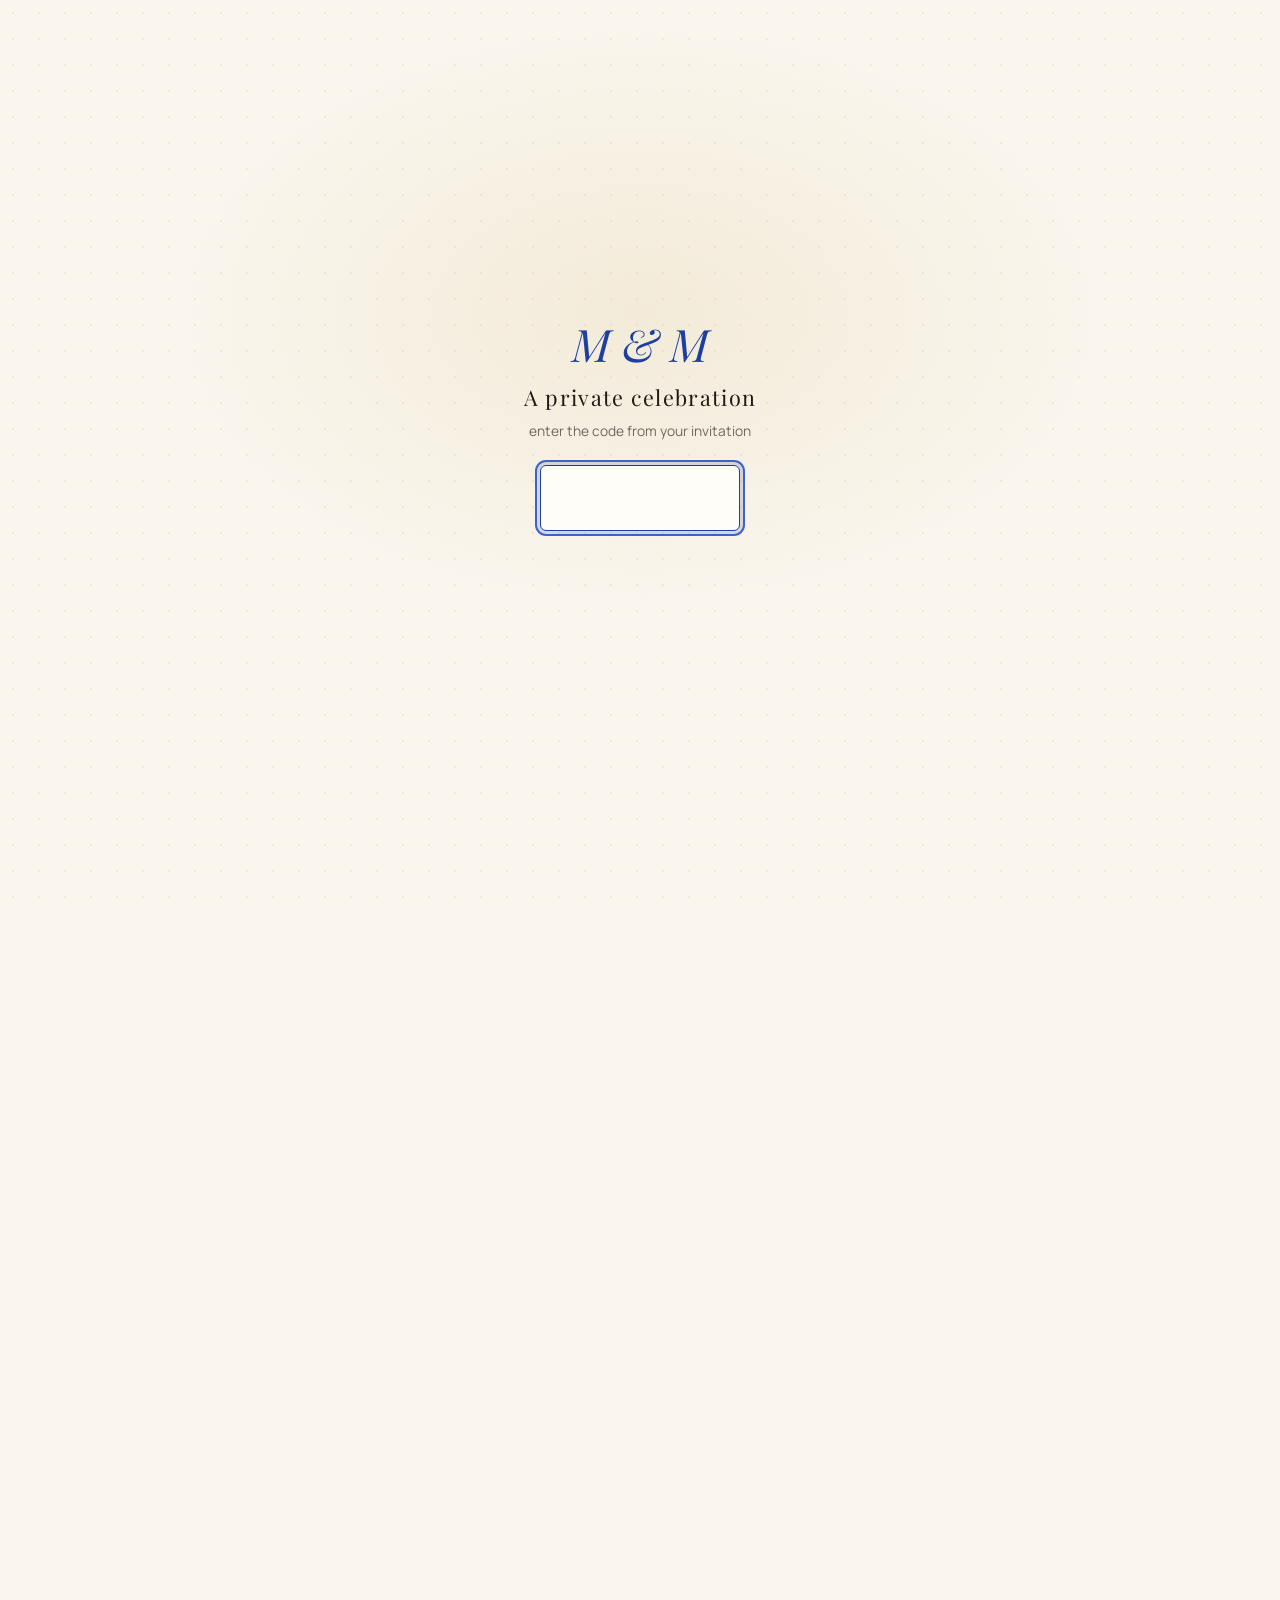
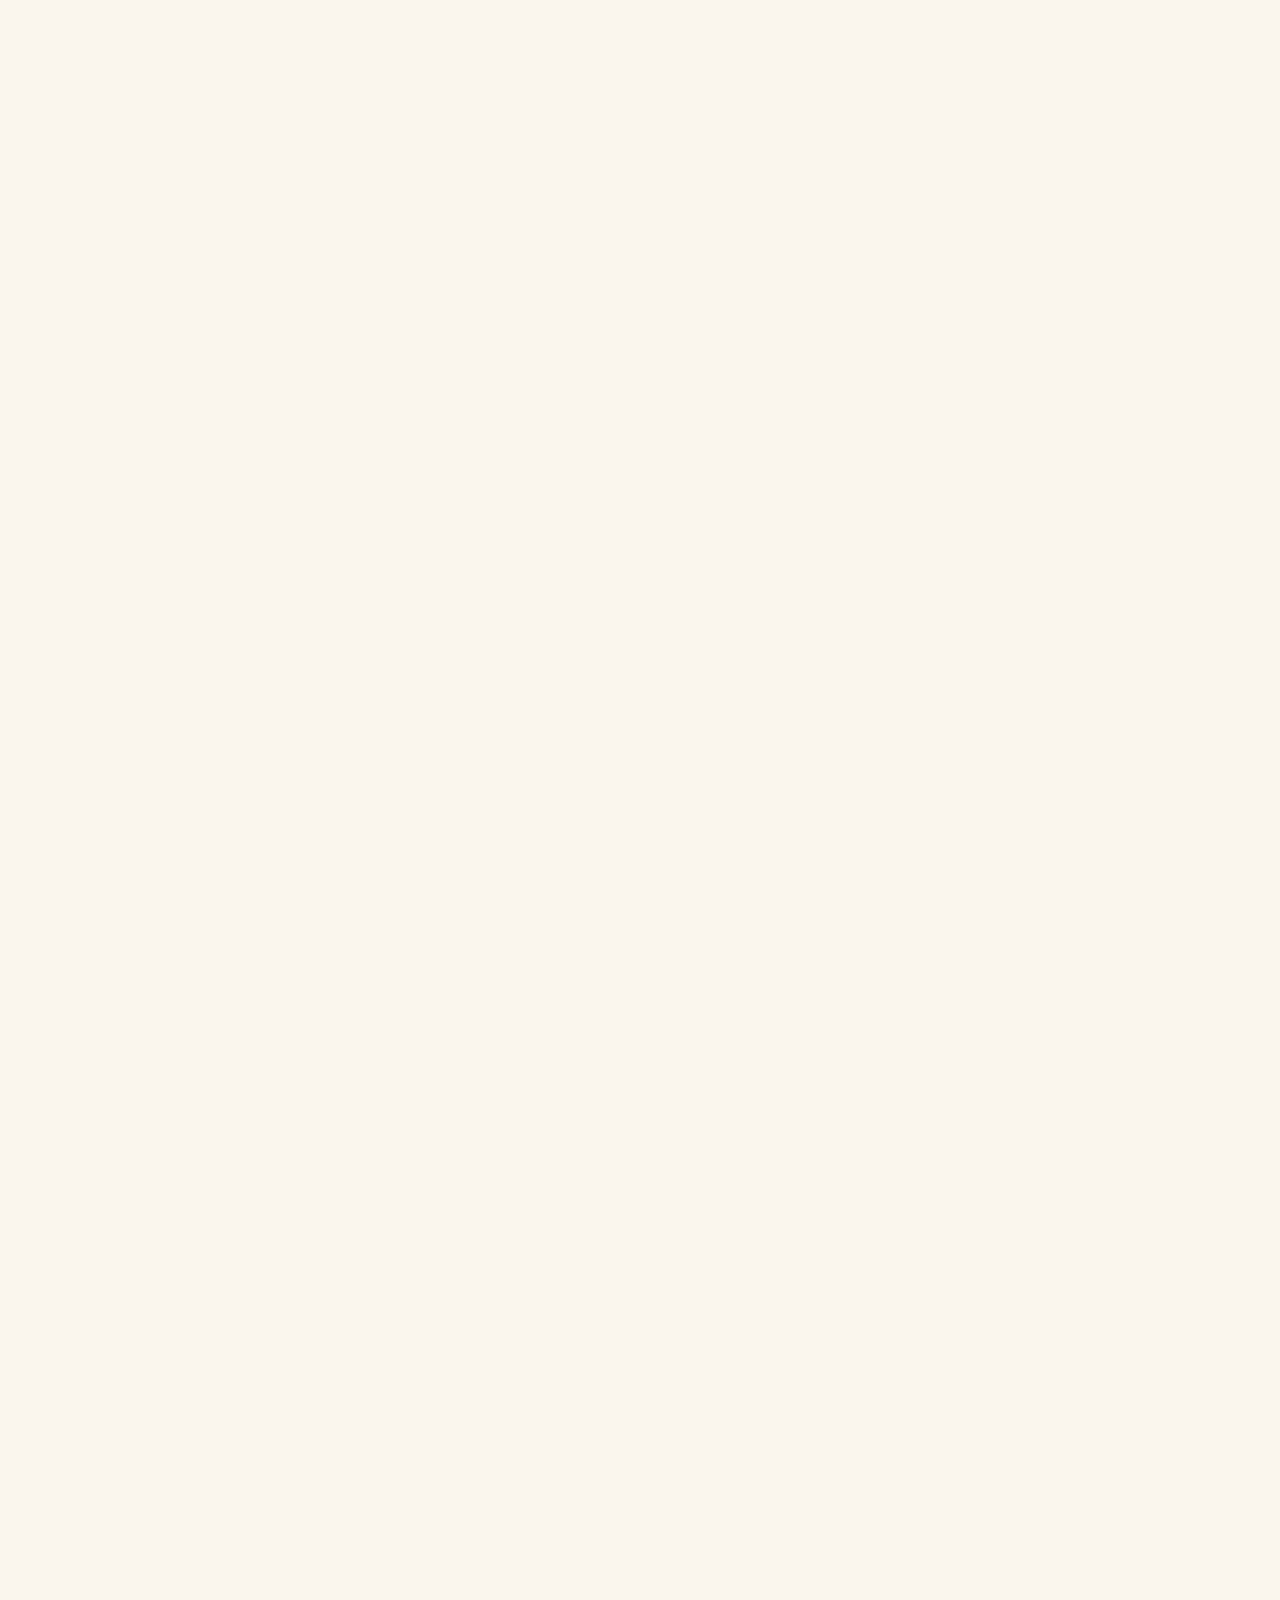
==== index.html @ b0aeeb45 "Invitation card: "no boxed gifts" with a link that opens the gifts question in the Q&A Co-Authored-B" ====
<!DOCTYPE html>
<html lang="en">
<head>
  <meta charset="utf-8">
  <meta name="robots" content="noindex, nofollow">
  <meta name="viewport" content="width=device-width, initial-scale=1, viewport-fit=cover">
  <meta name="theme-color" content="#faf6ee">
  <title>Maheshika &amp; Moksha · Kalutara, December 2026</title>
  <meta name="description" content="Maheshika and Moksha are getting married in Sri Lanka on Monday 21st December 2026. Poruwa ceremony and reception at Anantara Kalutara Resort.">
  <meta property="og:type" content="website">
  <meta property="og:title" content="Maheshika &amp; Moksha · Kalutara, December 2026">
  <meta property="og:description" content="Poruwa ceremony &amp; reception · Monday 21st December 2026 · Anantara Kalutara Resort, Sri Lanka">
  <meta property="og:image" content="https://maheshika-moksha.pages.dev/images/hero.jpg">
  <meta name="twitter:card" content="summary_large_image">
  <link rel="icon" href="data:image/svg+xml,%3Csvg xmlns='http://www.w3.org/2000/svg' viewBox='0 0 64 64'%3E%3Ccircle cx='32' cy='32' r='30' fill='%231c3fa0'/%3E%3Cpath d='M32 14l6 14 14 4-14 4-6 14-6-14-14-4 14-4z' fill='%23d4b978'/%3E%3C/svg%3E">
  <link rel="preconnect" href="https://fonts.googleapis.com">
  <link rel="preconnect" href="https://fonts.gstatic.com" crossorigin>
  <link href="https://fonts.googleapis.com/css2?family=Playfair+Display:ital,wght@0,400;0,500;0,600;1,400;1,500&family=Manrope:wght@300;400;500;600&display=swap" rel="stylesheet">
  <link rel="stylesheet" href="css/styles.css">
  <!-- Before first paint: if this device has not entered the code yet, hold the page (and the hero intro)
       behind the PIN gate that main.js builds. A personal link (?g=guestid) is its own key and skips it.
       Cleared by main.js, or if main.js fails to load. -->
  <script>try{if(!/[?&]g=/.test(location.search)&&!/^(\d{4}|g:.+)$/.test(localStorage.getItem("mnm-key")||""))document.documentElement.classList.add("gated")}catch(e){}</script>
  <script src="js/config.js" defer></script>
  <script src="js/api.js" defer></script>
  <script src="js/main.js" defer onerror="document.documentElement.classList.remove('gated')"></script>
  <script src="js/guest.js" defer></script>
</head>
<body>

  <!-- Shared artwork: the wildflower spray, swans and wreath of the invitation (v19, recoloured), oil lamp, coconut palm, flourish, icons -->
  <svg width="0" height="0" style="position:absolute" aria-hidden="true">
    <defs>
      <g id="bspray">
<defs>
<path id="s_lf" d="M0 0C1.9-3.7 2.1-8.5 .2-12.3C-1.8-8.6-2-3.8 0 0Z"/>
<g id="f1"><ellipse cx="0" cy="-4.6" rx="2.4" ry="4.9" fill="#1c3fa0"/><ellipse cx=".2" cy="-4.3" rx="2.2" ry="4.6" fill="#1c3fa0" transform="rotate(74)"/><ellipse cx="-.1" cy="-4.7" rx="2.3" ry="4.8" fill="#1c3fa0" transform="rotate(147)"/><ellipse cx=".1" cy="-4.2" rx="2.1" ry="4.5" fill="#1c3fa0" transform="rotate(218)"/><ellipse cx="0" cy="-4.5" rx="2.3" ry="4.7" fill="#1c3fa0" transform="rotate(291)"/><circle r="1.6" fill="#816421"/></g>
<g id="f2"><ellipse cx="0" cy="-4.1" rx="1.9" ry="4.3" fill="#8fa5e0"/><ellipse cx=".1" cy="-3.9" rx="1.8" ry="4.1" fill="#8fa5e0" transform="rotate(62)"/><ellipse cx="-.2" cy="-4.2" rx="2" ry="4.4" fill="#8fa5e0" transform="rotate(119)"/><ellipse cx="0" cy="-3.8" rx="1.7" ry="4" fill="#8fa5e0" transform="rotate(183)"/><ellipse cx=".2" cy="-4" rx="1.9" ry="4.2" fill="#8fa5e0" transform="rotate(242)"/><ellipse cx="-.1" cy="-4.1" rx="1.8" ry="4.3" fill="#8fa5e0" transform="rotate(300)"/><circle r="1.4" fill="#816421"/></g>
<g id="f3"><ellipse cx="0" cy="-3.5" rx="1.7" ry="3.7" fill="#d4b978"/><ellipse cx=".1" cy="-3.3" rx="1.6" ry="3.6" fill="#d4b978" transform="rotate(71)"/><ellipse cx="-.1" cy="-3.6" rx="1.7" ry="3.8" fill="#d4b978" transform="rotate(146)"/><ellipse cx="0" cy="-3.4" rx="1.6" ry="3.5" fill="#d4b978" transform="rotate(214)"/><ellipse cx=".1" cy="-3.5" rx="1.7" ry="3.7" fill="#d4b978" transform="rotate(287)"/><circle r="1.2" fill="#816421"/></g>
<g id="s_bd"><ellipse cx="-.9" cy="-3.1" rx="1.7" ry="3.5" fill="#8fa5e0" transform="rotate(-15)"/><ellipse cx=".9" cy="-2.9" rx="1.5" ry="3.3" fill="#1c3fa0" transform="rotate(13)"/></g>
<g id="s_bb"><path d="M0 3.4L0-2.2M.2 2L-3-.6M.2 2.4L2.9-1.2M.3 2.8L-1.6 2.4M.4 3L2.3 2.7" stroke="#816421" stroke-width=".4" fill="none" opacity=".6"/><circle cx="0" cy="-2.9" r="1.4" fill="#e5d8b8"/><circle cx="-3.3" cy="-1" r="1.1" fill="#e5d8b8"/><circle cx="3.2" cy="-1.6" r="1.2" fill="#e5d8b8"/><circle cx="-1.8" cy="2.3" r="1" fill="#e5d8b8"/><circle cx="2.5" cy="2.6" r="1.3" fill="#e5d8b8"/><circle cx=".5" cy=".7" r=".9" fill="#e5d8b8"/></g>
</defs>
<g stroke="#816421" fill="none" stroke-linecap="round">
<path d="M36 514C31 462 49 418 44 362C40 306 61 262 56 204C52 152 63 112 58 64" stroke-width="1.25"/>
<path d="M44 356C35 340 27 326 23 308" stroke-width=".95"/>
<path d="M47 320C39 308 31 294 28 282" stroke-width=".9"/>
<path d="M53 252C47 246 41 240 37 235" stroke-width=".9"/>
<path d="M56 198C69 184 77 168 82 152" stroke-width=".95"/>
<path d="M58 132C63 124 68 116 73 111" stroke-width=".6"/>
<path d="M60 116C56 113 52 111 49 109" stroke-width=".65"/>
<path d="M57 180C52 179 48 178 45 177" stroke-width=".55"/>
<path d="M44 512C61 470 89 438 93 400C97 362 83 332 95 292C103 264 99 228 107 198" stroke-width="1.15"/>
<path d="M95 292C104 278 112 269 117 263" stroke-width=".9"/>
<path d="M90 326C100 322 109 322 117 325" stroke-width=".9"/>
<path d="M89 372C81 370 73 369 66 372" stroke-width=".9"/>
<path d="M103 224C98 228 94 232 91 235" stroke-width=".6"/>
<path d="M40 508C92 498 141 490 179 471C201 460 214 447 222 431" stroke-width="1.2"/>
<path d="M141 490C152 494 163 498 172 501" stroke-width=".95"/>
<path d="M179 471C184 462 187 454 189 447" stroke-width=".65"/>
<path d="M158 480C160 472 161 464 162 457" stroke-width=".9"/>
<path d="M92 498C97 502 101 505 104 507" stroke-width=".9"/>
<path d="M190 465C196 462 202 458 206 453" stroke-width=".85"/>
<path d="M170 474C179 478 187 481 193 484" stroke-width=".9"/>
<path d="M38 510C50 498 64 488 74 472" stroke-width="1.2"/>
<path d="M48 512C72 502 98 496 119 482C133 472 141 460 146 446" stroke-width="1.1"/>
<path d="M119 482C124 490 128 496 131 500" stroke-width=".6"/>
<path d="M56 509C57 505 57 502 58 500" stroke-width=".8"/>
<path d="M32 512C41 472 31 440 38 402C43 374 34 354 40 334" stroke-width="1"/>
<path d="M33 430C39 427 45 424 49 422" stroke-width=".85"/>
<path d="M58 62L58 45M58 62L51 47M58 62L65 46M58 62L46 51M58 62L70 50M58 62L44 57M58 62L72 56" stroke-width=".5" opacity=".85"/>
<path d="M206 452L206 437M206 452L213 439M206 452L199 439M206 452L217 444M206 452L193 443M206 452L219 451" stroke-width=".5" opacity=".85"/>
</g>
<use href="#s_lf" fill="#b8963f" transform="translate(40 470) rotate(38)"/>
<use href="#s_lf" fill="#9a8452" opacity=".9" transform="translate(46 432) rotate(-34) scale(.9)"/>
<use href="#s_lf" fill="#d4b978" transform="translate(45 384) rotate(30)"/>
<use href="#s_lf" fill="#9a8452" transform="translate(53 296) rotate(-28) scale(.8)"/>
<use href="#s_lf" fill="#b8963f" opacity=".9" transform="translate(60 172) rotate(24) scale(.65)"/>
<use href="#s_lf" fill="#d4b978" transform="translate(90 420) rotate(-46)"/>
<use href="#s_lf" fill="#b8963f" transform="translate(92 312) rotate(32) scale(.8)"/>
<use href="#s_lf" fill="#9a8452" opacity=".85" transform="translate(103 246) rotate(-24) scale(.7)"/>
<use href="#s_lf" fill="#b8963f" transform="translate(104 490) rotate(-60)"/>
<use href="#s_lf" fill="#9a8452" transform="translate(150 484) rotate(-76) scale(.9)"/>
<use href="#s_lf" fill="#d4b978" opacity=".9" transform="translate(166 478) rotate(58) scale(.85)"/>
<use href="#s_lf" fill="#b8963f" transform="translate(66 484) rotate(-55) scale(.85)"/>
<use href="#s_lf" fill="#d4b978" transform="translate(128 470) rotate(28) scale(.85)"/>
<use href="#s_lf" fill="#9a8452" transform="translate(35 460) rotate(-40) scale(.85)"/>
<g fill="#142d78"><circle cx="174" cy="502" r="2.3"/><circle cx="180" cy="497" r="2"/><circle cx="176" cy="508" r="1.8"/><circle cx="148" cy="440" r="2.4"/><circle cx="154" cy="444" r="2"/><circle cx="150" cy="448" r="1.8"/><circle cx="51" cy="421" r="2.2"/><circle cx="56" cy="426" r="1.9"/></g>
<g fill="#816421"><circle cx="58" cy="45" r=".8"/><circle cx="51" cy="47" r=".7"/><circle cx="65" cy="46" r=".8"/><circle cx="46" cy="51" r=".7"/><circle cx="70" cy="50" r=".8"/><circle cx="44" cy="57" r=".7"/><circle cx="72" cy="56" r=".8"/><circle cx="206" cy="437" r=".8"/><circle cx="213" cy="439" r=".7"/><circle cx="199" cy="439" r=".7"/><circle cx="217" cy="444" r=".8"/><circle cx="193" cy="443" r=".7"/><circle cx="219" cy="451" r=".8"/></g>
<use href="#f2" transform="translate(22.5 305) rotate(12)"/>
<use href="#f3" transform="translate(28 279) rotate(-24)"/>
<use href="#f2" transform="translate(36.5 233) rotate(48) scale(.8)"/>
<use href="#f3" transform="translate(82 149) rotate(15) scale(.9)"/>
<use href="#f1" transform="translate(108 195) rotate(22)"/>
<use href="#f2" transform="translate(118 260) rotate(-31)"/>
<use href="#f3" transform="translate(119 325) rotate(41) scale(.85)"/>
<use href="#f3" transform="translate(64 372) rotate(-9)"/>
<use href="#f1" transform="translate(221 429) rotate(-36) scale(.95)"/>
<use href="#f2" transform="translate(162 454) rotate(16)"/>
<use href="#f1" transform="translate(196 486) rotate(64) scale(.9)"/>
<use href="#f1" transform="translate(108 510) rotate(31) scale(.85)"/>
<use href="#f2" transform="translate(58 497) rotate(44) scale(.95)"/>
<use href="#s_bd" transform="translate(48 107) rotate(-18)"/>
<use href="#s_bb" transform="translate(74 109) rotate(14) scale(.75)"/>
<use href="#s_bb" transform="translate(43 176) rotate(-22) scale(.7)"/>
<use href="#s_bb" transform="translate(90 237) rotate(-12) scale(.8)"/>
<use href="#s_bb" transform="translate(40 330) rotate(9)"/>
<use href="#s_bb" transform="translate(189 445) rotate(24) scale(.95)"/>
<use href="#s_bb" transform="translate(132 502) rotate(-19) scale(.9)"/>
<g transform="translate(86 452)">
<g fill="#fbf7ee" stroke="#d4b978" stroke-width=".5">
<ellipse cx="0" cy="-14.2" rx="5.4" ry="8.9"/>
<ellipse cx=".3" cy="-13.6" rx="5.1" ry="8.5" transform="rotate(41)"/>
<ellipse cx="-.2" cy="-14.5" rx="5.6" ry="9.1" transform="rotate(79)"/>
<ellipse cx=".1" cy="-13.9" rx="5.2" ry="8.7" transform="rotate(122)"/>
<ellipse cx="0" cy="-14.4" rx="5.5" ry="9" transform="rotate(160)"/>
<ellipse cx="-.3" cy="-13.7" rx="5" ry="8.4" transform="rotate(199)"/>
<ellipse cx=".2" cy="-14.1" rx="5.3" ry="8.8" transform="rotate(243)"/>
<ellipse cx="0" cy="-14.6" rx="5.5" ry="9.2" transform="rotate(281)"/>
<ellipse cx="-.1" cy="-13.8" rx="5.2" ry="8.6" transform="rotate(322)"/>
</g>
<circle r="6.4" fill="#d4b978"/>
<g fill="#816421"><circle cx="8.4" cy="1.6" r=".85"/><circle cx="5.5" cy="6.6" r=".8"/><circle cx="-.3" cy="8.6" r=".85"/><circle cx="-5.6" cy="6.5" r=".8"/><circle cx="-8.5" cy="1.2" r=".85"/><circle cx="-7.1" cy="-4.7" r=".8"/><circle cx="-2.8" cy="-8.1" r=".85"/><circle cx="3.1" cy="-8" r=".8"/><circle cx="7" cy="-4.9" r=".85"/></g>
</g>
      </g>
      <!-- the brass oil lamp lit at the poruwa -->
      <symbol id="lamp" viewBox="-26 -30 52 44">
        <path d="M-22 0Q0 16 22 0Q0-7-22 0Z" fill="#b8963f"/>
        <path d="M-22 0Q0 5 22 0" fill="none" stroke="#8f6f25" stroke-width="1"/>
        <path class="flame" d="M0-3C7-11 5-20 0-27C-5-20-7-11 0-3Z" fill="#e9a13b"/>
        <path class="flame flame-inner" d="M0-5C3.5-10 3-16 0-20C-3-16-3.5-10 0-5Z" fill="#f7c35b"/>
      </symbol>
      <!-- a coconut palm, drawn in outline for the shoreline under the hero -->
      <symbol id="palm" viewBox="0 0 120 160">
        <g fill="none" stroke="currentColor" stroke-width="2.2" stroke-linecap="round">
          <path d="M62 160C64 122 58 92 64 52"/>
          <path d="M64 52C40 32 22 36 8 48M64 52C50 24 30 20 14 26M64 52C70 18 92 12 112 22M64 52C90 30 106 40 116 56M64 52C76 30 94 32 108 44M64 52C46 30 34 30 24 36"/>
        </g>
        <g fill="currentColor"><circle cx="60" cy="56" r="3.2"/><circle cx="67" cy="58" r="3.2"/><circle cx="63" cy="62" r="3"/></g>
      </symbol>
      <!-- jasmine for the hero strings: an open flower and a closed bud -->
      <symbol id="jasmine" viewBox="-7 -7 14 14">
        <g fill="#fffdf8" stroke="#c9b27a" stroke-width=".45">
          <ellipse cx="0" cy="-3.6" rx="2.1" ry="3.4"/><ellipse cx="0" cy="-3.6" rx="2.1" ry="3.4" transform="rotate(72)"/><ellipse cx="0" cy="-3.6" rx="2.1" ry="3.4" transform="rotate(144)"/><ellipse cx="0" cy="-3.6" rx="2.1" ry="3.4" transform="rotate(216)"/><ellipse cx="0" cy="-3.6" rx="2.1" ry="3.4" transform="rotate(288)"/>
        </g>
        <circle r="1.1" fill="#e9c96a"/>
      </symbol>
      <symbol id="bud" viewBox="-4 -1 8 14">
        <path d="M0 0C2.6 2 3.2 6 0 12C-3.2 6-2.6 2 0 0Z" fill="#fffdf8" stroke="#c9b27a" stroke-width=".5"/>
        <path d="M0 1.5V10.5" stroke="#d8c58f" stroke-width=".5"/>
      </symbol>
      <!-- araliya (frangipani) in blush, with a gold heart -->
      <symbol id="araliya" viewBox="-8 -8 16 16">
        <g fill="#f5cfc6" stroke="#dfa497" stroke-width=".4">
          <ellipse cx="0" cy="-3.5" rx="2.7" ry="3.9"/><ellipse cx="0" cy="-3.5" rx="2.7" ry="3.9" transform="rotate(72)"/><ellipse cx="0" cy="-3.5" rx="2.7" ry="3.9" transform="rotate(144)"/><ellipse cx="0" cy="-3.5" rx="2.7" ry="3.9" transform="rotate(216)"/><ellipse cx="0" cy="-3.5" rx="2.7" ry="3.9" transform="rotate(288)"/>
        </g>
        <circle r="2" fill="#f6c453"/>
      </symbol>
      <!-- floral flourish: lotus at the centre, vines and leaves either side -->
      <symbol id="flourish" viewBox="-130 -26 260 52">
        <g fill="none" stroke="currentColor" stroke-width="1.1" stroke-linecap="round" stroke-linejoin="round">
          <path d="M-18 8C-42 8-58-8-84-2C-98 1-108 9-122 4"/><path d="M18 8C42 8 58-8 84-2C98 1 108 9 122 4"/>
          <path d="M-50 2C-56-9-66-10-70-4C-64 0-57 2-50 2Z"/><path d="M50 2C56-9 66-10 70-4C64 0 57 2 50 2Z"/>
          <path d="M-92-2C-95-12-104-14-108-9C-103-4-97-2-92-2Z"/><path d="M92-2C95-12 104-14 108-9C103-4 97-2 92-2Z"/>
          <path d="M-32 7C-36 15-45 15-47 8"/><path d="M32 7C36 15 45 15 47 8"/>
          <path d="M-70-3C-74 4-80 6-86 3"/><path d="M70-3C74 4 80 6 86 3"/>
        </g>
        <g fill="currentColor">
          <path d="M0-16C4.5-9 6.5-2 0 9C-6.5-2-4.5-9 0-16Z"/>
          <path d="M0 9C-8 3-14-4-12-13C-6-9-2-2 0 9Z" opacity=".6"/><path d="M0 9C8 3 14-4 12-13C6-9 2-2 0 9Z" opacity=".6"/>
          <path d="M0 9C-14 5-21-1-23-8C-14-6-6-2 0 9Z" opacity=".35"/><path d="M0 9C14 5 21-1 23-8C14-6 6-2 0 9Z" opacity=".35"/>
          <circle cx="-122" cy="4" r="1.6"/><circle cx="122" cy="4" r="1.6"/><circle cx="-47" cy="8" r="1.2"/><circle cx="47" cy="8" r="1.2"/>
        </g>
      </symbol>
      <symbol id="ic-camera" viewBox="0 0 24 24"><g fill="none" stroke="currentColor" stroke-width="1.5" stroke-linecap="round" stroke-linejoin="round"><path d="M4 8.5A1.5 1.5 0 0 1 5.5 7h2l1.2-2h6.6L16.5 7h2A1.5 1.5 0 0 1 20 8.5V18a1.5 1.5 0 0 1-1.5 1.5h-13A1.5 1.5 0 0 1 4 18Z"/><circle cx="12" cy="13" r="3.4"/></g></symbol>
      <symbol id="ic-chat" viewBox="0 0 24 24"><path d="M5 18.5 4 20.5l3.4-1.1A8.5 8.5 0 1 0 5 18.5Z" fill="none" stroke="currentColor" stroke-width="1.5" stroke-linejoin="round"/></symbol>
      <symbol id="ic-arrow" viewBox="0 0 24 24"><path d="M5 12h14m-6-6 6 6-6 6" fill="none" stroke="currentColor" stroke-width="1.5" stroke-linecap="round" stroke-linejoin="round"/></symbol>
      <symbol id="ic-bed" viewBox="0 0 24 24"><g fill="none" stroke="currentColor" stroke-width="1.5" stroke-linecap="round"><path d="M3 18V8M3 14h18v4M3 14V10.5A1.5 1.5 0 0 1 4.5 9H11v5M21 14v-2.5A2.5 2.5 0 0 0 18.5 9H11"/><circle cx="7" cy="11.5" r="1.2"/></g></symbol>
      <symbol id="ic-car" viewBox="0 0 24 24"><g fill="none" stroke="currentColor" stroke-width="1.5" stroke-linecap="round" stroke-linejoin="round"><path d="M4 13l1.6-4.5A2 2 0 0 1 7.5 7h9a2 2 0 0 1 1.9 1.5L20 13M4 13h16v4.5H4ZM6 17.5V19M18 17.5V19"/><circle cx="7.5" cy="15.2" r=".9"/><circle cx="16.5" cy="15.2" r=".9"/></g></symbol>
      <symbol id="ic-table" viewBox="0 0 24 24"><g fill="none" stroke="currentColor" stroke-width="1.5" stroke-linecap="round"><ellipse cx="12" cy="8" rx="8" ry="3"/><path d="M12 11v9M8 20h8M6 10.5V15M18 10.5V15"/></g></symbol>
    </defs>
  </svg>

  <!-- ================= SEALED INVITATION COVER =================
       A sealed cover greets every visitor by name ("Dear …" via
       ?g=guestid); tapping the wax seal opens it onto the page, where
       the invitation section carries the card. Shown once per visit
       (and always on personalized links), after the PIN gate. ========================= -->
  <div id="card-overlay" class="card-overlay hidden">

    <!-- Wildflower sprays framing the backdrop corners -->
    <svg class="ovl-spray bl" viewBox="0 0 300 520" aria-hidden="true"><use href="#bspray"/></svg>
    <svg class="ovl-spray tr" viewBox="0 0 300 520" aria-hidden="true"><use href="#bspray"/></svg>

    <button class="skip-link" type="button">Skip</button>

    <div class="env-scene">

      <!-- The cover: white card in the reference style — wildflower
           spray climbing the left side, invitation text beside it,
           small gold wax seal to open -->
      <div class="cover" role="button" tabindex="0" aria-label="Open the invitation">
        <svg class="cov-spray" viewBox="0 0 300 520" aria-hidden="true"><use href="#bspray"/></svg>
        <div class="cov-text">
          <img class="cov-swans" src="images/swans-gold.png" alt="" width="900" height="500">
          <h2 class="cov-hello" id="cov-hello">Dear family &amp; friends</h2>
          <p class="cov-name">Maheshika</p>
          <p class="cov-and">and</p>
          <p class="cov-name">Moksha</p>
          <p class="cov-eyebrow">Together with their families</p>
          <p class="cov-line">joyfully invite you to their wedding</p>
          <button class="wax-seal" type="button" aria-label="Break the seal and open">M<span class="amp">&amp;</span>M</button>
        </div>
      </div>

      <!-- Cute flowers that drift down once the seal is opened -->
      <div class="flowers" aria-hidden="true">
        <span class="flower" style="left: 10%; --delay: 0.4s; --dur: 6.5s; width: 14px; height: 14px; color: #8fa5e0;"><svg viewBox="0 0 24 24"><g fill="currentColor"><ellipse cx="12" cy="5.5" rx="3" ry="4.5"/><ellipse cx="12" cy="5.5" rx="3" ry="4.5" transform="rotate(72 12 12)"/><ellipse cx="12" cy="5.5" rx="3" ry="4.5" transform="rotate(144 12 12)"/><ellipse cx="12" cy="5.5" rx="3" ry="4.5" transform="rotate(216 12 12)"/><ellipse cx="12" cy="5.5" rx="3" ry="4.5" transform="rotate(288 12 12)"/><circle cx="12" cy="12" r="2.4" fill="#816421"/></g></svg></span>
        <span class="flower" style="left: 20%; --delay: 1.2s; --dur: 7s; width: 15px; height: 15px; color: #d4b978;"><svg viewBox="0 0 24 24"><g fill="currentColor"><ellipse cx="12" cy="5.5" rx="3" ry="4.5"/><ellipse cx="12" cy="5.5" rx="3" ry="4.5" transform="rotate(72 12 12)"/><ellipse cx="12" cy="5.5" rx="3" ry="4.5" transform="rotate(144 12 12)"/><ellipse cx="12" cy="5.5" rx="3" ry="4.5" transform="rotate(216 12 12)"/><ellipse cx="12" cy="5.5" rx="3" ry="4.5" transform="rotate(288 12 12)"/><circle cx="12" cy="12" r="2.4" fill="#816421"/></g></svg></span>
        <span class="flower" style="left: 31%; --delay: 0.2s; --dur: 6s; width: 13px; height: 13px; color: #1c3fa0;"><svg viewBox="0 0 24 24"><g fill="currentColor"><ellipse cx="12" cy="5.5" rx="3" ry="4.5"/><ellipse cx="12" cy="5.5" rx="3" ry="4.5" transform="rotate(72 12 12)"/><ellipse cx="12" cy="5.5" rx="3" ry="4.5" transform="rotate(144 12 12)"/><ellipse cx="12" cy="5.5" rx="3" ry="4.5" transform="rotate(216 12 12)"/><ellipse cx="12" cy="5.5" rx="3" ry="4.5" transform="rotate(288 12 12)"/><circle cx="12" cy="12" r="2.4" fill="#b8963f"/></g></svg></span>
        <span class="flower" style="left: 42%; --delay: 1.6s; --dur: 7.5s; width: 17px; height: 17px; color: #8fa5e0;"><svg viewBox="0 0 24 24"><g fill="currentColor"><ellipse cx="12" cy="5.5" rx="3" ry="4.5"/><ellipse cx="12" cy="5.5" rx="3" ry="4.5" transform="rotate(72 12 12)"/><ellipse cx="12" cy="5.5" rx="3" ry="4.5" transform="rotate(144 12 12)"/><ellipse cx="12" cy="5.5" rx="3" ry="4.5" transform="rotate(216 12 12)"/><ellipse cx="12" cy="5.5" rx="3" ry="4.5" transform="rotate(288 12 12)"/><circle cx="12" cy="12" r="2.4" fill="#816421"/></g></svg></span>
        <span class="flower" style="left: 56%; --delay: 0.9s; --dur: 6.2s; width: 14px; height: 14px; color: #d4b978;"><svg viewBox="0 0 24 24"><g fill="currentColor"><ellipse cx="12" cy="5.5" rx="3" ry="4.5"/><ellipse cx="12" cy="5.5" rx="3" ry="4.5" transform="rotate(72 12 12)"/><ellipse cx="12" cy="5.5" rx="3" ry="4.5" transform="rotate(144 12 12)"/><ellipse cx="12" cy="5.5" rx="3" ry="4.5" transform="rotate(216 12 12)"/><ellipse cx="12" cy="5.5" rx="3" ry="4.5" transform="rotate(288 12 12)"/><circle cx="12" cy="12" r="2.4" fill="#816421"/></g></svg></span>
        <span class="flower" style="left: 67%; --delay: 0.1s; --dur: 7.2s; width: 16px; height: 16px; color: #1c3fa0;"><svg viewBox="0 0 24 24"><g fill="currentColor"><ellipse cx="12" cy="5.5" rx="3" ry="4.5"/><ellipse cx="12" cy="5.5" rx="3" ry="4.5" transform="rotate(72 12 12)"/><ellipse cx="12" cy="5.5" rx="3" ry="4.5" transform="rotate(144 12 12)"/><ellipse cx="12" cy="5.5" rx="3" ry="4.5" transform="rotate(216 12 12)"/><ellipse cx="12" cy="5.5" rx="3" ry="4.5" transform="rotate(288 12 12)"/><circle cx="12" cy="12" r="2.4" fill="#b8963f"/></g></svg></span>
        <span class="flower" style="left: 78%; --delay: 1.4s; --dur: 6.8s; width: 15px; height: 15px; color: #8fa5e0;"><svg viewBox="0 0 24 24"><g fill="currentColor"><ellipse cx="12" cy="5.5" rx="3" ry="4.5"/><ellipse cx="12" cy="5.5" rx="3" ry="4.5" transform="rotate(72 12 12)"/><ellipse cx="12" cy="5.5" rx="3" ry="4.5" transform="rotate(144 12 12)"/><ellipse cx="12" cy="5.5" rx="3" ry="4.5" transform="rotate(216 12 12)"/><ellipse cx="12" cy="5.5" rx="3" ry="4.5" transform="rotate(288 12 12)"/><circle cx="12" cy="12" r="2.4" fill="#816421"/></g></svg></span>
        <span class="flower" style="left: 88%; --delay: 0.6s; --dur: 6.4s; width: 13px; height: 13px; color: #d4b978;"><svg viewBox="0 0 24 24"><g fill="currentColor"><ellipse cx="12" cy="5.5" rx="3" ry="4.5"/><ellipse cx="12" cy="5.5" rx="3" ry="4.5" transform="rotate(72 12 12)"/><ellipse cx="12" cy="5.5" rx="3" ry="4.5" transform="rotate(144 12 12)"/><ellipse cx="12" cy="5.5" rx="3" ry="4.5" transform="rotate(216 12 12)"/><ellipse cx="12" cy="5.5" rx="3" ry="4.5" transform="rotate(288 12 12)"/><circle cx="12" cy="12" r="2.4" fill="#816421"/></g></svg></span>
        <span class="flower" style="left: 97%; --delay: 1.1s; --dur: 7.6s; width: 16px; height: 16px; color: #1c3fa0;"><svg viewBox="0 0 24 24"><g fill="currentColor"><ellipse cx="12" cy="5.5" rx="3" ry="4.5"/><ellipse cx="12" cy="5.5" rx="3" ry="4.5" transform="rotate(72 12 12)"/><ellipse cx="12" cy="5.5" rx="3" ry="4.5" transform="rotate(144 12 12)"/><ellipse cx="12" cy="5.5" rx="3" ry="4.5" transform="rotate(216 12 12)"/><ellipse cx="12" cy="5.5" rx="3" ry="4.5" transform="rotate(288 12 12)"/><circle cx="12" cy="12" r="2.4" fill="#b8963f"/></g></svg></span>
        <span class="flower" style="left: 5%;  --delay: 0s;    --dur: 8s;   width: 16px; height: 16px; color: #d4b978;"><svg viewBox="0 0 24 24"><g fill="currentColor"><ellipse cx="12" cy="5.5" rx="3" ry="4.5"/><ellipse cx="12" cy="5.5" rx="3" ry="4.5" transform="rotate(72 12 12)"/><ellipse cx="12" cy="5.5" rx="3" ry="4.5" transform="rotate(144 12 12)"/><ellipse cx="12" cy="5.5" rx="3" ry="4.5" transform="rotate(216 12 12)"/><ellipse cx="12" cy="5.5" rx="3" ry="4.5" transform="rotate(288 12 12)"/><circle cx="12" cy="12" r="2.4" fill="#816421"/></g></svg></span>
        <span class="flower" style="left: 15%; --delay: 1.6s;  --dur: 9.5s; width: 16px; height: 16px; color: #b8963f;"><svg viewBox="0 0 24 24"><g fill="currentColor"><ellipse cx="12" cy="5.5" rx="3" ry="4.5"/><ellipse cx="12" cy="5.5" rx="3" ry="4.5" transform="rotate(72 12 12)"/><ellipse cx="12" cy="5.5" rx="3" ry="4.5" transform="rotate(144 12 12)"/><ellipse cx="12" cy="5.5" rx="3" ry="4.5" transform="rotate(216 12 12)"/><ellipse cx="12" cy="5.5" rx="3" ry="4.5" transform="rotate(288 12 12)"/><circle cx="12" cy="12" r="2.4" fill="#816421"/></g></svg></span>
        <span class="flower" style="left: 26%; --delay: 0.7s;  --dur: 8.6s; width: 18px; height: 18px; color: #1c3fa0;"><svg viewBox="0 0 24 24"><g fill="currentColor"><ellipse cx="12" cy="5.5" rx="3" ry="4.5"/><ellipse cx="12" cy="5.5" rx="3" ry="4.5" transform="rotate(72 12 12)"/><ellipse cx="12" cy="5.5" rx="3" ry="4.5" transform="rotate(144 12 12)"/><ellipse cx="12" cy="5.5" rx="3" ry="4.5" transform="rotate(216 12 12)"/><ellipse cx="12" cy="5.5" rx="3" ry="4.5" transform="rotate(288 12 12)"/><circle cx="12" cy="12" r="2.4" fill="#816421"/></g></svg></span>
        <span class="flower" style="left: 37%; --delay: 2.8s;  --dur: 10s;  width: 18px; height: 18px; color: #8fa5e0;"><svg viewBox="0 0 24 24"><g fill="currentColor"><ellipse cx="12" cy="5.5" rx="3" ry="4.5"/><ellipse cx="12" cy="5.5" rx="3" ry="4.5" transform="rotate(72 12 12)"/><ellipse cx="12" cy="5.5" rx="3" ry="4.5" transform="rotate(144 12 12)"/><ellipse cx="12" cy="5.5" rx="3" ry="4.5" transform="rotate(216 12 12)"/><ellipse cx="12" cy="5.5" rx="3" ry="4.5" transform="rotate(288 12 12)"/><circle cx="12" cy="12" r="2.4" fill="#b8963f"/></g></svg></span>
        <span class="flower" style="left: 50%; --delay: 1.1s;  --dur: 7.6s; width: 15px; height: 15px; color: #b8963f;"><svg viewBox="0 0 24 24"><g fill="currentColor"><ellipse cx="12" cy="5.5" rx="3" ry="4.5"/><ellipse cx="12" cy="5.5" rx="3" ry="4.5" transform="rotate(72 12 12)"/><ellipse cx="12" cy="5.5" rx="3" ry="4.5" transform="rotate(144 12 12)"/><ellipse cx="12" cy="5.5" rx="3" ry="4.5" transform="rotate(216 12 12)"/><ellipse cx="12" cy="5.5" rx="3" ry="4.5" transform="rotate(288 12 12)"/><circle cx="12" cy="12" r="2.4" fill="#816421"/></g></svg></span>
        <span class="flower" style="left: 62%; --delay: 2.2s;  --dur: 9s;   width: 15px; height: 15px; color: #1c3fa0;"><svg viewBox="0 0 24 24"><g fill="currentColor"><ellipse cx="12" cy="5.5" rx="3" ry="4.5"/><ellipse cx="12" cy="5.5" rx="3" ry="4.5" transform="rotate(72 12 12)"/><ellipse cx="12" cy="5.5" rx="3" ry="4.5" transform="rotate(144 12 12)"/><ellipse cx="12" cy="5.5" rx="3" ry="4.5" transform="rotate(216 12 12)"/><ellipse cx="12" cy="5.5" rx="3" ry="4.5" transform="rotate(288 12 12)"/><circle cx="12" cy="12" r="2.4" fill="#816421"/></g></svg></span>
        <span class="flower" style="left: 73%; --delay: 0.3s;  --dur: 8.2s; width: 17px; height: 17px; color: #d4b978;"><svg viewBox="0 0 24 24"><g fill="currentColor"><ellipse cx="12" cy="5.5" rx="3" ry="4.5"/><ellipse cx="12" cy="5.5" rx="3" ry="4.5" transform="rotate(72 12 12)"/><ellipse cx="12" cy="5.5" rx="3" ry="4.5" transform="rotate(144 12 12)"/><ellipse cx="12" cy="5.5" rx="3" ry="4.5" transform="rotate(216 12 12)"/><ellipse cx="12" cy="5.5" rx="3" ry="4.5" transform="rotate(288 12 12)"/><circle cx="12" cy="12" r="2.4" fill="#816421"/></g></svg></span>
        <span class="flower" style="left: 84%; --delay: 1.9s;  --dur: 9.8s; width: 17px; height: 17px; color: #8fa5e0;"><svg viewBox="0 0 24 24"><g fill="currentColor"><ellipse cx="12" cy="5.5" rx="3" ry="4.5"/><ellipse cx="12" cy="5.5" rx="3" ry="4.5" transform="rotate(72 12 12)"/><ellipse cx="12" cy="5.5" rx="3" ry="4.5" transform="rotate(144 12 12)"/><ellipse cx="12" cy="5.5" rx="3" ry="4.5" transform="rotate(216 12 12)"/><ellipse cx="12" cy="5.5" rx="3" ry="4.5" transform="rotate(288 12 12)"/><circle cx="12" cy="12" r="2.4" fill="#b8963f"/></g></svg></span>
        <span class="flower" style="left: 93%; --delay: 3.4s;  --dur: 8.8s; width: 20px; height: 20px; color: #1c3fa0;"><svg viewBox="0 0 24 24"><g fill="currentColor"><ellipse cx="12" cy="5.5" rx="3" ry="4.5"/><ellipse cx="12" cy="5.5" rx="3" ry="4.5" transform="rotate(72 12 12)"/><ellipse cx="12" cy="5.5" rx="3" ry="4.5" transform="rotate(144 12 12)"/><ellipse cx="12" cy="5.5" rx="3" ry="4.5" transform="rotate(216 12 12)"/><ellipse cx="12" cy="5.5" rx="3" ry="4.5" transform="rotate(288 12 12)"/><circle cx="12" cy="12" r="2.4" fill="#816421"/></g></svg></span>
      </div>

      <p class="tap-hint">Tap the seal to open your invitation</p>
    </div>

  </div>

  <div class="progress" id="progress" aria-hidden="true"></div>

  <!-- ============================================================ NAV -->
  <header class="nav" id="nav">
    <a class="brand" href="#home" aria-label="Back to top">
      <span class="brand-mark">M<i>&amp;</i>M</span>
    </a>
    <nav class="links" id="links" aria-label="Sections">
      <a href="#invitation">Invitation</a>
      <a href="#story">Our Story</a>
      <a href="#celebrations">Celebrations</a>
      <a href="#rsvp" class="nav-rsvp">RSVP</a>
      <a href="#seating">Seating</a>
      <a href="#rituals">Traditions</a>
      <a href="#travel">Travel</a>
      <a href="guide.html">Guest Guide</a>
      <a href="faq.html">Q&amp;A</a>
      <a href="#gallery">Gallery</a>
      <a href="photos.html">Photos</a>
    </nav>
    <button class="burger" id="burger" aria-label="Open menu" aria-expanded="false" aria-controls="links">
      <span></span><span></span>
    </button>
  </header>

  <nav class="pills" aria-label="Quick actions">
    <a class="pill pill-rsvp" href="#rsvp"><svg class="ic" aria-hidden="true"><use href="#ic-chat"/></svg><span>RSVP</span></a>
    <a class="pill" href="photos.html"><svg class="ic" aria-hidden="true"><use href="#ic-camera"/></svg><span>Add photos</span></a>
    <a class="pill in-btn" href="https://maheshika-moksha-in.pages.dev" target="_blank" rel="noopener" aria-label="Open the Indian wedding website">
      <span class="in-flag" aria-hidden="true">🇮🇳</span><span class="in-text">Indian Wedding</span><span class="in-short">India</span>
    </a>
  </nav>

  <main>

  <!-- ============================================================ HERO -->
  <section class="hero" id="home">
    <svg class="strands strands-l" id="strands-l" aria-hidden="true"></svg>
    <svg class="strands strands-r" id="strands-r" aria-hidden="true"></svg>
    <canvas class="petals" id="petals" aria-hidden="true"></canvas>

    <figure class="hero-photo">
      <div class="img-reveal tilt" data-parallax="0.04">
        <img src="images/hero.jpg" alt="Maheshika and Moksha in cream traditional dress at the stupa" width="1122" height="1402" fetchpriority="high">
      </div>
    </figure>

    <div class="hero-inner">
      <p class="eyebrow rise"><span class="in-flag" aria-hidden="true">🇱🇰</span> Sri Lanka <span class="sep">·</span> December 2026</p>
      <p class="hero-greet rise" id="hero-greet" hidden>Dear <b></b>,</p>
      <h1 class="names rise">
        <span class="line">Maheshika</span>
        <span class="line amp-line"><span class="amp">&amp;</span></span>
        <span class="line">Moksha</span>
      </h1>
      <p class="hero-lead rise">are getting married, and we would love to have you there.</p>

      <div class="hero-dates rise" role="group" aria-label="When and where">
        <a href="#celebrations"><b>21<sup>st</sup></b>December 2026 · Monday</a>
        <a href="#travel"><b>4 PM</b>onwards · Anantara Kalutara Resort, Kalutara</a>
      </div>

      <div class="countdown rise" id="countdown" role="timer" aria-label="Countdown to the wedding">
        <div><b data-cd="d">00</b><span>days</span></div>
        <div><b data-cd="h">00</b><span>hours</span></div>
        <div><b data-cd="m">00</b><span>minutes</span></div>
        <div><b data-cd="s">00</b><span>seconds</span></div>
      </div>
      <p class="cd-label rise">until we welcome you on Monday 21st December</p>

      <div class="hero-cta rise">
        <a class="btn btn-ghost" href="#celebrations"><span>The celebrations</span><svg class="ic" aria-hidden="true"><use href="#ic-arrow"/></svg></a>
        <a class="btn btn-primary" href="#rsvp"><span>RSVP</span><svg class="ic" aria-hidden="true"><use href="#ic-arrow"/></svg></a>
        <a class="btn btn-ghost" href="assets/wedding.ics" download="Maheshika-Moksha-Wedding.ics"><span>Add to calendar</span></a>
      </div>
    </div>

    <!-- the shoreline under the hero: Sri Lanka in gold (Maheshika's island picture, images/island-gold.png) between coconut palms, over a line of surf -->
    <!-- the box is 2000 x 320 and the CSS height is 16vw, so up to 2000px wide the whole box is on screen and the
         island is never cropped; narrower screens keep the height and crop the palms at the sides instead -->
    <svg class="skyline" data-parallax="-0.12" viewBox="0 0 2000 320" preserveAspectRatio="xMidYMax slice" aria-hidden="true">
      <g opacity=".3">
        <use href="#palm" x="30" y="160" width="120" height="160"/>
        <use href="#palm" x="150" y="200" width="90" height="120"/>
        <image href="images/island-gold.png" x="710" y="8" width="580" height="298"/>
        <use href="#palm" x="1790" y="190" width="100" height="130"/>
        <use href="#palm" x="1860" y="150" width="125" height="170"/>
        <path d="M0 306q30-8 60 0t60 0 60 0 60 0 60 0 60 0 60 0 60 0 60 0 60 0 60 0 60 0 60 0 60 0 60 0 60 0 60 0 60 0 60 0 60 0 60 0 60 0 60 0 60 0 60 0 60 0 60 0 60 0 60 0 60 0 60 0 60 0 60 0 60 0" fill="none" stroke="currentColor" stroke-width="1.2"/>
        <path d="M-30 314q30-8 60 0t60 0 60 0 60 0 60 0 60 0 60 0 60 0 60 0 60 0 60 0 60 0 60 0 60 0 60 0 60 0 60 0 60 0 60 0 60 0 60 0 60 0 60 0 60 0 60 0 60 0 60 0 60 0 60 0 60 0 60 0 60 0 60 0 60 0" fill="none" stroke="currentColor" stroke-width=".8"/>
      </g>
    </svg>
  </section>

  <!-- ============================================================ INVITATION -->
  <section class="section invitation" id="invitation">
    <div class="wrap narrow">
      <h2 class="center reveal inv-title" data-split>The Invitation</h2>
      <p class="inv-sub reveal">Poruwa ceremony &amp; reception</p>
      <svg class="flourish reveal" aria-hidden="true"><use href="#flourish"/></svg>

      <div class="card reveal">
        <svg class="inv-lamp" aria-hidden="true"><use href="#lamp"/></svg>
        <p class="inv-hosts">Mrs. Geethgaya Walpola <em>&amp;</em> Mr. Mahi Jayanatha Walpola</p>
        <p class="inv-with">together with</p>
        <p class="inv-hosts">Mrs. Yetukuri Nagalakshmi <em>&amp;</em> Mr. Bodaka Sreenivasulu</p>
        <p class="inv-line">warmly request the presence of</p>
        <p class="inv-guest" id="inv-guest">Our Family &amp; Friends</p>
        <p class="inv-line">to witness the marriage of their loving children</p>
        <p class="inv-name">Maheshika Hansamalee Walpola</p>
        <p class="inv-with">and</p>
        <p class="inv-name">Moksha Prashanth Bodaka</p>
        <div class="inv-when">
          <p><strong>Monday, December 21st 2026</strong><br>4.00 PM onwards · Poruwa ceremony at 5.25 PM<br><a href="https://www.google.com/maps?q=Anantara+Kalutara+Resort,+Kalutara,+Sri+Lanka" target="_blank" rel="noopener">Anantara Kalutara Resort</a></p>
        </div>
        <p class="inv-rsvp"><a href="#rsvp">RSVP</a> by October 15th 2026</p>
        <p class="inv-gift">Your presence, your love, and your blessings are the greatest gifts of all.<br>We kindly request no boxed gifts. <a href="faq.html#gifts">More in the Q&amp;A</a></p>
      </div>
    </div>
  </section>

  <!-- ============================================================ THE COUPLE -->
  <section class="section couple" id="couple">
    <div class="wrap">
      <p class="eyebrow center reveal">The Couple</p>
      <h2 class="center reveal" data-split>Two countries, one journey</h2>

      <div class="couple-layout">
        <figure class="couple-photo reveal">
          <div class="img-reveal"><img src="images/couple.jpg" alt="Maheshika and Moksha under a tree by the lake" width="1034" height="1521" loading="lazy"></div>
        </figure>
        <p class="couple-home reveal">Today, they live in <strong>Germany</strong>. A long way from both countries, and exactly where the two of them found each other.</p>
      </div>
    </div>
  </section>

  <!-- ============================================================ OUR STORY -->
  <section class="section story" id="story">
    <div class="wrap narrow">
      <p class="eyebrow center reveal">Our Story</p>
      <h2 class="center reveal" data-split>From two countries to one city, and to each other</h2>

      <div class="story-cols">
        <div class="story-col reveal">
          <span class="story-num">I</span>
          <h3>Two roads</h3>
          <p>Maheshika set out from Colombo and Moksha from Tirupati, and both roads ended in the same city in Chemnitz, Germany. Different master's degrees, different lecture halls, different circles of friends. On paper there was no reason for their paths to cross.</p>
        </div>
        <div class="story-col reveal">
          <span class="story-num">II</span>
          <h3>A friendship</h3>
          <p>Destiny had other ideas, and it chose the most ordinary place of all: a part-time job. Shifts turned into conversations, conversations into a friendship, and the friendship into the steadiest thing in a life far from home. In a country where neither of them had family, the friends each of them made became family to them both, and these two became each other's.</p>
        </div>
        <div class="story-col reveal">
          <span class="story-num">III</span>
          <h3>A new beginning</h3>
          <p>Somewhere along the way, without any single dramatic moment, the friendship grew into something more. Two strangers in a foreign city are now two families in two countries, celebrating with two weddings: one in Tirupati and one on a poruwa in Kalutara. This is the first page of the next chapter, and we are so glad you are reading it with us.</p>
        </div>
      </div>
    </div>
  </section>

  <!-- ============================================================ CINEMATIC BAND -->
  <section class="band" aria-label="Photograph of the couple">
    <div class="band-img"><img src="images/band.jpg" alt="Maheshika and Moksha watching the sunset" width="1448" height="1086" loading="lazy"></div>
  </section>

  <!-- ============================================================ THE DAY -->
  <section class="section celebrations" id="celebrations">
    <div class="wrap">
      <p class="eyebrow center on-dark reveal">Programme</p>
      <h2 class="center on-dark reveal" data-split>Monday 21st December 2026</h2>
      <p class="center lede reveal">A traditional poruwa ceremony, and an evening of tea time, dinner and dancing. Here is how the day unfolds.</p>

      <div class="tl2">
        <div class="tl2-spine" aria-hidden="true"><span></span></div>
        <div class="tl2-event reveal">
          <div class="tl2-icon" aria-hidden="true"><svg viewBox="0 0 40 40"><g fill="none" stroke="currentColor" stroke-width="1.6" stroke-linecap="round" stroke-linejoin="round"><path d="M9 15h18v7a8 8 0 0 1-16 0v-7z"/><path d="M27 17h3a3.5 3.5 0 0 1 0 7h-3"/><path d="M8 32h22"/><path d="M15 10c0-2 2-2 2-4M20 10c0-2 2-2 2-4"/></g></svg></div>
          <div class="tl2-body">
            <p class="time">4:00 PM</p>
            <h3>Tea &amp; refreshments</h3>
            <p>The tea table opens with tea and light snacks, and a little time to settle in while the bride and groom are away for their photographs.</p>
          </div>
        </div>
        <div class="tl2-event reveal">
          <div class="tl2-icon" aria-hidden="true"><svg viewBox="0 0 40 40"><g fill="none" stroke="currentColor" stroke-width="1.6" stroke-linecap="round" stroke-linejoin="round"><path d="M12 26v-8a8 8 0 0 1 16 0v8l3 3H9z"/><path d="M17 31a3 3 0 0 0 6 0"/><path d="M20 8V5"/></g></svg></div>
          <div class="tl2-body">
            <p class="time">5:00 PM</p>
            <h3>Arrival of the bride and groom</h3>
            <p>The bride and groom arrive to the beat of the drummers, and the ceremony begins.</p>
          </div>
        </div>
        <div class="tl2-event reveal">
          <div class="tl2-icon" aria-hidden="true"><svg viewBox="0 0 40 40"><g fill="none" stroke="currentColor" stroke-width="1.6" stroke-linecap="round"><circle cx="15" cy="24" r="8"/><circle cx="25" cy="24" r="8"/><path d="M20 9 l-2.5 4 h5 z M20 13 v3"/></g></svg></div>
          <div class="tl2-body">
            <p class="time">5:25 PM</p>
            <h3>Poruwa ceremony</h3>
            <p>The traditional Sinhala ceremony on the poruwa: the breaking of the coconut, the Jayamangala Gatha sung in blessing, the exchange of rings, and the small rituals that join two families.</p>
          </div>
        </div>
        <div class="tl2-event reveal">
          <div class="tl2-icon" aria-hidden="true"><svg viewBox="0 0 40 40"><g fill="none" stroke="currentColor" stroke-width="1.6" stroke-linecap="round" stroke-linejoin="round"><path d="M10 30l2-7 14-14 5 5-14 14z"/><path d="M24 11l5 5"/><path d="M8 34h24"/></g></svg></div>
          <div class="tl2-body">
            <p class="time">6:15 PM</p>
            <h3>Signing of the marriage register</h3>
            <p>The marriage is registered and witnessed.</p>
          </div>
        </div>
        <div class="tl2-event reveal">
          <div class="tl2-icon" aria-hidden="true"><svg viewBox="0 0 40 40"><g fill="none" stroke="currentColor" stroke-width="1.6" stroke-linecap="round"><ellipse cx="20" cy="14" rx="11" ry="4.5"/><path d="M9 14 v12 c0 2.5 5 4.5 11 4.5 s11 -2 11 -4.5 v-12"/><path d="M13 17 l6 10 M27 17 l-6 10"/></g></svg></div>
          <div class="tl2-body">
            <p class="time">to follow</p>
            <h3>Procession to the hall</h3>
            <p>Traditional drummers and Kandyan dancers lead the newlyweds and their guests into the hall.</p>
          </div>
        </div>
        <div class="tl2-event reveal">
          <div class="tl2-icon" aria-hidden="true"><svg viewBox="0 0 40 40"><g fill="none" stroke="currentColor" stroke-width="1.6" stroke-linecap="round"><path d="M20 12 C18 9 18 7 20 4 C22 7 22 9 20 12 Z" fill="currentColor" stroke="none" opacity="0.85"/><path d="M12 18 h16 l-2.5 5 h-11 z"/><path d="M17 23 h6 v3 h-6 z M14 30 h12 M16 33 h8"/></g></svg></div>
          <div class="tl2-body">
            <p class="time">to follow</p>
            <h3>Lighting of the traditional oil lamp</h3>
            <p>The couple light the oil lamp together with their closest family, a wish for light and prosperity in the years ahead.</p>
          </div>
        </div>
        <div class="tl2-event reveal">
          <div class="tl2-icon" aria-hidden="true"><svg viewBox="0 0 40 40"><g fill="none" stroke="currentColor" stroke-width="1.6" stroke-linecap="round"><path d="M12 20 h16 v6 c0 2 -16 2 -16 0 z M14 26.5 v6 c0 2 12 2 12 0 v-6" transform="translate(0 -1)"/><path d="M20 12 v5 M20 12 C19 10.5 19 9.5 20 8 C21 9.5 21 10.5 20 12 Z"/></g></svg></div>
          <div class="tl2-body">
            <p class="time">to follow</p>
            <h3>Cutting of the wedding cake</h3>
            <p>The newlyweds cut the cake, and a few memories are shared on the screen.</p>
          </div>
        </div>
        <div class="tl2-event reveal">
          <div class="tl2-icon" aria-hidden="true"><svg viewBox="0 0 40 40"><g fill="none" stroke="currentColor" stroke-width="1.6" stroke-linecap="round" stroke-linejoin="round"><rect x="16" y="8" width="8" height="14" rx="4"/><path d="M12 18a8 8 0 0 0 16 0M20 26v6M15 32h10"/></g></svg></div>
          <div class="tl2-body">
            <p class="time">to follow</p>
            <h3>Speeches and vote of thanks</h3>
            <p>Family and friends say a few words, and the couple thank everyone who made the day.</p>
          </div>
        </div>
        <div class="tl2-event reveal">
          <div class="tl2-icon" aria-hidden="true"><svg viewBox="0 0 40 40"><g fill="none" stroke="currentColor" stroke-width="1.6" stroke-linecap="round"><circle cx="20" cy="22" r="9"/><circle cx="20" cy="22" r="4.5" opacity="0.6"/><path d="M6 13 v8 M4 13 v4 c0 2 4 2 4 0 v-4 M34 12 c-2 0 -3 3 -3 6 v9 M34 12 v15"/></g></svg></div>
          <div class="tl2-body">
            <p class="time">to follow</p>
            <h3>Wedding dinner and group photograph</h3>
            <p>Dinner is served. Before the evening moves on, everyone gathers for a group photograph with the couple.</p>
          </div>
        </div>
        <div class="tl2-event reveal">
          <div class="tl2-icon" aria-hidden="true"><svg viewBox="0 0 40 40"><g fill="none" stroke="currentColor" stroke-width="1.6" stroke-linecap="round"><path d="M15 28 V10 l14 -3 v18"/><circle cx="12" cy="28" r="3.5"/><circle cx="26" cy="25" r="3.5"/></g></svg></div>
          <div class="tl2-body">
            <p class="time">to follow</p>
            <h3>Dance floor</h3>
            <p>The floor is open. Dance with us until the last song.</p>
          </div>
        </div>
        <div class="tl2-event reveal">
          <div class="tl2-icon" aria-hidden="true"><svg viewBox="0 0 40 40"><g fill="none" stroke="currentColor" stroke-width="1.6" stroke-linecap="round" stroke-linejoin="round"><path d="M24 7a12 12 0 1 0 9 19 10 10 0 0 1-9-19z"/><path d="M29 8l1 2 2 1-2 1-1 2-1-2-2-1 2-1z"/></g></svg></div>
          <div class="tl2-body">
            <p class="time">around 11 PM</p>
            <h3>Going away</h3>
            <p>The newlyweds take their leave. Thank you for celebrating with us.</p>
          </div>
        </div>
      </div>

      <div class="day-panel reveal">
        <div>
          <h4>What to wear</h4>
          <p>Sri Lankan elegant. A saree, an osariya (Kandyan), a dress or a suit, or simply whatever you feel lovely in. Please note that the poruwa ceremony is held outdoors for about an hour, while the rest of the evening is inside the air-conditioned hall.</p>
        </div>
        <div>
          <h4>Where</h4>
          <p><strong>Anantara Kalutara Resort</strong><br>St. Sebastian's Road, Katukurunda, Kalutara, Sri Lanka</p>
          <div class="scene-actions">
            <a class="btn btn-primary" href="https://www.google.com/maps/search/?api=1&amp;query=Anantara+Kalutara+Resort+Kalutara+Sri+Lanka" target="_blank" rel="noopener"><span>Open in Google Maps</span><svg class="ic" aria-hidden="true"><use href="#ic-arrow"/></svg></a>
            <a class="btn btn-ghost on-dark" href="assets/wedding.ics" download="Maheshika-Moksha-Wedding.ics"><span>Add to calendar</span></a>
          </div>
        </div>
      </div>
    </div>
  </section>

  <!-- ============================================================ RSVP -->
  <section class="section rsvp" id="rsvp">
    <div class="wrap narrow">
      <p class="eyebrow center reveal">RSVP</p>
      <h2 class="center reveal" data-split>Will you join us?</h2>

      <div class="card form-card reveal">
        <p class="rsvp-kicker">Kindly let us know by</p>
        <h3 class="rsvp-date">30<sup>th</sup> October 2026</h3>
        <p class="rsvp-text">One reply per family or couple is plenty. It takes a minute, and it helps us plan your seat.</p>

        <form id="rsvp-form" class="form" novalidate>
          <div class="field">
            <label for="rsvp-name">Your name</label>
            <input type="text" id="rsvp-name" name="name" placeholder="As it appears on your invitation" autocomplete="name" maxlength="80">
          </div>
          <div class="field">
            <span class="label" id="rsvp-attending-label">Will you be there?</span>
            <div class="choice" role="radiogroup" aria-labelledby="rsvp-attending-label">
              <label><input type="radio" name="attending" value="yes">Joyfully accept</label>
              <label><input type="radio" name="attending" value="no">Regretfully decline</label>
            </div>
          </div>
          <div class="field">
            <label for="rsvp-guests">Number of guests <span class="opt">(including you)</span></label>
            <select id="rsvp-guests" name="guests">
              <option value="1">1</option><option value="2">2</option><option value="3">3</option><option value="4">4</option><option value="5">5</option><option value="6">6</option><option value="7">7</option><option value="8">8</option><option value="9">9</option><option value="10">10</option>
            </select>
          </div>
          <div class="field">
            <label for="rsvp-message">A note for us <span class="opt">(optional)</span></label>
            <textarea id="rsvp-message" name="message" placeholder="Your well wishes, a song you would love to dance to, or anything else you would like to tell us" maxlength="600"></textarea>
          </div>
          <div class="form-actions">
            <button type="submit" class="btn btn-primary btn-big"><span>Send RSVP</span><svg class="ic" aria-hidden="true"><use href="#ic-arrow"/></svg></button>
          </div>
          <p id="rsvp-status" class="form-status" aria-live="polite"></p>
        </form>
      </div>
    </div>
  </section>

  <!-- ============================================================ SEAT FINDER -->
  <section class="section seating" id="seating">
    <div class="wrap narrow">
      <p class="eyebrow center reveal">Seating</p>
      <h2 class="center reveal" data-split>Find your seat</h2>
      <p class="center lede reveal">Type your name as it appears on your invitation and we will show you your table for the evening. Tables are assigned closer to the day.</p>

      <div class="card form-card reveal">
        <form id="seat-form" class="seat-form" novalidate>
          <div class="field">
            <label for="seat-name">Your name</label>
            <input type="text" id="seat-name" name="name" placeholder="e.g. Hansi" autocomplete="name" maxlength="80">
          </div>
          <button type="submit" class="btn btn-primary"><svg class="ic" aria-hidden="true"><use href="#ic-table"/></svg><span>Find my table</span></button>
        </form>
        <p id="seat-status" class="form-status" aria-live="polite"></p>
        <div id="seat-result" class="seat-result" hidden aria-live="polite">
          <p class="seat-guest"></p>
          <p class="seat-word">You are seated at table</p>
          <p class="seat-num"></p>
          <p class="seat-note"></p>
        </div>
      </div>
    </div>
  </section>

  <!-- ============================================================ TRADITIONS -->
  <section class="section rituals" id="rituals">
    <div class="wrap">
      <p class="eyebrow center reveal">Traditions</p>
      <h2 class="center reveal" data-split>A short guide to a Sri Lankan poruwa wedding</h2>
      <p class="center lede reveal">For friends joining us from India, Germany and further afield, here is what happens on the poruwa, in a few lines each.</p>

      <ol class="ritual-list">
        <li class="ritual reveal"><span class="ritual-n">01</span><div><h4>Magul bera</h4><p>Traditional drummers announce the start. The couple walk in to the beat of the magul bera, with dancers leading the way.</p></div></li>
        <li class="ritual reveal"><span class="ritual-n">02</span><div><h4>The poruwa</h4><p>A decorated wooden platform, roofed with flowers and gokkola. The bride and groom step up onto it, each with the right foot first.</p></div></li>
        <li class="ritual reveal"><span class="ritual-n">03</span><div><h4>Betel leaves</h4><p>The couple hand each other sheaves of betel leaves and let them fall on the poruwa: a greeting to the elders and to those who came before.</p></div></li>
        <li class="ritual reveal"><span class="ritual-n">04</span><div><h4>Tying the little fingers</h4><p>The bride's maternal uncle ties the couple's little fingers together with a gold thread and pours water over them. Like the water, what is joined here cannot be taken back.</p></div></li>
        <li class="ritual reveal"><span class="ritual-n">05</span><div><h4>The gifts</h4><p>The groom places a gold necklace on the bride, and gives a length of white cloth to her mother, a thank-you for raising his bride.</p></div></li>
        <li class="ritual reveal"><span class="ritual-n">06</span><div><h4>Kiribath</h4><p>The couple feed each other milk rice, the dish every Sri Lankan beginning is marked with.</p></div></li>
        <li class="ritual reveal"><span class="ritual-n">07</span><div><h4>Jayamangala Gatha</h4><p>Young girls in white sing the verses of blessing while the couple stand on the poruwa.</p></div></li>
        <li class="ritual reveal"><span class="ritual-n">08</span><div><h4>The lamp and the coconut</h4><p>The couple light the brass oil lamp together and step down from the poruwa. As they do, a coconut is split, to keep bad luck away from the marriage.</p></div></li>
      </ol>
    </div>
  </section>

  <!-- ============================================================ TRAVEL & STAY -->
  <section class="section travel" id="travel">
    <div class="wrap">
      <p class="eyebrow center reveal">Travel</p>
      <h2 class="center reveal" data-split>Getting to Kalutara</h2>
      <p class="center lede reveal">Anantara Kalutara Resort sits where the Kalu Ganga river meets the Indian Ocean, about 42 km south of Colombo.</p>

      <!-- only what every guest needs on the day: the way there. Hotels, flights, the visa, money, SIMs,
           getting around and the island itself live on guide.html (decided 9 Oct 2026: no hotels here) -->
      <div class="travel-block travel-wide reveal">
        <h3><svg class="ic" aria-hidden="true"><use href="#ic-car"/></svg>Getting there</h3>
        <ul class="plain">
          <li><strong>By road.</strong> Under an hour from Colombo on the Southern Expressway (exit at Dodangoda), or the slower coastal Galle Road. From the airport allow 1.5 to 2 hours. Parking is available at the resort.</li>
          <li><strong>Taxis.</strong> PickMe and Uber run throughout the area, and the resort can arrange a transfer if you ask when booking.</li>
          <li><strong>By train.</strong> The coastal line from Colombo stops at Kalutara South, a short tuk-tuk ride from the resort.</li>
        </ul>
        <a class="btn btn-primary btn-big" href="https://www.google.com/maps/search/?api=1&query=Anantara+Kalutara+Resort" target="_blank" rel="noopener"><span>Open in Google Maps</span><svg class="ic" aria-hidden="true"><use href="#ic-arrow"/></svg></a>
      </div>

      <!-- the guest guide (guide.html), for everyone flying in: the whole panel is the link -->
      <a class="tip tip-guide reveal" href="guide.html">
        <img class="tip-art" src="images/island-blue.png" alt="" width="720" height="370" loading="lazy">
        <div>
        <p class="eyebrow">Coming from abroad?</p>
        <h4>If you have a few days to spare</h4>
        <p>The visa and what to do before you fly, money and SIM cards, getting around, things to do near the venue and across the island, hotels from five star to boutique, and the numbers to save.</p>
        <span class="btn btn-primary btn-big"><span>Read the guest guide</span><svg class="ic" aria-hidden="true"><use href="#ic-arrow"/></svg></span>
        </div>
      </a>
    </div>
  </section>

  <!-- ============================================================ GALLERY -->
  <section class="section gallery" id="gallery">
    <div class="wrap">
      <p class="eyebrow center reveal">Moments</p>
      <h2 class="center reveal" data-split>A few of our favourites</h2>
      <p class="center lede reveal">A few of the moments we love, from the road that brought us here.</p>

      <div class="gal-grid">
        <div class="gal reveal"><img src="images/gallery-1.jpg" alt="A heart made of two hands against the Amsterdam skyline" loading="lazy"></div>
        <div class="gal reveal"><img src="images/gallery-2.jpg" alt="Maheshika and Moksha under a tree by the lake" loading="lazy"></div>
        <div class="gal reveal"><img src="images/gallery-3.jpg" alt="At the Leaning Tower of Pisa" loading="lazy"></div>
        <div class="gal reveal"><img src="images/gallery-4.jpg" alt="A night selfie under the fairy lights" loading="lazy"></div>
        <div class="gal reveal"><img src="images/gallery-5.jpg" alt="In cream traditional dress at the stupa" loading="lazy"></div>
        <div class="gal reveal"><img src="images/gallery-6.jpg" alt="In front of a turquoise house in Burano" loading="lazy"></div>
      </div>

      <div class="gal-cta reveal">
        <a class="btn btn-primary btn-big" href="photos.html"><svg class="ic" aria-hidden="true"><use href="#ic-camera"/></svg><span>Add your photos</span></a>
        <p class="small">Your pictures go into our album on their own page, so this one stays short.</p>
      </div>
    </div>
  </section>

  <!-- ============================================================ CLOSING -->
  <section class="section closing" id="closing">
    <div class="wrap narrow">
      <h2 class="center on-dark reveal" data-split>Your presence is our joy</h2>
      <p class="closing-text reveal">Two families, two countries, and one very long list of people we love. Thank you for the blessings, the phone calls, and the long journeys you are making for us. We cannot wait to see you in Kalutara.</p>

      <svg class="flourish reveal" aria-hidden="true"><use href="#flourish"/></svg>

      <p class="closing-names reveal">Maheshika <span class="amp">&amp;</span> Moksha</p>
      <p class="closing-with reveal">with Mrs. Geethgaya Walpola &amp; Mr. Mahi Jayanatha Walpola <br>and Mrs. Yetukuri Nagalakshmi &amp; Mr. Bodaka Sreenivasulu</p>

      <div class="contact reveal">
        <p class="contact-title">Questions? We are a message away.</p>
        <a href="https://wa.me/491722860593" target="_blank" rel="noopener"><span><strong>Maheshika (Hansi), the bride</strong><small>+49 172 2860593 · WhatsApp</small></span><svg class="ic" aria-hidden="true"><use href="#ic-arrow"/></svg></a>
        <a href="https://wa.me/4917676514369" target="_blank" rel="noopener"><span><strong>Moksha, the groom</strong><small>+49 176 76514369 · WhatsApp</small></span><svg class="ic" aria-hidden="true"><use href="#ic-arrow"/></svg></a>
        <a href="https://wa.me/94772752920" target="_blank" rel="noopener"><span><strong>Sonu, brother of the bride</strong><small>+94 77 275 2920 · WhatsApp</small></span><svg class="ic" aria-hidden="true"><use href="#ic-arrow"/></svg></a>
        <a href="https://wa.me/94776637034" target="_blank" rel="noopener"><span><strong>Geethgaya, mother of the bride</strong><small>+94 77 663 7034 · WhatsApp</small></span><svg class="ic" aria-hidden="true"><use href="#ic-arrow"/></svg></a>
      </div>

      <p class="foot reveal">21st December 2026 · Anantara Kalutara Resort<br><a href="https://maheshika-moksha-in.pages.dev" target="_blank" rel="noopener">Our Indian celebration</a></p>
    </div>
  </section>

  </main>

  <nav class="quick-bar" aria-label="Quick actions">
    <a href="#rsvp"><svg class="ic" aria-hidden="true"><use href="#ic-chat"/></svg><span>RSVP</span></a>
    <a href="photos.html"><svg class="ic" aria-hidden="true"><use href="#ic-camera"/></svg><span>Add photos</span></a>
    <a href="https://maheshika-moksha-in.pages.dev" target="_blank" rel="noopener"><span class="in-flag" aria-hidden="true">🇮🇳</span><span>India</span></a>
  </nav>

</body>
</html>
---- css/styles.css ----
/* ============================================================
   Maheshika & Moksha · Kalutara
   Design system (shared with the Tirupati site, v20 rebuild)
   · colour: ivory ground, royal blue, champagne gold
   · type: Playfair Display (clear, premium serif) + Manrope (text)
   · radius: 999 (pills) / 22 (cards) / 12 (small) / 6 (tiny)
   · shadow: three levels, always warm-tinted
   · motion: one easing, three durations (fast .25s, base .6s, slow 1s)
   ============================================================ */

:root {
  --ivory: #faf6ee;
  --cream: #f2ebdc;
  --paper: #fffdf8;

  --royal: #1c3fa0;
  --royal-deep: #142d78;
  --royal-ink: #0d1d4f;        /* deep blue sections */
  --royal-soft: #3f62c9;
  --royal-mist: #e7ecf9;

  --champagne: #d4b978;
  --gold: #b8963f;
  --gold-deep: #816421;         /* tracked labels pass 4.5:1 on cream */
  --gold-line: #e5d8b8;

  --ink: #1f1a14;
  --ink-soft: #4f463c;
  --ink-mute: #70675c;         /* small muted text passes 4.5:1 on cream */
  --error: #9b2b2b;

  --serif: "Playfair Display", "Iowan Old Style", Georgia, serif;
  --sans: "Manrope", "Helvetica Neue", Arial, sans-serif;

  --r-card: 22px; --r-sm: 12px; --r-xs: 6px;
  --sh-1: 0 6px 18px rgba(31,26,20,.05);
  --sh-2: 0 18px 44px rgba(31,26,20,.10);
  --sh-3: 0 34px 80px rgba(31,26,20,.16);
  --sh-deep: 0 30px 60px rgba(0,0,0,.3);   /* the one shadow used on the deep blue sections */
  --foil: rgba(212,185,120,.55);            /* champagne hairline where ivory meets deep blue */
  --ease: cubic-bezier(.2,.7,.2,1);
  --t-fast: .25s; --t-base: .6s; --t-slow: 1s;

  --nav-h: 72px;
  --gutter: clamp(1.1rem, 4vw, 2.5rem);
}

*, *::before, *::after { box-sizing: border-box; }
html { scroll-behavior: smooth; -webkit-text-size-adjust: 100%; }
body {
  margin: 0;
  font-family: var(--sans); font-weight: 400;
  font-size: 1.02rem; line-height: 1.7;
  color: var(--ink); background: var(--ivory);
  overflow-x: hidden;
  -webkit-font-smoothing: antialiased;
}
body.no-scroll { overflow: hidden; }
img { max-width: 100%; display: block; }
a { color: inherit; }
a:focus-visible, button:focus-visible, input:focus-visible, select:focus-visible, textarea:focus-visible, summary:focus-visible { outline: 2px solid var(--royal-soft); outline-offset: 3px; border-radius: var(--r-xs); }
/* on the deep blue sections a blue ring vanishes, so the ring turns champagne */
.band :is(a, button):focus-visible, .celebrations :is(a, button):focus-visible, .closing :is(a, button):focus-visible { outline-color: var(--champagne); }
h1, h2, h3, h4 { font-family: var(--serif); font-weight: 400; line-height: 1.1; margin: 0; letter-spacing: -.01em; }
h2 { font-size: clamp(2.1rem, 4.6vw, 3.4rem); color: var(--ink); margin-bottom: 1.2rem; font-weight: 300; text-wrap: balance; }
h2.on-dark { color: var(--ivory); }
h3 { font-size: 1.5rem; }
p { margin: 0 0 1rem; text-wrap: pretty; }
.center { text-align: center; }
.sep { margin: 0 .55em; opacity: .55; }
.wrap { width: min(1140px, 100% - 2 * var(--gutter)); margin: 0 auto; }
.wrap.narrow { width: min(860px, 100% - 2 * var(--gutter)); }
.section { padding: clamp(4rem, 7vw, 6rem) 0; position: relative; }
.lede { font-size: 1.12rem; color: var(--ink-soft); max-width: 620px; margin: 0 auto 3rem; font-weight: 300; text-wrap: balance; }
.small { font-size: .9rem; color: var(--ink-mute); }
.ic { width: 18px; height: 18px; flex: none; }
ul.plain { list-style: none; padding: 0; margin: 0 0 1rem; }
ul.plain li { padding: .7rem 0; border-bottom: 1px solid var(--gold-line); }
ul.plain li:last-child { border-bottom: 0; }

/* eyebrow: tracked caps in gold */
.eyebrow {
  font-family: var(--sans); font-weight: 600; font-size: .86rem; letter-spacing: .3em; text-transform: uppercase;
  color: var(--gold-deep); margin-bottom: 1.1rem;
  display: flex; align-items: center; gap: .1em; flex-wrap: wrap;
}
.eyebrow.center { justify-content: center; }
.eyebrow.on-dark { color: var(--champagne); }

/* deep blue blocks meet the ivory page on a champagne hairline, so the cut reads as foil rather than a hard edge */
.band { box-shadow: inset 0 1px 0 var(--foil); }
.celebrations { box-shadow: inset 0 -1px 0 var(--foil); }
.closing { box-shadow: inset 0 1px 0 var(--foil); }

/* buttons: one shape, two tones */
.btn {
  display: inline-flex; align-items: center; justify-content: center; gap: .6rem;
  min-height: 48px; padding: .8rem 1.5rem;
  font-family: var(--sans); font-weight: 600; font-size: .78rem; letter-spacing: .2em; text-transform: uppercase; text-decoration: none;
  border-radius: 999px; border: 1px solid transparent; cursor: pointer;
  position: relative; overflow: hidden; isolation: isolate;
  transition: transform var(--t-fast) var(--ease), box-shadow var(--t-fast) var(--ease), background var(--t-fast), border-color var(--t-fast), color var(--t-fast), opacity var(--t-fast);
}
.btn .ic { transition: transform var(--t-fast) var(--ease); }
.btn:hover { transform: translateY(-2px); }
.btn:hover .ic { transform: translateX(3px); }
.btn:active { transform: translateY(0); }
.btn[disabled] { opacity: .6; pointer-events: none; }
.btn-primary { background: var(--royal); color: #fff; box-shadow: 0 10px 26px rgba(28,63,160,.28); }
.btn-primary:hover { background: var(--royal-deep); box-shadow: 0 14px 32px rgba(28,63,160,.36); }
.btn-primary::after { content: ""; position: absolute; inset: 0; z-index: -1; background: linear-gradient(110deg, transparent 35%, rgba(255,255,255,.22) 50%, transparent 65%); transform: translateX(-130%); transition: transform var(--t-slow) var(--ease); }
.btn-primary:hover::after { transform: translateX(130%); }
.btn-ghost { border-color: var(--gold); color: var(--ink); background: transparent; }
.btn-ghost:hover { background: rgba(184,150,63,.08); border-color: var(--gold-deep); }
.btn-ghost.on-dark { border-color: rgba(212,185,120,.7); color: var(--ivory); }
.btn-ghost.on-dark:hover { background: rgba(255,255,255,.07); border-color: var(--champagne); }
.btn-big { min-height: 56px; padding: 1rem 2rem; font-size: .84rem; }

/* ============================================================ NAV */
.progress { position: fixed; top: 0; left: 0; height: 2px; width: 100%; z-index: 60; pointer-events: none;
  background: linear-gradient(90deg, var(--royal), var(--champagne)); transform-origin: left; transform: scaleX(0); }
.nav {
  position: fixed; inset: 0 0 auto 0; z-index: 50; height: var(--nav-h);
  display: flex; align-items: center; justify-content: space-between;
  padding: 0 var(--gutter);
  transition: background var(--t-base), box-shadow var(--t-base);
}
.nav.solid { background: rgba(250,246,238,.84); backdrop-filter: blur(16px) saturate(140%); -webkit-backdrop-filter: blur(16px) saturate(140%); box-shadow: 0 1px 0 rgba(184,150,63,.25); }
.brand { text-decoration: none; display: inline-flex; align-items: center; min-height: 44px; }
.brand-mark { font-family: var(--serif); font-size: 1.5rem; font-weight: 300; letter-spacing: .02em; color: var(--ink); transition: color var(--t-fast); }
.brand-mark i { font-style: normal; color: var(--gold-deep); margin: 0 .08em; }
.brand:hover .brand-mark { color: var(--royal); }
.links { display: flex; gap: clamp(.9rem, 2vw, 1.9rem); }
.links a {
  font-family: var(--sans); font-weight: 600; font-size: .7rem; letter-spacing: .2em; text-transform: uppercase;
  text-decoration: none; color: var(--ink-soft); padding: .5rem 0; position: relative; white-space: nowrap;
  transition: color var(--t-fast);
}
.links a::after { content: ""; position: absolute; left: 0; right: 0; bottom: .2rem; height: 1px; background: var(--royal); transform: scaleX(0); transform-origin: right; transition: transform var(--t-fast) var(--ease); }
.links a:hover::after, .links a.active::after { transform: scaleX(1); transform-origin: left; }
.links a:hover, .links a.active { color: var(--royal); }
/* the RSVP link is always blue, so it stands out from the section links (needs the
   .links prefix to outrank the ".links a" colour above) */
.links .nav-rsvp { color: var(--royal); }
.burger { display: none; width: 46px; height: 46px; border: 0; background: transparent; cursor: pointer; flex-direction: column; justify-content: center; gap: 6px; align-items: center; border-radius: 999px; }
.burger span { display: block; width: 24px; height: 1.5px; background: var(--ink); transition: transform var(--t-base) var(--ease); }
.burger[aria-expanded="true"] span:nth-child(1) { transform: translateY(3.75px) rotate(45deg); }
.burger[aria-expanded="true"] span:nth-child(2) { transform: translateY(-3.75px) rotate(-45deg); }

@media (max-width: 1200px) { /* eleven links since the Guest Guide tab (9 Oct 2026); the burger takes over earlier */
  .burger { display: flex; }
  .links {
    position: fixed; inset: var(--nav-h) 0 0 0;
    background: rgba(250,246,238,.97); backdrop-filter: blur(12px); -webkit-backdrop-filter: blur(12px);
    flex-direction: column; align-items: center; justify-content: center; gap: .2rem;
    transform: translateY(-6px); opacity: 0; pointer-events: none; visibility: hidden;
    transition: opacity var(--t-base) var(--ease), transform var(--t-base) var(--ease), visibility 0s linear var(--t-base);
  }
  .links.open { opacity: 1; transform: none; pointer-events: auto; visibility: visible; transition-delay: 0s; }
  .links a { color: var(--ink); font-family: var(--serif); font-size: 1.55rem; font-weight: 300; letter-spacing: 0; text-transform: none; padding: .4rem 1rem; }
  .links a::after { display: none; }
  .links a.active { color: var(--royal); }
  .links.open a { animation: menu-in var(--t-base) var(--ease) both; }
  .links.open a:nth-child(2) { animation-delay: .05s } .links.open a:nth-child(3) { animation-delay: .1s } .links.open a:nth-child(4) { animation-delay: .15s }
  .links.open a:nth-child(5) { animation-delay: .2s } .links.open a:nth-child(6) { animation-delay: .25s } .links.open a:nth-child(7) { animation-delay: .3s }
  .links.open a:nth-child(8) { animation-delay: .35s } .links.open a:nth-child(9) { animation-delay: .4s } .links.open a:nth-child(10) { animation-delay: .45s }
  @keyframes menu-in { from { opacity: 0; transform: translateY(10px); } to { opacity: 1; transform: none; } }
  /* no glass blur while the menu is open: a backdrop-filter on the header makes it the containing
     block for the fixed .links panel, which then collapses to the header's height and vanishes */
  .nav.menu-open { background: var(--ivory); backdrop-filter: none; -webkit-backdrop-filter: none; }
}

/* fixed quick actions, bottom right on desktop: RSVP · Add photos · Indian Wedding */
.pills {
  position: fixed; right: max(1rem, env(safe-area-inset-right)); bottom: max(1rem, env(safe-area-inset-bottom)); z-index: 45;
  display: flex; align-items: center; gap: .5rem;
  transition: transform var(--t-fast) var(--ease), opacity var(--t-fast);
}
.pill {
  display: inline-flex; align-items: center; gap: .55rem;
  padding: .7rem 1.05rem .7rem .85rem; min-height: 44px;
  background: var(--paper); color: var(--royal-ink);
  border: 1px solid rgba(184,150,63,.55); border-radius: 999px; text-decoration: none;
  font-family: var(--sans); font-weight: 600; font-size: .7rem; letter-spacing: .16em; text-transform: uppercase;
  box-shadow: 0 12px 30px rgba(13,29,79,.18);
  transition: transform var(--t-fast) var(--ease), box-shadow var(--t-fast), border-color var(--t-fast), background var(--t-fast);
}
.pill .ic { width: 18px; height: 18px; color: var(--royal); }
.pill:hover { transform: translateY(-2px); border-color: var(--gold); box-shadow: 0 16px 36px rgba(13,29,79,.26); }
.pill:focus-visible { outline-color: var(--royal); outline-offset: -5px; }
.pill.on { background: var(--royal-mist); }
.pill-rsvp { background: var(--royal); color: #fff; border-color: var(--royal); }
.pill-rsvp .ic { color: #fff; }
.pill-rsvp:hover { background: var(--royal-deep); border-color: var(--royal-deep); }
.in-btn { background: var(--royal-ink); color: var(--ivory); border-color: rgba(212,185,120,.7); box-shadow: 0 12px 30px rgba(13,29,79,.32); }
.in-btn:hover { border-color: var(--champagne); box-shadow: 0 16px 36px rgba(13,29,79,.4); }
.in-btn:focus-visible { outline-color: var(--ivory); }
/* the cluster steps aside while the contact cards are on screen (the closing has its own link) */
.pills.hide { opacity: 0; transform: translateY(8px); pointer-events: none; }
.in-flag { font-size: 1.1rem; line-height: 1; }
.in-short { display: none; }

/* ============================================================ HERO */
.hero {
  position: relative; min-height: 100svh;
  padding: calc(var(--nav-h) + 5.5rem) 0 max(15rem, 16.5vw); /* the bottom clears the shoreline art, which grows with the width */
  display: grid; grid-template-columns: 1.05fr .95fr; align-items: center; gap: clamp(2rem, 6vw, 6rem);
  width: min(1180px, 100% - 2 * var(--gutter)); margin: 0 auto;
  background-image: radial-gradient(rgba(184,150,63,.15) 1px, transparent 1.4px); background-size: 26px 26px;
}
.hero::before { content: ""; position: absolute; inset: 0; pointer-events: none; background: linear-gradient(180deg, transparent 55%, var(--ivory) 92%); }
.hero-inner { position: relative; z-index: 2; order: 1; }
.hero-photo { position: relative; z-index: 2; order: 2; margin: 0; justify-self: center; width: min(100%, 440px); }
.hero-photo::before { content: ""; position: absolute; inset: -18px 18px 18px -18px; background: var(--royal-mist); border-radius: var(--r-card); z-index: 0; transform: translateY(var(--py, 0px)); }
.hero-photo::after { content: ""; position: absolute; inset: 18px -18px -18px 18px; border: 1px solid var(--champagne); border-radius: var(--r-card); z-index: 3; pointer-events: none; transform: translateY(var(--py, 0px)); }
/* jasmine strings hanging from the top corners of the hero: three on wide screens, one short one on phones */
.strands { position: absolute; top: calc(var(--nav-h) - 8px); width: 150px; height: min(60vh, 560px); z-index: 3; pointer-events: none; }
.strands-l { left: calc(50% - 50vw); }
.strands-r { right: calc(50% - 50vw); transform: scaleX(-1); }
.strands .swing { transform-box: fill-box; transform-origin: 50% 0; animation: sway 6.5s ease-in-out infinite alternate; }
@keyframes sway { from { transform: rotate(-2deg); } to { transform: rotate(2deg); } }
@media (max-width: 1440px) {
  .strands { width: 80px; height: min(34vh, 300px); top: calc(var(--nav-h) - 4px); }
  .strands-l { left: 0; } .strands-r { right: 0; }
}
.petals { position: absolute; inset: 0; width: 100%; height: 100%; z-index: 1; pointer-events: none; }
.hero .eyebrow { margin-bottom: 1.4rem; }

/* a personal link (?g=guestid) greets the guest above the names */
.hero-greet { font-family: var(--serif); font-style: italic; font-weight: 300; font-size: clamp(1.2rem, 2vw, 1.5rem); color: var(--royal); margin: 0 0 .6rem; }

.names { font-family: var(--serif); font-weight: 300; font-size: clamp(3.2rem, 7.2vw, 6rem); line-height: .98; letter-spacing: -.02em; color: var(--ink); margin: 0; display: flex; flex-direction: column; }
.names .line { display: block; }
.names .amp-line { line-height: .8; margin: .06em 0; }
.names .amp { font-style: normal; font-weight: 400; color: var(--gold-deep); font-size: .62em; padding-left: .1em; }
/* one line on desktop; it wraps only where the column is too narrow */
.hero-lead { font-family: var(--serif); font-style: italic; font-weight: 300; font-size: clamp(1.05rem, 1.45vw, 1.25rem); color: var(--ink-soft); margin: .9rem 0 1.5rem; text-wrap: balance; font-variation-settings: "opsz" 30; }

.hero-dates { display: flex; gap: 1.6rem; flex-wrap: wrap; margin-bottom: 1.6rem; }
/* each fact is a quiet link down to the day: the numeral lifts and the label darkens on hover */
.hero-dates a { display: flex; align-items: baseline; gap: .5rem; font-size: .74rem; letter-spacing: .2em; text-transform: uppercase; color: var(--ink-mute); font-weight: 600; text-decoration: none; transition: color var(--t-fast); }
.hero-dates b { font-family: var(--serif); font-weight: 400; font-size: 1.7rem; letter-spacing: 0; color: var(--royal); line-height: 1; transition: transform var(--t-fast) var(--ease), color var(--t-fast); }
.hero-dates b sup, .rsvp-date sup { font-size: .42em; vertical-align: .6em; margin-left: .05em; letter-spacing: .02em; font-style: italic; font-weight: 400; }
.hero-dates a:hover { color: var(--ink); }
.hero-dates a:hover b { transform: translateY(-2px); color: var(--royal-deep); }

.countdown { display: flex; gap: .55rem; margin: 0; }
.countdown > div { flex: 1; min-width: 0; text-align: center; background: var(--paper); border: 1px solid var(--gold-line); border-radius: var(--r-sm); padding: .75rem .2rem .55rem; box-shadow: var(--sh-1); transition: border-color var(--t-fast), box-shadow var(--t-fast); }
.countdown > div:hover { border-color: var(--champagne); box-shadow: var(--sh-2); }
.countdown b { display: block; font-family: var(--serif); font-weight: 300; font-size: clamp(1.6rem, 3vw, 2.3rem); color: var(--royal); line-height: 1; font-variant-numeric: tabular-nums; }
.countdown span { font-size: .7rem; letter-spacing: .2em; text-transform: uppercase; color: var(--ink-mute); font-weight: 600; }
.cd-label { font-size: .86rem; color: var(--ink-mute); margin: .6rem 0 1.5rem; }
.hero-cta { display: flex; flex-wrap: wrap; gap: .8rem; }

/* editorial photo: soft-rounded, gold hairline frame, curtain reveal, gentle pointer tilt */
.img-reveal { position: relative; overflow: hidden; border-radius: var(--r-card); box-shadow: var(--sh-3); z-index: 1; transform: translateY(var(--py, 0px)); will-change: transform; }
/* the photo settles from 1.08 to 1 over 1.6x the slow token; the same transition carries the pointer tilt on desktop */
.img-reveal img { width: 100%; height: 100%; object-fit: cover; aspect-ratio: 3 / 4; transform: scale(1.08); transition: transform calc(var(--t-slow) * 1.6) var(--ease); }
.img-reveal::before { content: ""; position: absolute; inset: 0; background: var(--ivory); z-index: 2; transform: translateY(0); transition: transform calc(var(--t-slow) * 1.3) var(--ease) var(--t-fast); }
.img-reveal.in::before { transform: translateY(-101%); visibility: hidden; transition: transform calc(var(--t-slow) * 1.3) var(--ease) var(--t-fast), visibility 0s linear calc(var(--t-slow) * 1.3 + var(--t-fast)); }
.img-reveal.in img { transform: scale(1); }

/* the shoreline under the hero: the island picture in gold between coconut palms, over a line of surf.
   The height follows the width (the SVG box is 2000 x 320, and 16vw is 320px at 2000px wide), so the
   island shows whole on every desktop; a fixed height sliced its top off on wide screens */
.skyline { position: absolute; left: 50%; bottom: 0; transform: translateX(-50%) translateY(var(--py, 0px)); width: 100vw; height: clamp(170px, 16vw, 420px); z-index: 1; pointer-events: none; color: var(--gold); will-change: transform; }

/* laptop viewports up to 940px tall: keep the countdown and buttons above the fold */
@media (min-width: 1101px) and (max-height: 940px) {
  .hero { padding-top: calc(var(--nav-h) + 4.6rem); padding-bottom: 10rem; }
  .names { font-size: clamp(3rem, 6vw, 5rem); }
  .hero-lead { margin: .7rem 0 1.1rem; }
  .hero-dates { margin-bottom: 1.1rem; }
  .cd-label { margin: .5rem 0 1rem; }
}
@media (max-width: 1100px) {
  .hero { grid-template-columns: 1fr; text-align: center; padding-top: calc(var(--nav-h) + 5.2rem); padding-bottom: 11rem; gap: 2.4rem; }
  .hero-photo { order: 1; width: min(76vw, 340px); }
  .hero-inner { order: 2; }
  .hero .eyebrow, .hero-dates, .hero-cta, .countdown { justify-content: center; }
  .hero-lead { margin-left: auto; margin-right: auto; }
  .names { align-items: center; }
}

/* ============================================================ INVITATION */
.invitation { background: linear-gradient(180deg, var(--ivory), var(--cream)); }
.inv-title { margin-bottom: .2rem; }
.inv-sub { text-align: center; color: var(--royal); font-size: 1.3rem; margin: 0; }
.flourish { display: block; width: min(280px, 72%); height: 56px; margin: 1rem auto 2.4rem; color: var(--gold); }
.closing .flourish { color: var(--champagne); margin: 1.4rem auto 1.6rem; }
.card {
  position: relative; background: var(--paper);
  border: 1px solid var(--gold-line); border-radius: var(--r-card);
  padding: clamp(2.2rem, 5vw, 4rem) clamp(1.3rem, 5vw, 3.6rem);
  text-align: center; box-shadow: var(--sh-3);
}
.card::before { content: ""; position: absolute; inset: 10px; border: 1px solid var(--gold-line); border-radius: calc(var(--r-card) - 8px); pointer-events: none; }
.inv-lamp { width: 46px; height: 40px; margin: 0 auto 1.2rem; display: block; }
.inv-hosts { font-family: var(--serif); font-size: clamp(1.15rem, 2.2vw, 1.45rem); color: var(--ink); margin-bottom: .2rem; line-height: 1.35; text-wrap: balance; }
.inv-hosts em, .inv-name em { font-style: normal; color: var(--gold-deep); }
.inv-gift a { color: var(--royal); text-decoration: underline; text-decoration-color: rgba(28,63,160,.35); text-underline-offset: .2em; }
.inv-with { font-family: var(--sans); letter-spacing: .3em; text-transform: uppercase; font-size: .72rem; font-weight: 600; color: var(--gold-deep); margin: .4rem 0 .6rem; }
.inv-line { color: var(--ink-soft); font-size: 1rem; line-height: 1.7; margin: 1rem 0 .6rem; }
.inv-guest { font-family: var(--serif); font-style: italic; font-weight: 300; font-size: clamp(1.7rem, 3.4vw, 2.4rem); color: var(--royal-deep); margin: .2rem 0; line-height: 1.15; text-wrap: balance; }
.inv-name { font-family: var(--serif); font-style: italic; font-weight: 300; font-size: clamp(2rem, 4vw, 2.9rem); color: var(--royal); margin: .2rem 0; line-height: 1.12; text-wrap: balance; }
.inv-name em { font-size: .8em; }
.inv-when { margin-top: 2.2rem; padding-top: 1.8rem; border-top: 1px solid var(--gold-line); }
.inv-when p { font-size: 1rem; color: var(--ink-soft); line-height: 1.8; margin: 0; }
.inv-when strong { font-weight: 600; color: var(--ink); font-size: 1.05rem; }
.inv-when a { color: var(--royal); text-decoration: underline; text-decoration-color: rgba(28,63,160,.35); text-underline-offset: .2em; font-weight: 600; }
.inv-rsvp { margin: 1.4rem 0 0; font-family: var(--serif); font-style: italic; color: var(--ink-soft); font-size: 1.05rem; }
.inv-rsvp a { color: var(--royal); text-decoration: underline; text-decoration-color: rgba(28,63,160,.35); text-underline-offset: .2em; }
/* two lines, one sentence each, on anything wider than a phone */
.inv-gift { font-family: var(--serif); font-style: italic; font-size: .95rem; line-height: 1.75; color: var(--gold-deep); margin: 1.2rem auto 0; text-wrap: nowrap; }
@media (max-width: 760px) { .inv-gift { text-wrap: pretty; } }

/* ============================================================ COUPLE */
.couple { background: var(--cream); }
.couple-layout { display: grid; grid-template-columns: minmax(0, 420px) 1fr; gap: clamp(2rem, 6vw, 5rem); align-items: center; margin-top: 3rem; }
.couple-photo { margin: 0; position: relative; }
.couple-photo .img-reveal { border-radius: var(--r-card); box-shadow: var(--sh-3); }
.couple-photo .img-reveal img { aspect-ratio: 4 / 5; }
.couple-photo::after { content: ""; position: absolute; inset: 16px -16px -16px 16px; border: 1px solid rgba(212,185,120,.8); border-radius: var(--r-card); pointer-events: none; z-index: -1; }
.couple-home { font-family: var(--serif); font-weight: 300; font-size: clamp(1.5rem, 2.6vw, 2.1rem); line-height: 1.35; color: var(--ink); margin: 0; text-wrap: balance; }
.couple-home strong { font-weight: 400; color: var(--royal); }
@media (max-width: 760px) {
  .couple-layout { grid-template-columns: 1fr; gap: 2.2rem; }
  .couple-photo { width: min(100%, 360px); margin: 0 auto; }
  .couple-home { text-align: center; }
}

/* ============================================================ STORY */
.story { background: var(--ivory); }
.story-cols { display: grid; grid-template-columns: repeat(3, 1fr); gap: 2.4rem; margin-top: 3rem; }
.story-col { position: relative; padding-top: 1.2rem; border-top: 1px solid var(--gold-line); }
.story-num { font-family: var(--serif); font-style: italic; font-weight: 300; color: var(--gold-deep); font-size: 1.1rem; display: block; margin-bottom: .6rem; }
.story-col h3 { font-family: var(--serif); font-style: italic; font-weight: 300; font-size: 1.65rem; color: var(--royal); margin-bottom: .7rem; }
.story-col p { color: var(--ink-soft); font-size: 1rem; }
@media (max-width: 800px) { .story-cols { grid-template-columns: 1fr; gap: 2rem; } }

/* ============================================================ CINEMATIC BAND */
/* the photograph stays still behind the page while the blue block slides up over it.
   clip-path on the band makes it the containing block for the fixed image, so the photo shows only
   through this window and never covers other sections. Faces stay fully visible: no blur, only a soft
   blue vignette at the top and bottom edges. */
.band { position: relative; height: 92vh; min-height: 520px; overflow: hidden; clip-path: inset(0); background: var(--royal-ink); color: var(--ivory); }
.band-img { position: fixed; inset: 0; width: 100%; height: 100vh; height: 100svh; }
.band-img img { width: 100%; height: 100%; object-fit: cover; object-position: 50% 32%; }
.band::after { content: ""; position: absolute; inset: 0; pointer-events: none; background: linear-gradient(180deg, rgba(13,29,79,.55) 0%, rgba(13,29,79,0) 26%, rgba(13,29,79,0) 70%, rgba(13,29,79,.6) 100%); }
/* phones get the same pinned picture as the Indian site (v20.13): the photo covers the whole screen
   and the page slides up over it. v20.10 to v20.12 had a smaller drifting band here instead. */

/* ============================================================ THE DAY (deep blue) */
.celebrations { background: radial-gradient(1100px 600px at 15% 0%, rgba(63,98,201,.35), transparent 60%), radial-gradient(800px 500px at 100% 100%, rgba(212,185,120,.14), transparent 60%), var(--royal-ink); color: var(--ivory); overflow: hidden; }
.celebrations .lede { color: rgba(250,246,238,.78); }
/* the programme: the v19 zigzag timeline (dashed icon rings, italic times, a dotted spine that draws itself), on the deep blue */
.tl2 { position: relative; max-width: 780px; margin: 2rem auto 0; padding: 1rem 0 1.5rem; }
.tl2-spine { position: absolute; top: 0; bottom: 0; left: 50%; width: 2px; transform: translateX(-50%); }
.tl2-spine span { display: block; width: 100%; height: 100%; background-image: repeating-linear-gradient(180deg, var(--champagne) 0 4px, transparent 4px 12px); transform-origin: top; transform: scaleY(var(--spine, 0)); }
.tl2-event { position: relative; display: grid; grid-template-columns: 1fr 1fr; gap: clamp(1.4rem, 5vw, 3rem); align-items: center; padding: 1.6rem 0; }
/* champagne node where each event meets the spine */
.tl2-event::before { content: ""; position: absolute; left: 50%; top: 50%; width: 9px; height: 9px; border-radius: 50%; background: var(--champagne); transform: translate(-50%, -50%); }
/* dashed icon ring, hand-drawn feel */
.tl2-icon { justify-self: end; width: clamp(86px, 14vw, 116px); height: clamp(86px, 14vw, 116px); border: 1.5px dashed rgba(212,185,120,.7); border-radius: 50%; display: flex; align-items: center; justify-content: center; background: rgba(255,255,255,.05); color: var(--champagne); transition: background var(--t-fast), border-color var(--t-fast); }
.tl2-event:hover .tl2-icon { background: rgba(255,255,255,.09); border-color: var(--champagne); }
.tl2-icon svg { width: 56%; height: 56%; }
.tl2-body { text-align: left; }
.tl2-body .time { font-family: var(--serif); font-style: italic; font-size: 1.05rem; color: var(--champagne); margin: 0; }
.tl2-body h3 { font-family: var(--sans); font-weight: 600; text-transform: uppercase; letter-spacing: .22em; font-size: clamp(.9rem, 2.4vw, 1.05rem); color: var(--ivory); margin: .3rem 0 .4rem; }
.tl2-body p:not(.time) { color: rgba(250,246,238,.82); font-size: .95rem; max-width: 34ch; margin: 0; }
/* zigzag: odd events flip sides */
.tl2-event:nth-child(even) .tl2-icon { justify-self: end; }
.tl2-event:nth-child(odd) .tl2-icon { order: 2; justify-self: start; }
.tl2-event:nth-child(odd) .tl2-body { order: 1; text-align: right; justify-self: end; }
.tl2-event:nth-child(odd) .tl2-body p:not(.time) { margin-left: auto; }
@media (max-width: 620px) {
  .tl2-spine { left: 22px; }
  .tl2-event { grid-template-columns: auto 1fr; gap: 1.1rem; padding: 1.1rem 0 1.1rem 46px; }
  .tl2-event::before { left: 22px; }
  .tl2-event:nth-child(odd) .tl2-icon { order: 0; }
  .tl2-event:nth-child(odd) .tl2-body { order: 0; text-align: left; justify-self: start; }
  .tl2-event:nth-child(odd) .tl2-body p:not(.time) { margin-left: 0; }
  .tl2-icon { width: 72px; height: 72px; justify-self: start !important; }
}
/* the dress code and the map sit under the timeline */
.scene-actions { display: flex; flex-wrap: wrap; gap: .8rem; margin-top: 1.2rem; }
.day-panel { margin-top: 2.5rem; padding: clamp(1.8rem, 4vw, 2.8rem) clamp(1.2rem, 4vw, 3rem); border: 1px solid rgba(212,185,120,.6); border-radius: var(--r-card); background: linear-gradient(135deg, rgba(212,185,120,.14), rgba(255,255,255,.04)); display: grid; grid-template-columns: 1fr 1fr; gap: 2rem; }
.day-panel h4 { font-family: var(--sans); font-weight: 600; font-size: .72rem; letter-spacing: .3em; text-transform: uppercase; color: var(--champagne); margin-bottom: .6rem; }
.day-panel p { color: rgba(250,246,238,.85); margin-bottom: .6rem; }
.day-panel p:last-child { margin-bottom: 0; }
.day-panel .scene-actions { margin-top: .8rem; }
@media (max-width: 760px) { .day-panel { grid-template-columns: 1fr; } }

/* ============================================================ RSVP FORM + SEAT FINDER */
.rsvp { background: var(--ivory); }
.seating { background: var(--cream); }
.form-card { text-align: left; max-width: 640px; margin: 0 auto; }
.rsvp-kicker { font-family: var(--sans); font-weight: 600; font-size: .72rem; letter-spacing: .3em; text-transform: uppercase; color: var(--gold-deep); margin-bottom: .4rem; text-align: center; }
.rsvp-date { font-size: clamp(2rem, 4vw, 2.8rem); font-weight: 300; color: var(--royal); margin-bottom: .8rem; text-align: center; }
.rsvp-date sup { color: var(--gold-deep); }
.rsvp-text { color: var(--ink-soft); max-width: 460px; margin: 0 auto 2rem; text-wrap: balance; text-align: center; }
.form { display: grid; gap: 1.1rem; }
.field { display: grid; gap: .4rem; }
.field > label, .field > .label { font-family: var(--sans); font-weight: 600; font-size: .72rem; letter-spacing: .2em; text-transform: uppercase; color: var(--gold-deep); }
.field > label .opt, .field > .label .opt { text-transform: none; letter-spacing: .02em; color: var(--ink-mute); font-weight: 400; }
.field input[type="text"], .field select, .field textarea {
  width: 100%; min-height: 50px; padding: .7rem 1.1rem;
  border: 1px solid var(--gold-line); border-radius: var(--r-sm); background: var(--ivory);
  font-family: var(--sans); font-size: 1rem; color: var(--ink); line-height: 1.5;
  transition: border-color var(--t-fast), box-shadow var(--t-fast);
}
.field textarea { min-height: 120px; resize: vertical; }
.field select { appearance: none; -webkit-appearance: none; background-image: url("data:image/svg+xml,%3Csvg xmlns='http://www.w3.org/2000/svg' viewBox='0 0 24 24'%3E%3Cpath d='M6 9l6 6 6-6' fill='none' stroke='%23816421' stroke-width='1.6' stroke-linecap='round' stroke-linejoin='round'/%3E%3C/svg%3E"); background-repeat: no-repeat; background-position: right 1rem center; background-size: 18px; padding-right: 2.8rem; }
.field input:focus, .field select:focus, .field textarea:focus { outline: none; border-color: var(--royal-soft); box-shadow: 0 0 0 4px rgba(28,63,160,.12); }
.choice { display: grid; grid-template-columns: 1fr 1fr; gap: .7rem; }
.choice label { position: relative; display: flex; align-items: center; justify-content: center; gap: .6rem; min-height: 54px; padding: .7rem 1rem; border: 1px solid var(--gold-line); border-radius: var(--r-sm); background: var(--ivory); cursor: pointer; font-family: var(--serif); font-size: 1.1rem; color: var(--ink); text-align: center; transition: border-color var(--t-fast), background var(--t-fast), color var(--t-fast), box-shadow var(--t-fast); }
.choice input { position: absolute; opacity: 0; width: 1px; height: 1px; }
.choice label:hover { border-color: var(--gold); }
.choice label:has(input:checked) { background: var(--royal); border-color: var(--royal); color: #fff; box-shadow: 0 10px 26px rgba(28,63,160,.22); }
.choice label:has(input:focus-visible) { outline: 2px solid var(--royal-soft); outline-offset: 3px; }
.form-actions { display: flex; flex-wrap: wrap; gap: .8rem; align-items: center; justify-content: center; margin-top: .4rem; }
.form-status { min-height: 1.5em; margin: .6rem 0 0; font-size: .98rem; color: var(--ink-soft); text-align: center; }
.form-status.ok { color: var(--royal); font-family: var(--serif); font-size: 1.1rem; }
.form-status.error { color: var(--error); }
.form-status.busy { color: var(--ink-mute); }
.seat-form { display: flex; gap: .7rem; align-items: stretch; }
.seat-form .field { flex: 1; }
.seat-form .btn { align-self: end; }
.seat-result { margin-top: 1.6rem; padding-top: 1.6rem; border-top: 1px solid var(--gold-line); text-align: center; } /* guest.js un-hides it with a result */
.seat-guest { font-family: var(--serif); font-size: 1.35rem; color: var(--ink); margin-bottom: .2rem; }
.seat-word { font-size: .72rem; letter-spacing: .3em; text-transform: uppercase; color: var(--gold-deep); font-weight: 600; margin-bottom: .2rem; }
.seat-num { font-family: var(--serif); font-weight: 300; font-size: clamp(3rem, 7vw, 4.6rem); color: var(--royal); line-height: 1; margin-bottom: .6rem; }
.seat-note { color: var(--ink-soft); font-family: var(--serif); font-style: italic; margin: 0; }
@media (max-width: 560px) { .choice { grid-template-columns: 1fr; } .seat-form { flex-direction: column; } .seat-form .btn { align-self: stretch; } }

/* ============================================================ RITUALS */
.rituals { background: var(--ivory); }
.ritual-list { list-style: none; margin: 0; padding: 0; display: grid; grid-template-columns: 1fr 1fr; gap: 0 clamp(2rem, 5vw, 4.5rem); }
.ritual { display: grid; grid-template-columns: 44px 1fr; gap: 1rem; padding: 1.4rem 0; border-top: 1px solid var(--gold-line); transition: transform var(--t-fast) var(--ease), border-color var(--t-fast); }
.ritual:hover { transform: translateX(4px); border-color: var(--champagne); }
.ritual-n { font-family: var(--serif); font-style: italic; font-weight: 300; color: var(--gold-deep); font-size: 1.2rem; padding-top: .15rem; transition: color var(--t-fast); }
.ritual:hover .ritual-n { color: var(--royal); }
.ritual h4 { font-size: 1.25rem; color: var(--royal); margin-bottom: .35rem; }
.ritual p { font-size: .97rem; color: var(--ink-soft); margin: 0; }
@media (max-width: 760px) { .ritual-list { grid-template-columns: 1fr; } }

/* ============================================================ TRAVEL */
.travel { background: var(--cream); }
.travel-grid { display: grid; grid-template-columns: 1fr 1fr; gap: clamp(2rem, 5vw, 4rem); margin-top: 3rem; }
.travel-block h3 { font-size: 1.5rem; color: var(--royal); margin-bottom: 1rem; padding-bottom: .7rem; border-bottom: 1px solid var(--gold-line); display: flex; align-items: center; gap: .6rem; }
.travel-block h3 .ic { color: var(--gold); width: 22px; height: 22px; }
.travel-block li strong { font-weight: 600; color: var(--ink); }
/* Getting there alone, centred and wide (the hotels moved to the guest guide, 9 Oct 2026); the map button is the big blue one */
.travel-wide { max-width: 860px; margin: 3rem auto 0; }
.travel-wide ul.plain li { font-size: 1.02rem; }
.travel-wide .btn { margin-top: 1.4rem; }
@media (max-width: 560px) { .travel-wide .btn { width: 100%; } }
/* the whole guest-guide panel is the link */
a.tip-guide { text-decoration: none; color: inherit; transition: transform var(--t-fast) var(--ease), box-shadow var(--t-fast); }
a.tip-guide:hover { transform: translateY(-2px); box-shadow: var(--sh-2); }
a.tip-guide:hover .btn { background: var(--royal-deep); }
ul.hotels { list-style: none; padding: 0; margin: 0 0 1rem; }
ul.hotels li + li { margin-top: .6rem; }
ul.hotels a, .contact a {
  display: flex; align-items: center; justify-content: space-between; gap: 1rem; text-decoration: none;
  background: var(--paper); border: 1px solid var(--gold-line); border-radius: var(--r-sm); padding: .95rem 1.15rem; min-height: 56px;
  box-shadow: var(--sh-1);
  transition: border-color var(--t-fast), transform var(--t-fast) var(--ease), box-shadow var(--t-fast);
}
ul.hotels a:hover, .contact a:hover { border-color: var(--gold); transform: translateY(-2px); box-shadow: var(--sh-2); }
ul.hotels a .ic, .contact a .ic { color: var(--gold); transition: transform var(--t-fast) var(--ease); }
ul.hotels a:hover .ic, .contact a:hover .ic { transform: translateX(3px); }
ul.hotels span, .contact a span { display: flex; flex-direction: column; }
ul.hotels strong, .contact strong { font-weight: 600; color: var(--ink); }
ul.hotels small, .contact small { font-size: .82rem; color: var(--ink-mute); letter-spacing: .02em; }
/* small cards in a grid: the guest guide's Good to know, Things to do and People we know (guide.html) */
.info-grid { display: grid; grid-template-columns: repeat(3, 1fr); gap: 1rem; }
.info { background: var(--paper); border: 1px solid var(--gold-line); border-radius: var(--r-sm); padding: 1.3rem 1.4rem; box-shadow: var(--sh-1); transition: border-color var(--t-fast), transform var(--t-fast) var(--ease), box-shadow var(--t-fast); }
.info:hover { border-color: var(--gold); transform: translateY(-2px); box-shadow: var(--sh-2); }
.info h4 { font-size: 1.15rem; color: var(--ink); margin-bottom: .4rem; }
.info p { font-size: .95rem; color: var(--ink-soft); margin: 0; }
.info a { color: var(--royal); text-decoration: underline; text-decoration-color: rgba(28,63,160,.35); text-underline-offset: .2em; }
.tip .btn { margin-top: 1rem; }
.tip { display: grid; grid-template-columns: 250px 1fr; gap: 1.6rem; align-items: center; margin-top: 3rem; padding: 1.6rem 1.8rem; background: var(--royal-mist); border-radius: var(--r-card); }
.tip-art { width: 250px; height: auto; opacity: .95; }
.tip h4 { color: var(--royal-deep); font-size: 1.35rem; margin-bottom: .2rem; }
.tip p { margin: 0; color: var(--ink-soft); }
/* the guest-guide panel at the end of Travel & Stay, centred on the blue: the island art on top, then
   eyebrow, title, one sentence on what the guide holds, and the big button (after .tip, so it wins) */
.tip-guide { grid-template-columns: 1fr; justify-items: center; text-align: center; gap: 1.2rem; padding: 2.4rem 1.8rem 2.6rem; }
.tip-guide .tip-art { width: min(100%, 340px); margin: 0 auto; }
.tip-guide > div { max-width: 620px; }
.tip-guide .eyebrow { font-size: .74rem; margin-bottom: .5rem; justify-content: center; }
.tip-guide p { margin-bottom: .2rem; text-wrap: balance; }
@media (max-width: 560px) { .tip-guide { padding: 2rem 1.2rem 2.2rem; } .tip-guide .btn { width: 100%; } }
@media (max-width: 900px) { .info-grid { grid-template-columns: 1fr 1fr; } }
@media (max-width: 760px) { .travel-grid { grid-template-columns: 1fr; } .tip { grid-template-columns: 1fr; text-align: center; } .tip-art { width: min(100%, 320px); margin: 0 auto; } }
@media (max-width: 560px) { .info-grid { grid-template-columns: 1fr; } }

/* ============================================================ Q & A */
.faq { background: var(--ivory); }
.faq-list { max-width: 760px; margin: 0 auto; border-top: 1px solid var(--gold-line); }
.faq-list details { border-bottom: 1px solid var(--gold-line); }
.faq-list summary { list-style: none; cursor: pointer; display: flex; align-items: center; justify-content: space-between; gap: 1rem; padding: 1.15rem 0; font-family: var(--serif); font-size: 1.25rem; color: var(--ink); transition: color var(--t-fast); }
.faq-list summary::-webkit-details-marker { display: none; }
.faq-list summary::after { content: ""; flex: none; width: 12px; height: 12px; border-right: 1.5px solid var(--gold-deep); border-bottom: 1.5px solid var(--gold-deep); transform: rotate(45deg); margin-right: .3rem; transition: transform var(--t-fast) var(--ease); }
.faq-list details[open] summary::after { transform: rotate(-135deg); }
.faq-list summary:hover, .faq-list details[open] summary { color: var(--royal); }
.faq-list details p { color: var(--ink-soft); margin: 0 0 1.2rem; padding-right: 2rem; }
.faq-list details a { color: var(--royal); text-decoration: underline; text-decoration-color: rgba(28,63,160,.35); text-underline-offset: .2em; }

/* ============================================================ GALLERY */
.gallery { background: var(--cream); }
.gal-grid { display: grid; grid-template-columns: repeat(3, 1fr); gap: 1.2rem; }
/* every photo is a soft-cornered frame with an offset gold hairline */
.gal { aspect-ratio: 4 / 5; border-radius: var(--r-card); overflow: hidden; position: relative; box-shadow: 12px 12px 0 -1px var(--cream), 12px 12px 0 0 var(--gold-line); }
.gal img { width: 100%; height: 100%; object-fit: cover; transition: transform var(--t-slow) var(--ease); }
.gal:hover img { transform: scale(1.04); }
.gal-grid .gal:nth-child(3n+2) { transform: translateY(1.6rem); }
.gal-cta { text-align: center; margin-top: 2.6rem; }
.gal-cta .small { margin: .9rem 0 0; }
@media (max-width: 700px) { .gal-grid { grid-template-columns: repeat(2, 1fr); gap: .9rem; } .gal-grid .gal:nth-child(3n+2) { transform: none; } .gal-grid .gal:nth-child(even) { transform: translateY(1.2rem); } }

/* ============================================================ CLOSING */
.closing {
  background: radial-gradient(900px 520px at 50% 100%, rgba(212,185,120,.22), transparent 65%), radial-gradient(rgba(212,185,120,.12) 1px, transparent 1.4px), var(--royal-ink);
  background-size: auto, 26px 26px, auto;
  color: var(--ivory); text-align: center;
}
.closing-text { color: rgba(250,246,238,.82); font-size: 1.1rem; max-width: 600px; margin: 0 auto 1rem; font-weight: 300; }
.closing-names { font-family: var(--serif); font-style: italic; font-weight: 300; font-size: clamp(2.3rem, 5vw, 3.6rem); color: var(--ivory); margin: 0; line-height: 1.1; }
.closing-names .amp { color: var(--champagne); font-size: .75em; }
.closing-with { font-family: var(--serif); color: var(--champagne); font-size: .98rem; letter-spacing: .02em; line-height: 1.7; margin: 1rem 0 2.5rem; }
.contact { display: grid; gap: .8rem; max-width: 460px; margin: 0 auto 3rem; }
.contact-title { font-size: .7rem; letter-spacing: .3em; text-transform: uppercase; color: #b9c6ef; margin-bottom: .2rem; font-weight: 600; }
.contact a { background: rgba(255,255,255,.06); border-color: rgba(212,185,120,.35); box-shadow: none; text-align: left; }
.contact a:hover { background: rgba(255,255,255,.1); border-color: var(--champagne); box-shadow: none; }
.contact strong { color: var(--ivory); }
.contact small { color: #b9c6ef; }
.contact a .ic { color: var(--champagne); }
.foot { font-size: .72rem; letter-spacing: .2em; text-transform: uppercase; color: rgba(250,246,238,.55); line-height: 2.2; padding-bottom: 5rem; font-weight: 600; font-variant-numeric: lining-nums; }
.foot a { display: inline-block; padding: .75rem 0; margin: -.6rem 0; line-height: 1.4; color: var(--champagne); text-decoration: underline; text-decoration-color: rgba(212,185,120,.4); text-underline-offset: .22em; letter-spacing: .1em; text-transform: none; font-size: .9rem; font-family: var(--serif); font-weight: 400; transition: text-decoration-color var(--t-fast), color var(--t-fast); }
.foot a:hover { color: #fff; text-decoration-color: #fff; }

/* ============================================================ MOTION */
.rise { opacity: 0; transform: translateY(18px); animation: rise var(--t-slow) var(--ease) forwards; }
.hero-inner .rise:nth-child(1) { animation-delay: .15s } .hero-inner .rise:nth-child(2) { animation-delay: .3s } .hero-inner .rise:nth-child(3) { animation-delay: .45s }
.hero-inner .rise:nth-child(4) { animation-delay: .55s } .hero-inner .rise:nth-child(5) { animation-delay: .65s } .hero-inner .rise:nth-child(6) { animation-delay: .75s }
.hero-inner .rise:nth-child(7) { animation-delay: .85s } .hero-inner .rise:nth-child(8) { animation-delay: .95s } .hero-inner .rise:nth-child(9) { animation-delay: 1.05s }
@keyframes rise { to { opacity: 1; transform: none; } }
/* the names rise line by line */
.names.rise { opacity: 1; transform: none; animation: none; }
.names .line { clip-path: inset(0 0 -10% 0); } /* masks the rising line; the -10% leaves room for descenders */
.names .line-in { display: block; transform: translateY(110%); animation: line-up var(--t-slow) var(--ease) forwards; }
.names .line:nth-child(1) .line-in { animation-delay: .2s } .names .line:nth-child(2) .line-in { animation-delay: .32s } .names .line:nth-child(3) .line-in { animation-delay: .44s }
@keyframes line-up { to { transform: none; } }

/* .reveal is removed by main.js once the entrance has settled, so hover lifts and their own timings take over */
.reveal { opacity: 0; transform: translateY(22px); transition: opacity var(--t-slow) var(--ease), transform var(--t-slow) var(--ease); }
.reveal.in { opacity: 1; transform: none; }
.gal-grid .gal.reveal.in:nth-child(3n+2) { transform: translateY(1.6rem); }
@media (max-width: 700px) { .gal-grid .gal.reveal.in:nth-child(3n+2) { transform: none; } .gal-grid .gal.reveal.in:nth-child(even) { transform: translateY(1.2rem); } }

/* headings reveal word by word */
h2[data-split] .w { display: inline-block; overflow: hidden; vertical-align: bottom; padding-bottom: .24em; margin-bottom: -.24em; }
h2[data-split] .w > span { display: inline-block; transform: translateY(135%); transition: transform var(--t-slow) var(--ease); }
h2[data-split].in .w > span { transform: none; }
h2[data-split].reveal { opacity: 1; transform: none; }

/* ambient loop (lamp flicker) runs on its own slow, symmetric timing */
.flame { transform-box: fill-box; transform-origin: 50% 100%; animation: flicker 1.7s ease-in-out infinite; }
.flame-inner { animation-duration: 1.15s; animation-delay: -.4s; }
@keyframes flicker { 0%, 100% { transform: scale(1, 1); } 30% { transform: scale(.94, 1.12) skewX(3deg); } 60% { transform: scale(1.06, .94) skewX(-3deg); } }

@media (prefers-reduced-motion: reduce) {
  html { scroll-behavior: auto; }
  /* catch-all: nothing may animate or transition, hover lifts included */
  *, *::before, *::after { animation-duration: .01ms !important; animation-iteration-count: 1 !important; transition-duration: .01ms !important; transition-delay: 0s !important; }
  .btn:hover, .pill:hover, .ritual:hover, .info:hover, ul.hotels a:hover, .contact a:hover, .gal:hover img, .btn:hover .ic, ul.hotels a:hover .ic, .contact a:hover .ic, .hero-dates a:hover b { transform: none; }
  .shake { animation: none; }
  .rise, .reveal, .names .line-in, h2[data-split] .w > span { opacity: 1; transform: none; animation: none; transition: none; }
  .img-reveal::before { display: none; } .img-reveal img { transform: none; transition: none; }
  .strands .swing, .flame, .links.open a { animation: none; }
  .progress, .petals { display: none; }
  .tl2-spine span { transform: none; }
  .btn, .ritual, .info, ul.hotels a, .contact a, .gal img { transition: none; }
}

/* ============================================================ PIN GATE */
/* html.gated is set before first paint (inline in <head>) and cleared when the code is right:
   the page stays out of sight and the hero intro waits, so first-time guests see it after the gate opens.
   A personal link (?g=guestid) is its own key and never sees the gate. */
html.gated :is(main, .nav, .pills, .progress) { visibility: hidden; }
html.gated :is(.rise, .names .line-in) { animation-play-state: paused; }
html.gated .img-reveal::before { transform: none; visibility: visible; transition: none; }
html.gated .img-reveal img { transform: scale(1.08); transition: none; }
.pin-gate {
  position: fixed; inset: 0; z-index: 100; display: grid; place-items: center;
  background: radial-gradient(800px 500px at 50% 35%, rgba(212,185,120,.18), transparent 60%), radial-gradient(rgba(184,150,63,.15) 1px, transparent 1.4px), var(--ivory);
  background-size: auto, 26px 26px, auto;
  transition: opacity var(--t-base) var(--ease);
}
.pin-gate.open { opacity: 0; pointer-events: none; }
.pin-box { text-align: center; color: var(--ink); padding: 2rem; max-width: 360px; }
.pin-mono { font-family: var(--serif); font-style: italic; font-weight: 300; font-size: 2.8rem; color: var(--royal); line-height: 1; }
.pin-title { font-family: var(--serif); font-size: 1.35rem; letter-spacing: .06em; margin: .8rem 0 .2rem; font-weight: 300; }
.pin-sub { font-size: .86rem; color: var(--ink-mute); margin-bottom: 1.4rem; }
.pin-input { width: 200px; padding: .7rem; text-align: center; font-family: var(--serif); font-size: 1.9rem; letter-spacing: .5em; text-indent: .5em; background: var(--paper); color: var(--ink); border: 1px solid var(--gold); border-radius: var(--r-sm); outline: none; box-shadow: var(--sh-2); }
.pin-input:focus { border-color: var(--royal); box-shadow: 0 0 0 4px rgba(28,63,160,.16); }
.pin-err { min-height: 1.4em; font-size: .84rem; color: var(--royal); margin-top: .8rem; }
.pin-box.busy .pin-input { opacity: .55; pointer-events: none; } /* while the backend checks the code */
.pin-box.busy .pin-err { color: var(--ink-mute); }
.shake { animation: shake var(--t-base) var(--ease); }
@keyframes shake { 20%,60% { transform: translateX(-7px);} 40%,80% { transform: translateX(7px);} }

/* ============================================================ SEALED INVITATION (the opening)
   The v19 cover, recoloured to ivory, royal blue and champagne: wildflower sprays in the backdrop
   corners and up the cover's left side, the gold swans, the guest's name, a gold wax seal that
   opens it, and falling flowers. There is no second card behind it since v20; the page's
   invitation section carries the card. html.covered holds the hero intro while the overlay
   is up, the same way html.gated does. */
html.covered :is(.rise, .names .line-in) { animation-play-state: paused; }
html.covered .img-reveal::before { transform: none; visibility: visible; transition: none; }
html.covered .img-reveal img { transform: scale(1.08); transition: none; }
.card-overlay {
  position: fixed; inset: 0; z-index: 90; overflow: hidden;
  background: radial-gradient(ellipse at 10% 0%, rgba(184,150,63,.07), transparent 45%), radial-gradient(ellipse at 92% 100%, rgba(28,63,160,.06), transparent 45%), var(--ivory);
  opacity: 1; transition: opacity .7s ease;
}
.card-overlay.hidden { display: none; }
.card-overlay.leaving { opacity: 0; pointer-events: none; }
/* the cover and, under it with a fixed gap, the tap hint */
.env-scene { position: absolute; inset: 0; display: flex; flex-direction: column; align-items: center; justify-content: center; gap: 1.4rem; padding: 1rem 0; }
/* the wildflower sprays in the backdrop corners */
.ovl-spray { position: absolute; pointer-events: none; opacity: .5; }
.ovl-spray.bl { left: -2%; bottom: -2%; height: 92vh; width: auto; }
.ovl-spray.tr { right: -2%; top: -2%; height: 82vh; width: auto; transform: rotate(180deg); }
.skip-link { position: absolute; top: max(1.1rem, env(safe-area-inset-top)); right: 1.4rem; z-index: 30; background: none; border: 1px solid var(--gold-line); border-radius: 999px; color: var(--ink-soft); font-family: var(--sans); font-weight: 600; font-size: .7rem; letter-spacing: .22em; text-transform: uppercase; padding: .55rem 1rem; min-height: 40px; cursor: pointer; transition: border-color var(--t-fast), color var(--t-fast); }
.skip-link:hover { color: var(--royal); border-color: var(--gold); }
.tap-hint { position: relative; z-index: 3; margin: 0; padding: 0 1rem; text-align: center; color: var(--ink-soft); font-family: var(--sans); font-weight: 600; font-size: .72rem; letter-spacing: .34em; text-transform: uppercase; animation: hint 2.4s ease-in-out infinite; transition: opacity .4s; }
@keyframes hint { 0%, 100% { opacity: .55; } 50% { opacity: 1; } }
.opening .tap-hint { animation: none; opacity: 0; }

/* the cover: white card, wildflower spray climbing the left side, the text beside it, a small gold wax seal */
.cover {
  position: relative; z-index: 3; flex: none;
  width: min(94vw, 460px); aspect-ratio: 1 / 1.42; max-height: 78vh; border-radius: 8px; cursor: pointer;
  background-color: var(--paper);
  background-image:
    url("data:image/svg+xml,%3Csvg xmlns='http://www.w3.org/2000/svg' width='140' height='140'%3E%3Cfilter id='p'%3E%3CfeTurbulence type='fractalNoise' baseFrequency='0.85' numOctaves='2' stitchTiles='stitch'/%3E%3CfeColorMatrix values='0 0 0 0 0.45 0 0 0 0 0.33 0 0 0 0 0.2 0 0 0 0.035 0'/%3E%3C/filter%3E%3Crect width='140' height='140' filter='url(%23p)'/%3E%3C/svg%3E"),
    linear-gradient(170deg, #ffffff 0%, var(--ivory) 100%);
  box-shadow: 0 36px 70px -26px rgba(31,26,20,.5), 0 12px 28px -14px rgba(31,26,20,.25), inset 0 1.5px 0 rgba(255,255,255,.95), inset 0 -1.5px 2px rgba(129,100,33,.18);
  transform-origin: center top; /* the cover lifts open from the top edge */
  backface-visibility: hidden;
  transition: transform 1.15s cubic-bezier(.55,.06,.28,.99) .55s, opacity .3s ease 1.05s; /* the glow around the seal plays first */
}
.cover::before { content: ""; position: absolute; inset: 13px; border: 1px solid rgba(129,100,33,.16); border-radius: 4px; pointer-events: none; box-shadow: 0 1px 0 rgba(255,255,255,.85), inset 0 1px 0 rgba(129,100,33,.1), inset 0 -1px 0 rgba(255,255,255,.85); }
.opening .cover { transform: perspective(1400px) rotateX(112deg); opacity: 0; pointer-events: none; }
.cov-spray { position: absolute; left: -7%; bottom: -1%; height: 96%; width: auto; pointer-events: none; }
/* the text column starts right of the spray's reach, so no flower crosses a letter */
.cov-text { position: absolute; top: 50%; left: 33%; right: 4%; transform: translateY(-50%); display: flex; flex-direction: column; align-items: center; gap: .35rem; text-align: center; padding: 0; }
.cov-swans { width: 62%; max-width: 230px; height: auto; margin-bottom: .2rem; opacity: .95; }
.cov-hello { font-family: var(--serif); font-style: italic; font-weight: 500; font-size: clamp(1.6rem, 6vw, 2.1rem); line-height: 1.25; text-wrap: balance; letter-spacing: .02em; color: var(--royal); margin: 0 0 .5rem; width: 100%; }
.cov-hello.long { font-size: clamp(1.25rem, 4.6vw, 1.6rem); } /* long guest names step down so they never crowd the card */
.cov-eyebrow { font-family: var(--sans); font-weight: 600; font-size: .78rem; letter-spacing: .3em; text-transform: uppercase; color: var(--ink-soft); margin: .5rem 0 0; }
.cov-name { font-family: var(--sans); font-weight: 500; text-transform: uppercase; letter-spacing: .3em; font-size: clamp(1.25rem, 4.4vw, 1.6rem); color: var(--ink); margin: 0; }
.cov-and { font-family: var(--serif); font-style: italic; color: var(--royal); font-size: 1.35rem; margin: -.15rem 0; }
.cov-line { font-family: var(--serif); font-style: italic; font-size: 1.2rem; color: var(--ink-soft); margin: 0; }
/* the small gold wax seal. Relative, not static: its ::before ring and ::after glow size against the seal */
.wax-seal {
  position: relative; z-index: 5; flex: none; width: 74px; height: 74px; margin-top: .9rem;
  border-radius: 47% 53% 48% 52% / 51% 47% 53% 49%; border: 0; cursor: pointer;
  font-family: var(--serif); font-style: italic; font-size: 1.1rem; font-weight: 600; color: #fff9ea;
  text-shadow: 0 1px 1px rgba(90,64,20,.45);
  background: radial-gradient(circle at 34% 30%, #ecd39a, var(--gold) 58%, var(--gold-deep));
  box-shadow: inset 0 2px 5px rgba(255,244,214,.5), inset 0 -3px 6px rgba(90,64,20,.45), 0 5px 14px rgba(120,90,40,.3);
  animation: seal-pulse 2.4s ease-in-out infinite;
  transition: transform .3s, opacity .3s;
}
.wax-seal .amp { font-weight: 400; color: #f7e6bd; }
.wax-seal::before { content: ""; position: absolute; inset: 7px; border-radius: inherit; border: 1px solid rgba(255,246,224,.5); box-shadow: inset 0 1px 2px rgba(255,246,224,.5), inset 0 -1px 2px rgba(90,64,20,.5); pointer-events: none; }
/* gold meets blue: a glow that completes around the seal on opening */
.wax-seal::after { content: ""; position: absolute; inset: -16px; border-radius: 50%; background: conic-gradient(from 250deg, rgba(212,185,120,0) 0deg, rgba(212,185,120,.9) 70deg, rgba(236,211,154,.95) 165deg, rgba(63,98,201,.9) 195deg, rgba(28,63,160,.85) 290deg, rgba(28,63,160,0) 360deg); filter: blur(5px); opacity: 0; -webkit-mask: radial-gradient(circle, transparent 55%, #000 63%, #000 78%, transparent 86%); mask: radial-gradient(circle, transparent 55%, #000 63%, #000 78%, transparent 86%); pointer-events: none; }
.opening .wax-seal::after { animation: seal-glow 1.15s ease-out forwards; }
@keyframes seal-glow { 0% { opacity: 0; transform: rotate(-130deg) scale(.8); } 35% { opacity: 1; } 70% { opacity: 1; transform: rotate(0deg) scale(1.03); } 100% { opacity: 0; transform: rotate(25deg) scale(1.18); } }
@keyframes seal-pulse {
  0%, 100% { box-shadow: inset 0 2px 5px rgba(255,244,214,.5), inset 0 -3px 6px rgba(90,64,20,.45), 0 5px 14px rgba(120,90,40,.3), 0 0 0 0 rgba(184,150,63,.4); }
  50% { box-shadow: inset 0 2px 5px rgba(255,244,214,.5), inset 0 -3px 6px rgba(90,64,20,.45), 0 5px 14px rgba(120,90,40,.3), 0 0 0 18px rgba(184,150,63,0); }
}
.opening .wax-seal { transform: scale(.4); opacity: 0; }

/* flowers drifting down once the seal is opened */
.flowers { position: absolute; inset: 0; pointer-events: none; z-index: 15; }
.flower { position: absolute; top: -7vh; opacity: 0; }
.flower svg { width: 100%; height: 100%; display: block; }
.opening .flower { animation: flower-fall var(--dur, 8s) linear var(--delay, 0s) infinite; }
.opening .flower svg { animation: flower-sway 2.8s ease-in-out infinite alternate; }
@keyframes flower-fall { 0% { transform: translateY(-7vh); opacity: 0; } 6% { opacity: .95; } 100% { transform: translateY(112vh); opacity: .7; } }
@keyframes flower-sway { from { transform: translateX(-16px) rotate(-24deg); } to { transform: translateX(16px) rotate(24deg); } }

@media (max-width: 620px) { .cov-text { left: 31%; right: 3%; } .ovl-spray.tr { height: 60vh; } }
@media (prefers-reduced-motion: reduce) {
  .wax-seal, .tap-hint { animation: none; }
  .opening .flower, .opening .flower svg, .opening .wax-seal::after { animation: none; }
  .cover { transition: none; }
  .opening .cover { display: none; }
}

/* ============================================================ QUICK ACTIONS (phones) */
.quick-bar { display: none; }
@media (max-width: 1100px) {
  body { padding-bottom: calc(66px + env(safe-area-inset-bottom)); }
  .quick-bar {
    position: fixed; left: 0; right: 0; bottom: 0; z-index: 48;
    display: grid; grid-template-columns: 1fr 1fr 1fr; gap: 0;
    background: rgba(250,246,238,.94); backdrop-filter: blur(14px); -webkit-backdrop-filter: blur(14px);
    border-top: 1px solid var(--gold-line); padding: .45rem .5rem calc(.45rem + env(safe-area-inset-bottom));
  }
  .quick-bar a { display: flex; flex-direction: column; align-items: center; gap: .2rem; text-decoration: none; min-height: 50px; justify-content: center; border-radius: var(--r-sm); font-family: var(--sans); font-weight: 600; font-size: .66rem; letter-spacing: .12em; text-transform: uppercase; color: var(--ink-soft); }
  .quick-bar a .ic { width: 22px; height: 22px; color: var(--royal); }
  .quick-bar a .in-flag { font-size: 1.25rem; line-height: 22px; }
  .quick-bar a:first-child { background: var(--royal); color: #fff; margin-right: .4rem; }
  .quick-bar a:first-child .ic { color: #fff; }
  .quick-bar a.on { color: var(--royal); }
  /* the desktop pills are redundant once the bar exists */
  .pills, .pills.hide { display: none; }
}

/* ============================================================ PHOTOS PAGE */
.page-photos .photos-hero { padding-top: calc(var(--nav-h) + 6rem); background-image: radial-gradient(rgba(184,150,63,.15) 1px, transparent 1.4px); background-size: 26px 26px; }
.upload-panel { margin-top: 3.2rem; text-align: center; background: var(--paper); border: 1px solid var(--gold-line); border-radius: var(--r-card); padding: clamp(2.2rem, 5vw, 3.4rem) clamp(1.4rem, 5vw, 3rem); box-shadow: var(--sh-2); }
.upload-panel h3 { font-size: clamp(1.7rem, 3vw, 2.2rem); color: var(--royal); margin-bottom: .5rem; }
.upload-icon { width: 44px; height: 44px; color: var(--gold); margin: 0 auto .6rem; display: block; }
.upload-text { color: var(--ink-soft); max-width: 520px; margin: 0 auto 1.4rem; }
.upload-form { display: flex; gap: .7rem; justify-content: center; align-items: stretch; flex-wrap: wrap; }
.upload-form input[type="text"] { min-height: 48px; padding: .6rem 1.1rem; border: 1px solid var(--gold-line); border-radius: 999px; background: var(--ivory); font-family: var(--sans); font-size: 1rem; color: var(--ink); width: min(100%, 260px); }
.upload-form input[type="text"]:focus { outline: none; border-color: var(--royal-soft); box-shadow: 0 0 0 4px rgba(28,63,160,.12); }
.upload-status { min-height: 1.5em; margin: 1rem 0 0; font-size: .95rem; color: var(--ink-soft); }
.upload-status.ok { color: var(--royal); }
.upload-status.error { color: var(--error); }
.upload-status.muted { color: var(--ink-mute); }
.wall-section { background: var(--cream); }
.wall { display: grid; grid-template-columns: repeat(auto-fill, minmax(220px, 1fr)); gap: 1rem; margin-top: 2rem; }
.wall-tile { margin: 0; border-radius: var(--r-sm); overflow: hidden; background: var(--paper); border: 1px solid var(--gold-line); box-shadow: var(--sh-1); }
.wall-tile img { width: 100%; aspect-ratio: 4 / 5; object-fit: cover; display: block; }
.wall-tile figcaption { display: flex; align-items: center; justify-content: space-between; gap: .5rem; font-family: var(--sans); font-size: .74rem; letter-spacing: .12em; text-transform: uppercase; color: var(--ink-mute); padding: .35rem .35rem .35rem .8rem; }
.wall-tile figcaption span { overflow: hidden; text-overflow: ellipsis; white-space: nowrap; }
.wall-save { flex: none; display: inline-flex; align-items: center; justify-content: center; width: 38px; height: 38px; border-radius: 50%; border: 1px solid var(--gold-line); background: var(--ivory); color: var(--royal); cursor: pointer; transition: background var(--t-fast), border-color var(--t-fast), color var(--t-fast); }
.wall-save .ic { width: 18px; height: 18px; }
.wall-save:hover { background: var(--royal); border-color: var(--royal); color: #fff; }
.wall-save.busy { opacity: .5; pointer-events: none; }
.wall-save.done { background: var(--royal-mist); border-color: var(--gold); }
.wall-empty { text-align: center; color: var(--ink-mute); font-family: var(--serif); font-style: italic; font-size: 1.15rem; margin: 2.5rem 0 0; } /* hidden by photos.js once a photo exists */
.page-foot { text-align: center; padding: 3rem var(--gutter) 4rem; }
.page-foot a { display: inline-flex; align-items: center; gap: .6rem; text-decoration: none; font-family: var(--sans); font-weight: 600; font-size: .74rem; letter-spacing: .2em; text-transform: uppercase; color: var(--royal); }

/* ============================================================ GUEST GUIDE PAGE */
.page-guide .photos-hero { padding-bottom: clamp(3rem, 6vw, 5rem); }
.guide-alt { background: var(--cream); }
.lede-wide { max-width: 760px; text-wrap: pretty; } /* a one-line lede on desktop (the dinner custom) */
.glance { display: grid; gap: .6rem; margin: 2.5rem auto 1rem; max-width: 640px; text-align: left; }
.glance div { display: grid; grid-template-columns: 120px 1fr; gap: 1rem; align-items: baseline; padding: .8rem 1.1rem; background: var(--paper); border: 1px solid var(--gold-line); border-radius: var(--r-sm); }
.glance span { font-family: var(--sans); font-weight: 600; font-size: .7rem; letter-spacing: .2em; text-transform: uppercase; color: var(--gold-deep); }
.glance strong { font-weight: 400; color: var(--ink); }
.glance a, .guide-grid a, .stay-list a { color: var(--royal); text-decoration: underline; text-decoration-color: rgba(28,63,160,.35); text-underline-offset: .2em; }
.guide-grid { margin-top: 2.5rem; }
.guide-grid .info p + p { margin-top: .6rem; }
.guide-grid .info ul.plain li { padding: .45rem 0; font-size: .95rem; }
/* Where to stay: three groups, each a comma-separated run of hotel links */
.stay { margin-top: 2rem; padding-top: 1.4rem; border-top: 1px solid var(--gold-line); }
.stay h3 { font-size: 1.35rem; color: var(--royal); margin-bottom: .6rem; }
.stay-list { color: var(--ink-soft); line-height: 2; margin: 0; }
.stay-item + .stay-item::before { content: ", "; } /* the commas come from CSS so phones can drop them */
@media (max-width: 560px) { .stay-item + .stay-item::before { content: none; } }
.stay-list small { color: var(--ink-mute); font-size: .85em; }
.guide-box { background: var(--paper); border: 1px solid var(--gold-line); border-radius: var(--r-card); padding: clamp(1.2rem, 3vw, 2rem); margin-top: 2.5rem; box-shadow: var(--sh-1); }
.guide-box .guide-grid { margin-top: 0; }
.guide-box .info { box-shadow: none; background: var(--ivory); }
/* the wedding-dinner panel: one column of prose and a list, on the paper box */
.guide-box.dinner p { color: var(--ink-soft); margin: 0 0 1rem; }
.guide-box.dinner ul.plain li { padding: .55rem 0; color: var(--ink-soft); }
.guide-box.dinner ul.plain li strong { color: var(--ink); font-weight: 600; }
.guide-box.dinner .small { margin: 1rem 0 0; font-family: var(--serif); font-style: italic; }
.numbers { max-width: 560px; margin: 0 auto; }
.numbers ul.plain li { display: flex; justify-content: space-between; gap: 1rem; flex-wrap: wrap; padding: .6rem 0; }
.numbers ul.plain li a { color: var(--royal); text-decoration: underline; text-decoration-color: rgba(28,63,160,.35); text-underline-offset: .2em; }
.closing-line { font-family: var(--serif); font-size: 1.3rem; color: var(--royal); margin: 3rem 0 0; line-height: 1.6; }
.closing-line em { font-style: italic; color: var(--ink-soft); font-size: .85em; }
@media (max-width: 760px) { .glance div { grid-template-columns: 1fr; gap: .2rem; } }
/* phones: shorter intros, tighter cards, and one hotel per line instead of a comma list */
@media (max-width: 560px) {
  .page-guide .lede { font-size: 1rem; margin-bottom: 1.6rem; }
  .page-guide .section { padding: 2.8rem 0; }
  .guide-box { padding: .9rem; }
  .guide-grid .info { padding: 1rem 1.05rem; }
  .glance { margin-top: 1.6rem; }
  .glance div { padding: .7rem .9rem; }
  .stay-list { line-height: 1.6; }
  .stay-item { display: block; padding: .4rem 0; border-top: 1px solid var(--gold-line); }
  .stay-item:first-child { border-top: 0; }
  .stay-item small { display: block; }
  .numbers ul.plain li { flex-direction: column; gap: .1rem; }
}

/* ============================================================ PHONES */
@media (max-width: 560px) {
  :root { --nav-h: 64px; }
  .section { padding: 3.6rem 0; }
  .hero { padding-top: calc(var(--nav-h) + 4.6rem); padding-bottom: 9rem; gap: 2rem; }
  .names { font-size: clamp(2.8rem, 14vw, 3.6rem); }
  .hero-lead { font-size: 1.1rem; }
  .hero-dates { flex-direction: column; align-items: center; gap: .3rem; }
  .hero-dates b { font-size: 1.4rem; }
  .countdown { gap: .45rem; }
  .countdown > div { padding: .6rem .1rem .5rem; }
  .countdown b { font-size: 1.6rem; }
  .countdown span { font-size: .7rem; letter-spacing: .14em; }
  .hero-cta { flex-direction: column; align-items: stretch; }
  .hero-photo { width: min(80vw, 340px); }
  .hero-inner { margin-top: 1.2rem; }
  .hero-photo::before { inset: -12px 12px 12px -12px; }
  .hero-photo::after { inset: 12px -12px -12px 12px; }
  .hero .eyebrow { flex-direction: column; gap: .35rem; }
  .hero .eyebrow .sep { display: none; }
  .skyline { height: 170px; }
  /* phones: the strings hang beside the photo, level with its top, inside the side margins */
  .strands { width: 44px; height: min(46vh, 360px); top: calc(var(--nav-h) + 4.6rem); }
  .hero-photo { width: min(70vw, 300px); }
  .flourish { width: 78%; height: 46px; }
  .card { padding: 2rem 1.1rem; }
  .inv-name { font-size: 1.9rem; }
  .inv-gift br { display: none; }
  .card::before { inset: 7px; }
  .closing-with br { display: none; } /* the two lines would each break mid-name on a phone; one flowing sentence reads better */
  .scene-actions { flex-direction: column; align-items: stretch; gap: 1.2rem; }
  .scene-actions .btn { width: 100%; }
  .scene-actions .btn-primary { box-shadow: 0 6px 14px rgba(28,63,160,.22); } /* the glow was reaching the next button */
  .contact { max-width: none; }
  .gal { box-shadow: 10px 10px 0 -1px var(--cream), 10px 10px 0 0 var(--gold-line); }
  .in-text { display: none; } .in-short { display: inline; }
  .upload-form { flex-direction: column; } .upload-form input[type="text"], .upload-form .btn { width: 100%; }
  .wall { grid-template-columns: repeat(2, 1fr); gap: .7rem; } .wall-tile figcaption { font-size: .66rem; letter-spacing: .06em; }
  .page-photos .photos-hero { padding-top: calc(var(--nav-h) + 5rem); }
  /* body-sized copy never drops below 16px on phones */
  .small, .cd-label, .inv-when p, .inv-gift, .tl2-body p, .ritual p, .info p, ul.hotels small, .contact small, .closing-with, .foot a, .form-status, .field > label .opt { font-size: 1rem; }
}
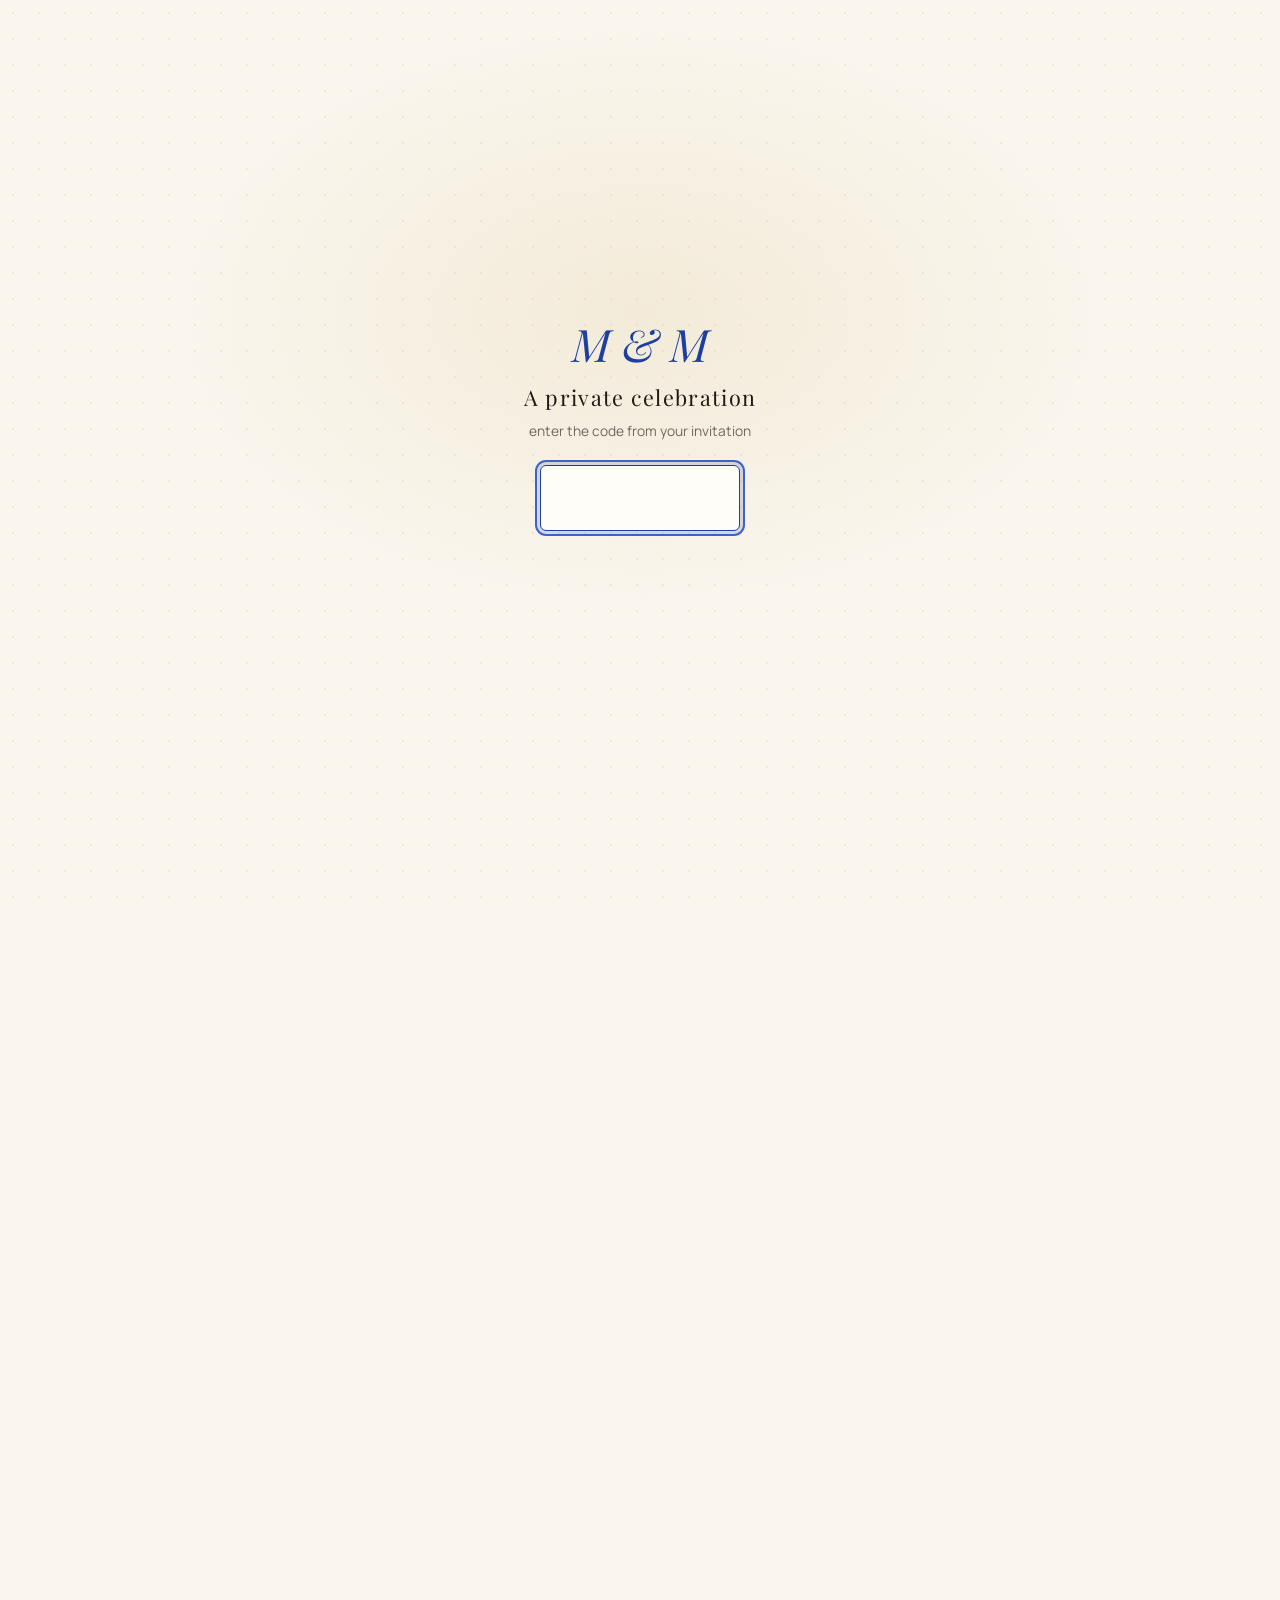
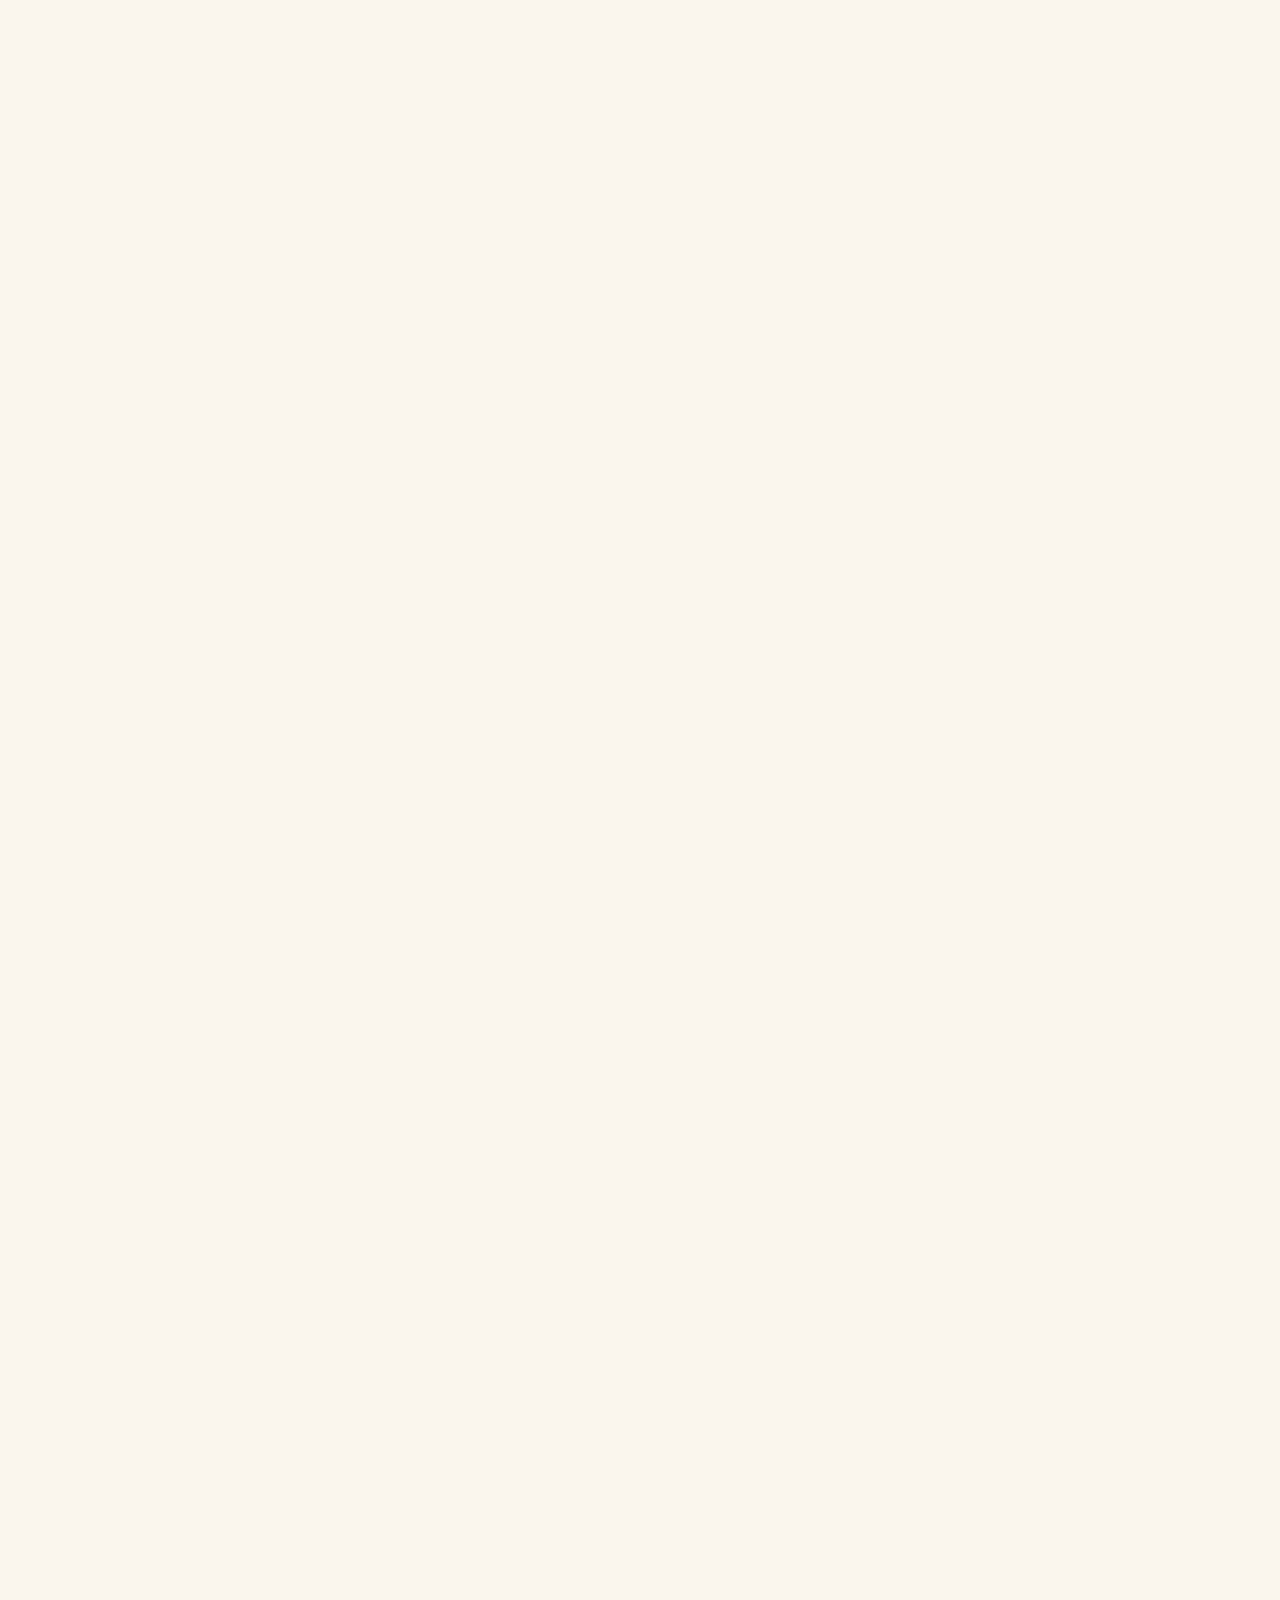
==== commit e3d98dd9: "Our Story: new text (Two Journeys, One Story / A Friendship That Felt Like Home / From Friendship to" ====
--- a/index.html
+++ b/index.html
@@ -353,7 +353,7 @@
         <div class="inv-when">
           <p><strong>Monday, December 21st 2026</strong><br>4.00 PM onwards · Poruwa ceremony at 5.25 PM<br><a href="https://www.google.com/maps?q=Anantara+Kalutara+Resort,+Kalutara,+Sri+Lanka" target="_blank" rel="noopener">Anantara Kalutara Resort</a></p>
         </div>
-        <p class="inv-rsvp"><a href="#rsvp">RSVP</a> by October 15th 2026</p>
+        <p class="inv-rsvp"><a href="#rsvp">RSVP</a> by October 30th 2026</p>
         <p class="inv-gift">Your presence, your love, and your blessings are the greatest gifts of all.<br>We kindly request no boxed gifts. <a href="faq.html#gifts">More in the Q&amp;A</a></p>
       </div>
     </div>
@@ -383,18 +383,20 @@
       <div class="story-cols">
         <div class="story-col reveal">
           <span class="story-num">I</span>
-          <h3>Two roads</h3>
-          <p>Maheshika set out from Colombo and Moksha from Tirupati, and both roads ended in the same city in Chemnitz, Germany. Different master's degrees, different lecture halls, different circles of friends. On paper there was no reason for their paths to cross.</p>
+          <h3>Two Journeys, One Story</h3>
+          <p>Maheshika's journey began in Colombo, and Moksha's in Tirupati. Both found their way to Chemnitz, Germany, for their master's degrees. They studied different subjects, sat in different classes and had their own circles of friends. Neither of them knew that this city would give them much more than a degree.</p>
         </div>
         <div class="story-col reveal">
           <span class="story-num">II</span>
-          <h3>A friendship</h3>
-          <p>Destiny had other ideas, and it chose the most ordinary place of all: a part-time job. Shifts turned into conversations, conversations into a friendship, and the friendship into the steadiest thing in a life far from home. In a country where neither of them had family, the friends each of them made became family to them both, and these two became each other's.</p>
+          <h3>A Friendship That Felt Like Home</h3>
+          <p>Their paths crossed in the simplest of ways, through a part-time job. Familiar faces at work slowly turned into conversations, shared laughter and a friendship that grew stronger with time.</p>
+          <p>Far from their families, they were both building new lives in an unfamiliar country, and the friends they made became their family in Germany. Somewhere along the way, they found that same sense of belonging in each other.</p>
         </div>
         <div class="story-col reveal">
           <span class="story-num">III</span>
-          <h3>A new beginning</h3>
-          <p>Somewhere along the way, without any single dramatic moment, the friendship grew into something more. Two strangers in a foreign city are now two families in two countries, celebrating with two weddings: one in Tirupati and one on a poruwa in Kalutara. This is the first page of the next chapter, and we are so glad you are reading it with us.</p>
+          <h3>From Friendship to Forever</h3>
+          <p>With time, that friendship quietly grew into love. There was no grand turning point, just many small moments and the comfort of having someone by their side.</p>
+          <p>Two separate journeys have now brought together two countries, two families and two celebrations, one in Tirupati and one in Sri Lanka. They are grateful for every friend and every little turn in life that led them to each other, and they are so happy to share this story with all of you.</p>
         </div>
       </div>
     </div>
@@ -497,7 +499,7 @@
         <div class="tl2-event reveal">
           <div class="tl2-icon" aria-hidden="true"><svg viewBox="0 0 40 40"><g fill="none" stroke="currentColor" stroke-width="1.6" stroke-linecap="round" stroke-linejoin="round"><path d="M24 7a12 12 0 1 0 9 19 10 10 0 0 1-9-19z"/><path d="M29 8l1 2 2 1-2 1-1 2-1-2-2-1 2-1z"/></g></svg></div>
           <div class="tl2-body">
-            <p class="time">around 11 PM</p>
+            <p class="time">after 11 PM</p>
             <h3>Going away</h3>
             <p>The newlyweds take their leave. Thank you for celebrating with us.</p>
           </div>
--- a/css/styles.css
+++ b/css/styles.css
@@ -755,15 +755,18 @@
 .page-foot a { display: inline-flex; align-items: center; gap: .6rem; text-decoration: none; font-family: var(--sans); font-weight: 600; font-size: .74rem; letter-spacing: .2em; text-transform: uppercase; color: var(--royal); }
 
 /* ============================================================ GUEST GUIDE PAGE */
-.page-guide .photos-hero { padding-bottom: clamp(3rem, 6vw, 5rem); }
+/* the guide and Q&A pages are one long read, so their sections sit closer than the main page's (10 Oct 2026) */
+.page-guide .photos-hero { padding-bottom: clamp(1.6rem, 3vw, 2.4rem); }
+.page-guide .section:not(.photos-hero) { padding: clamp(2.6rem, 4.5vw, 3.6rem) 0; }
 .guide-alt { background: var(--cream); }
 .lede-wide { max-width: 760px; text-wrap: pretty; } /* a one-line lede on desktop (the dinner custom) */
 .glance { display: grid; gap: .6rem; margin: 2.5rem auto 1rem; max-width: 640px; text-align: left; }
+.glance + .glance { margin-top: .6rem; } /* the visa box follows the others as one more row (10 Oct 2026) */
 .glance div { display: grid; grid-template-columns: 120px 1fr; gap: 1rem; align-items: baseline; padding: .8rem 1.1rem; background: var(--paper); border: 1px solid var(--gold-line); border-radius: var(--r-sm); }
 .glance span { font-family: var(--sans); font-weight: 600; font-size: .7rem; letter-spacing: .2em; text-transform: uppercase; color: var(--gold-deep); }
 .glance strong { font-weight: 400; color: var(--ink); }
 .glance a, .guide-grid a, .stay-list a { color: var(--royal); text-decoration: underline; text-decoration-color: rgba(28,63,160,.35); text-underline-offset: .2em; }
-.guide-grid { margin-top: 2.5rem; }
+.guide-grid { margin-top: 2.5rem; align-items: start; } /* cards only as tall as their text: a long card no longer stretches its neighbours (10 Oct 2026) */
 .guide-grid .info p + p { margin-top: .6rem; }
 .guide-grid .info ul.plain li { padding: .45rem 0; font-size: .95rem; }
 /* Where to stay: three groups, each a comma-separated run of hotel links */
@@ -844,3 +847,40 @@
   /* body-sized copy never drops below 16px on phones */
   .small, .cd-label, .inv-when p, .inv-gift, .tl2-body p, .ritual p, .info p, ul.hotels small, .contact small, .closing-with, .foot a, .form-status, .field > label .opt { font-size: 1rem; }
 }
+
+/* ============================================================ PRINT (the guest guide as a PDF, 10 Oct 2026)
+   assets/guest-guide.pdf is printed from guide.html with these rules (make-guide-pdf.sh at the
+   workspace root). Chrome's "Save as PDF" on the page gives the same result. */
+.guide-pdf { margin: 2rem auto 1.4rem; }
+.guide-pdf-top { margin-top: -1.6rem; margin-bottom: 2.4rem; } /* the one under the intro tucks up under the lede */
+.guide-pdf small { display: block; margin-top: .6rem; color: var(--ink-mute); font-size: .82rem; }
+@media print {
+  @page { size: A4; margin: 14mm 12mm; }
+  html { scroll-behavior: auto; }
+  body { background: #fff; color: #1b1a17; padding-bottom: 0; }
+  .nav, .pills, .quick-bar, .page-foot, .progress, .pin-gate, .guide-pdf, .burger, .card-overlay { display: none !important; }
+  html.gated :is(main, .nav, .pills, .progress) { visibility: visible; }
+  .reveal, .img-reveal, h2[data-split], h2[data-split] .w > span, .rise { opacity: 1 !important; transform: none !important; animation: none !important; transition: none !important; }
+  .page-photos .photos-hero { padding-top: 0; background-image: none; }
+  .page-guide .section, .page-guide .section:not(.photos-hero) { padding: .9rem 0 1.2rem; }
+  .section { break-inside: auto; }
+  .guide-alt, .faq, .travel { background: #fff; }
+  .eyebrow { margin-bottom: .2rem; }
+  h2 { font-size: 1.6rem; margin-bottom: .3rem; }
+  .lede, .page-guide .lede { margin-bottom: .8rem; font-size: .95rem; }
+  .glance { margin: .6rem auto .4rem; max-width: none; }
+  .glance div, .info, .stay, .numbers, .guide-box.dinner ul.plain li { break-inside: avoid; box-shadow: none; border-color: #d9cfb6; }
+  .guide-box { break-inside: auto; box-shadow: none; border-color: #d9cfb6; } /* the boxes may split across pages; the cards inside do not */
+  .info-grid, .guide-grid { align-items: start; } /* cards only as tall as their text, so rows pack onto the page */
+  .eyebrow, h2, .lede, .stay h3, h4 { break-after: avoid; } /* a heading never sits alone at the foot of a page */
+  .glance div { padding: .45rem .8rem; grid-template-columns: 100px 1fr; }
+  .info-grid, .guide-grid { grid-template-columns: 1fr 1fr; gap: .6rem; }
+  .info { padding: .7rem .85rem; }
+  .info h4 { font-size: .98rem; margin-bottom: .2rem; }
+  .info p, .guide-grid .info ul.plain li, .stay-list, .glance strong, .guide-box.dinner p, .guide-box.dinner ul.plain li { font-size: .82rem; line-height: 1.45; }
+  .stay { margin-top: .8rem; padding-top: .6rem; }
+  .stay h3 { font-size: 1.05rem; margin-bottom: .3rem; }
+  .stay-list { line-height: 1.6; }
+  a { color: #1c3fa0; text-decoration: none; }
+  .glance a, .guide-grid a, .stay-list a { text-decoration: none; }
+}
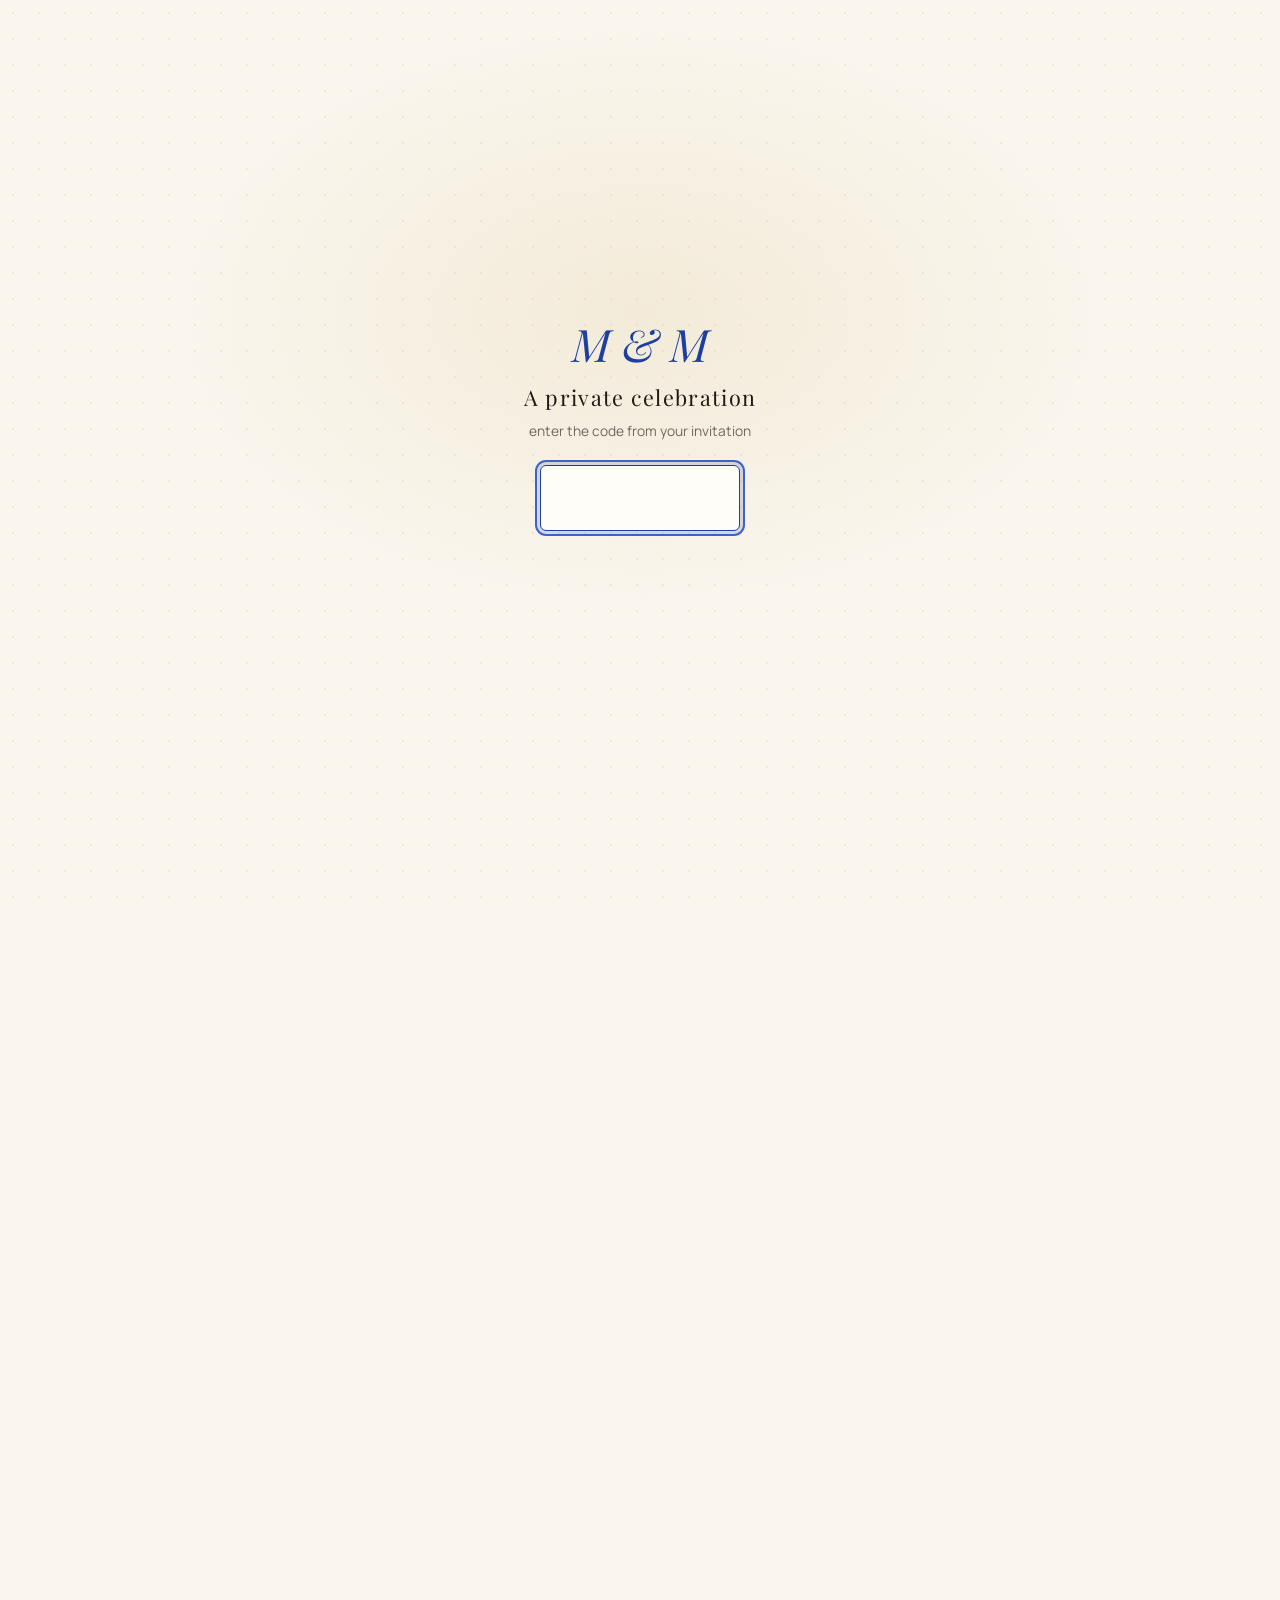
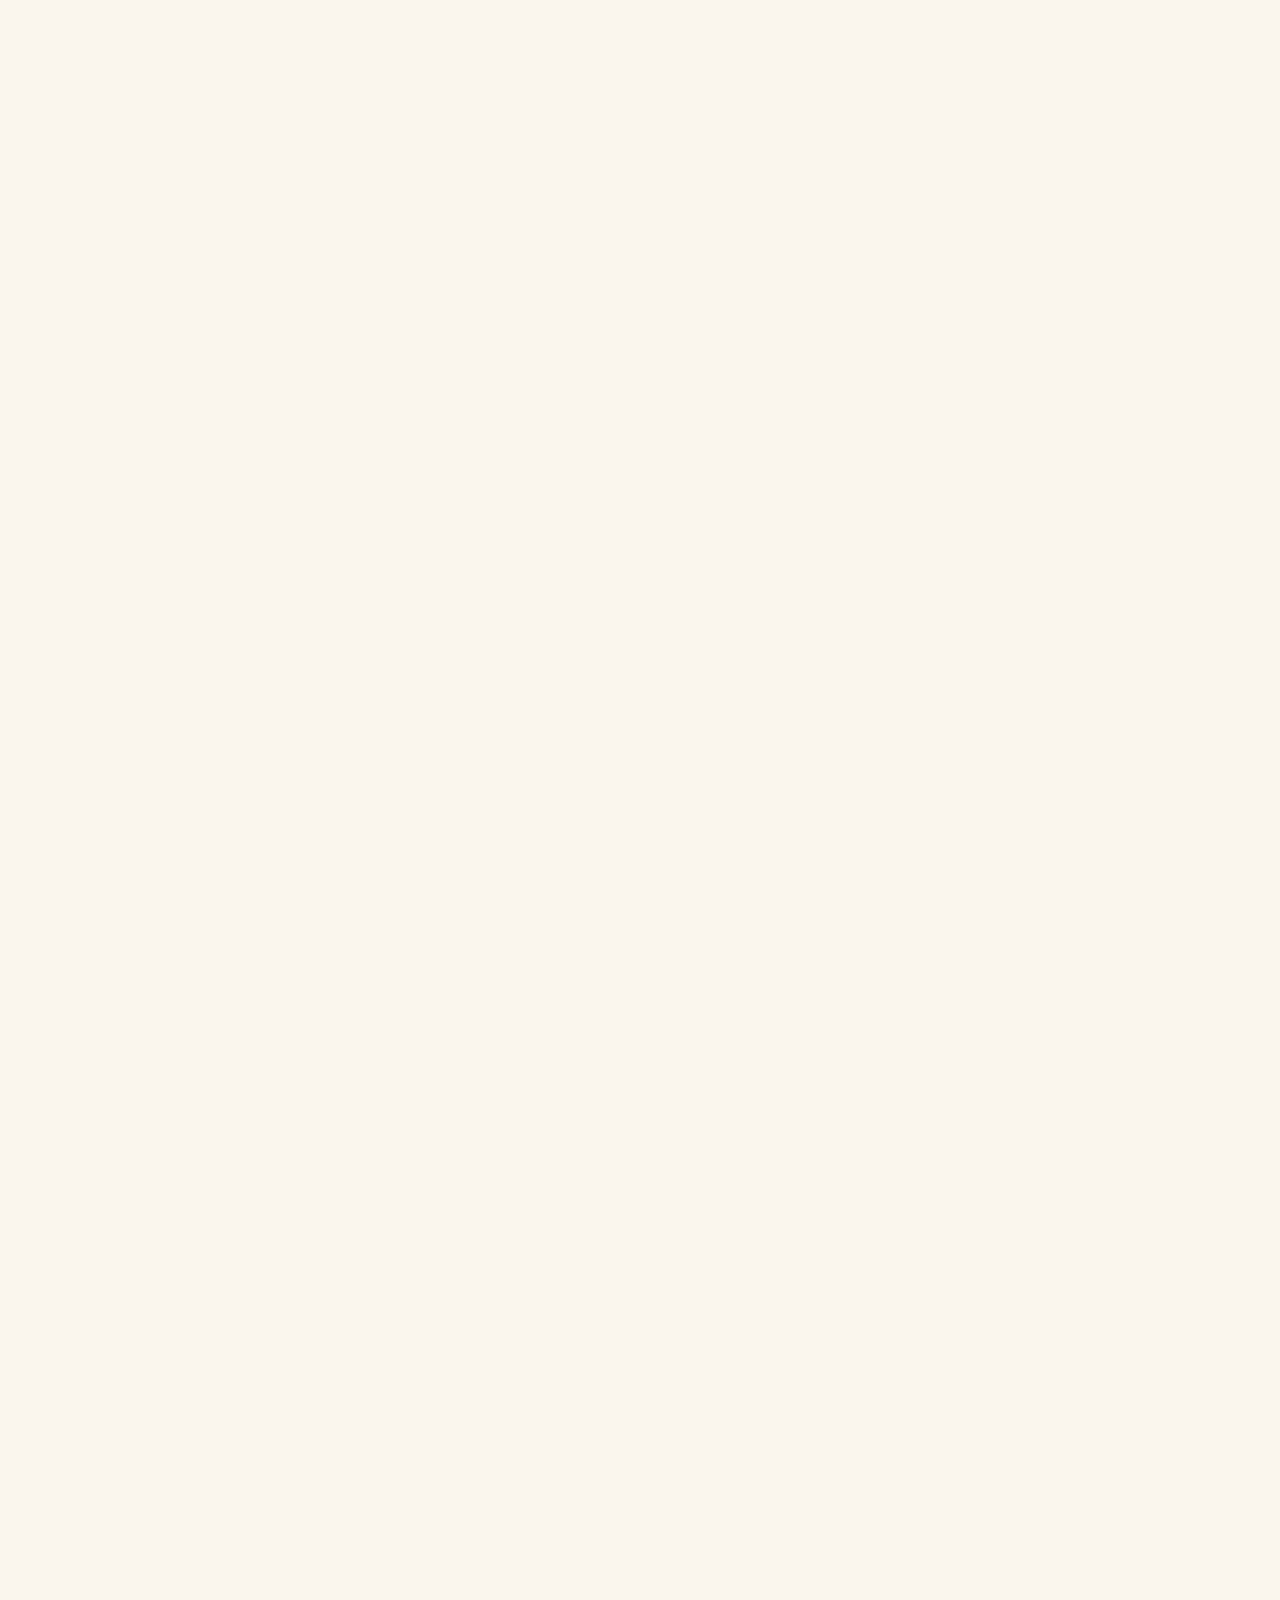
==== commit a45f67f1: "Our Story: chapter headings back to Two roads / A friendship / A new beginning over the new text Co-" ====
--- a/index.html
+++ b/index.html
@@ -383,18 +383,18 @@
       <div class="story-cols">
         <div class="story-col reveal">
           <span class="story-num">I</span>
-          <h3>Two Journeys, One Story</h3>
+          <h3>Two roads</h3>
           <p>Maheshika's journey began in Colombo, and Moksha's in Tirupati. Both found their way to Chemnitz, Germany, for their master's degrees. They studied different subjects, sat in different classes and had their own circles of friends. Neither of them knew that this city would give them much more than a degree.</p>
         </div>
         <div class="story-col reveal">
           <span class="story-num">II</span>
-          <h3>A Friendship That Felt Like Home</h3>
+          <h3>A friendship</h3>
           <p>Their paths crossed in the simplest of ways, through a part-time job. Familiar faces at work slowly turned into conversations, shared laughter and a friendship that grew stronger with time.</p>
           <p>Far from their families, they were both building new lives in an unfamiliar country, and the friends they made became their family in Germany. Somewhere along the way, they found that same sense of belonging in each other.</p>
         </div>
         <div class="story-col reveal">
           <span class="story-num">III</span>
-          <h3>From Friendship to Forever</h3>
+          <h3>A new beginning</h3>
           <p>With time, that friendship quietly grew into love. There was no grand turning point, just many small moments and the comfort of having someone by their side.</p>
           <p>Two separate journeys have now brought together two countries, two families and two celebrations, one in Tirupati and one in Sri Lanka. They are grateful for every friend and every little turn in life that led them to each other, and they are so happy to share this story with all of you.</p>
         </div>
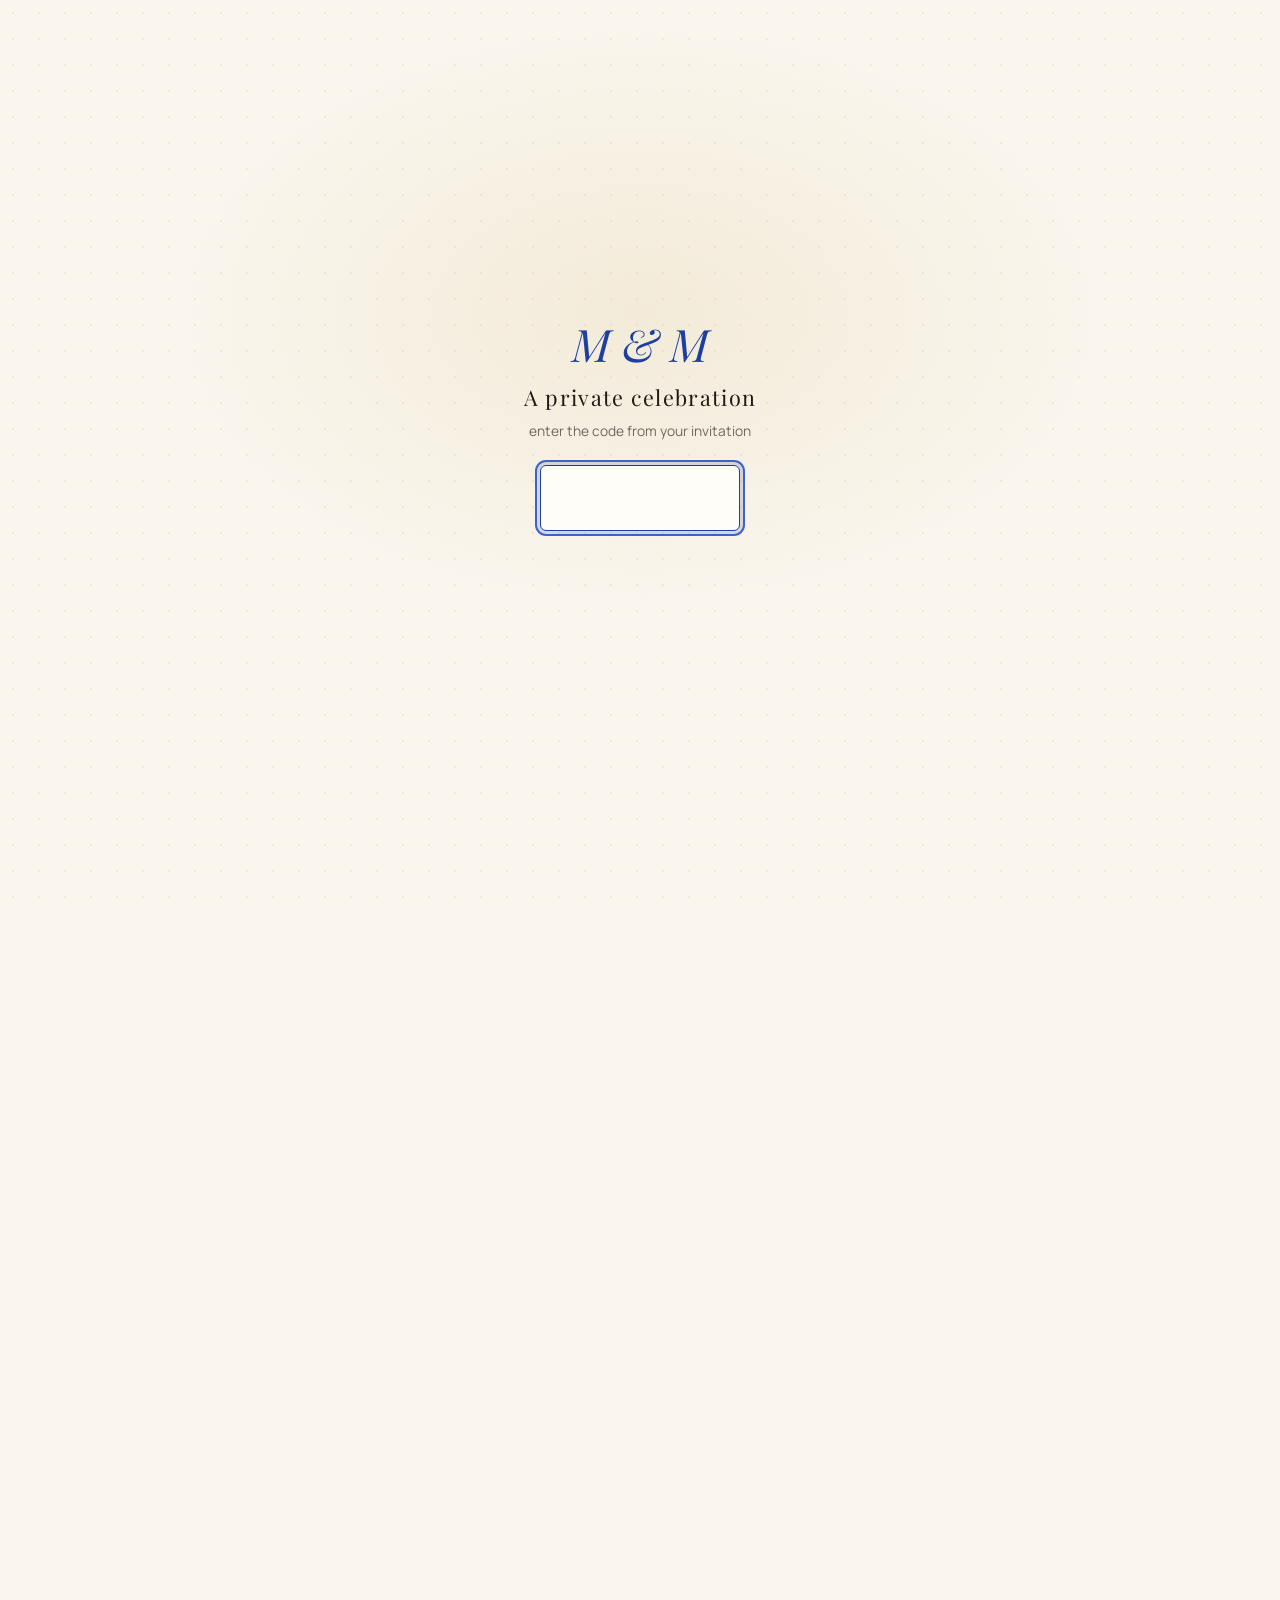
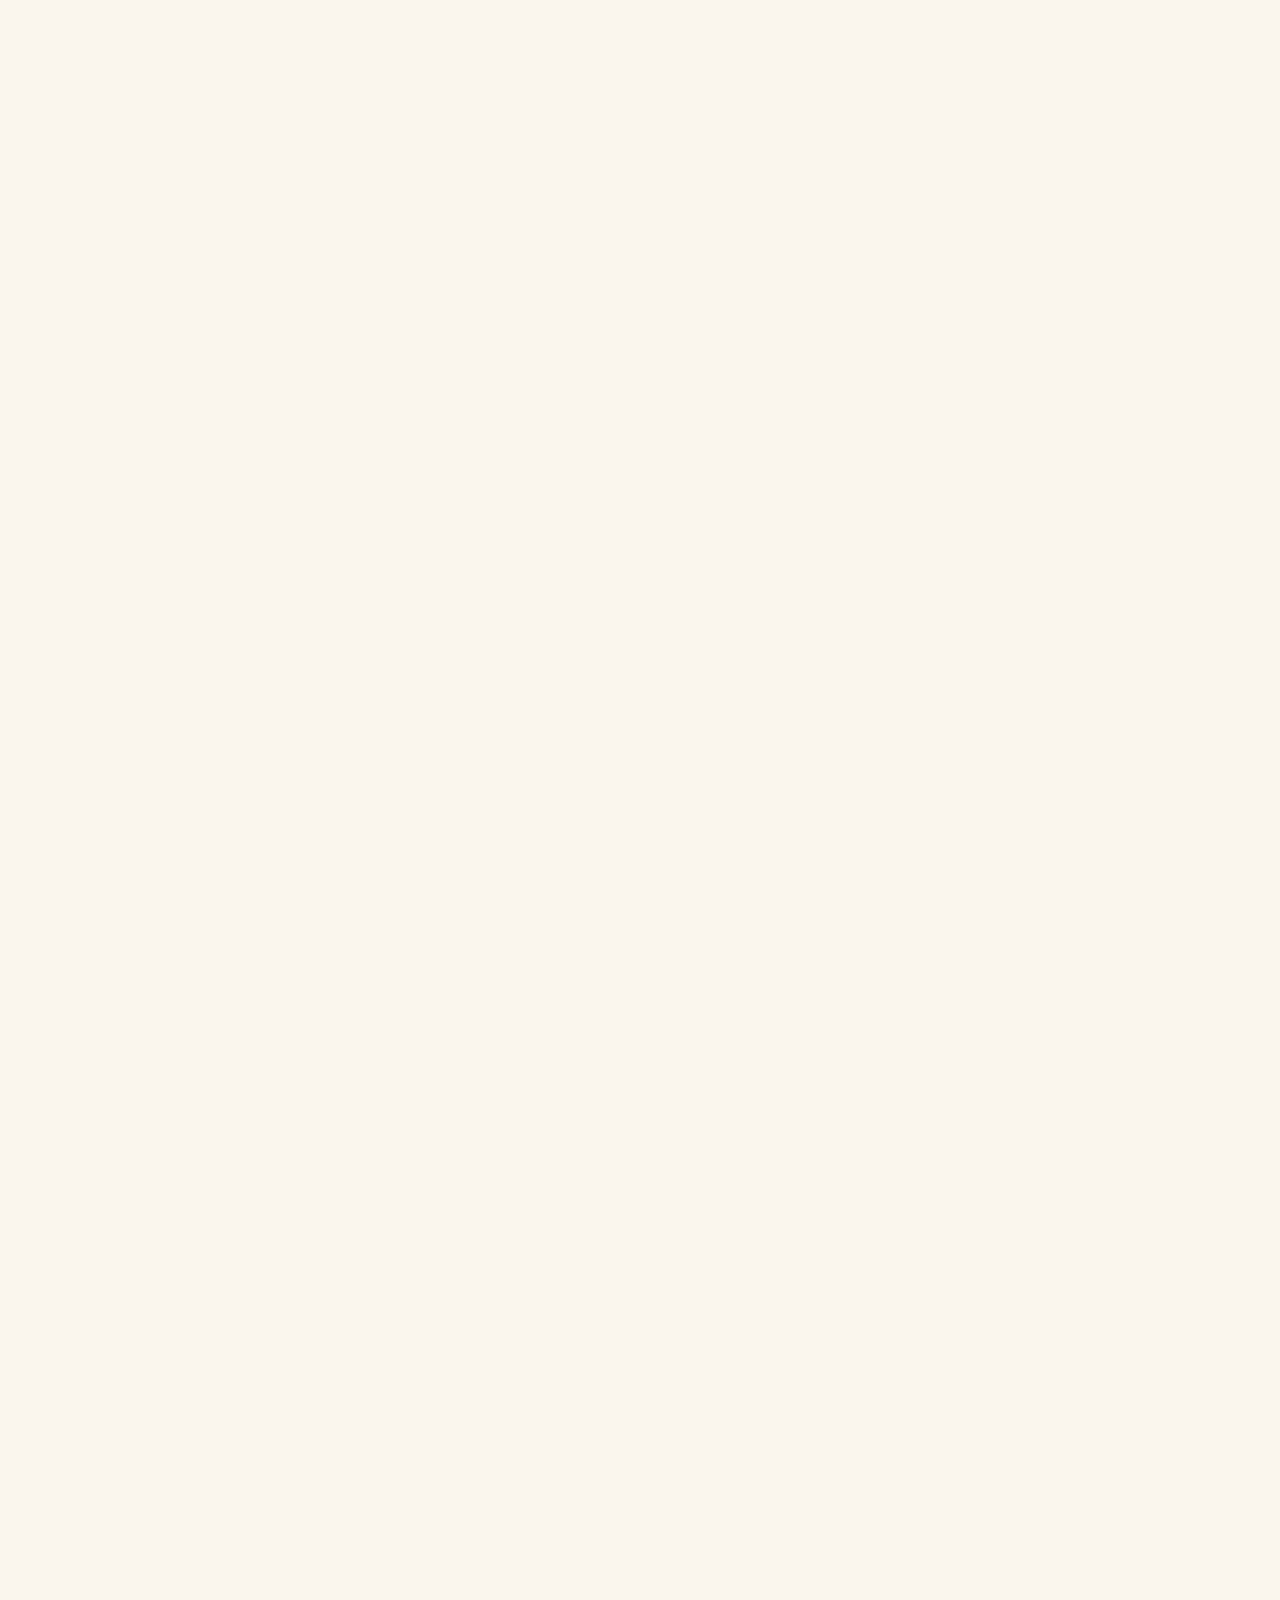
==== commit eac85603: "Invitation card as Mr. & Mrs.; RSVP sending state; repeat replies replace the row; clearer refusal m" ====
--- a/index.html
+++ b/index.html
@@ -341,19 +341,19 @@
 
       <div class="card reveal">
         <svg class="inv-lamp" aria-hidden="true"><use href="#lamp"/></svg>
-        <p class="inv-hosts">Mrs. Geethgaya Walpola <em>&amp;</em> Mr. Mahi Jayanatha Walpola</p>
+        <p class="inv-hosts">Mr. <em>&amp;</em> Mrs. Walpola</p>
         <p class="inv-with">together with</p>
-        <p class="inv-hosts">Mrs. Yetukuri Nagalakshmi <em>&amp;</em> Mr. Bodaka Sreenivasulu</p>
+        <p class="inv-hosts">Mr. <em>&amp;</em> Mrs. Bodaka</p>
         <p class="inv-line">warmly request the presence of</p>
         <p class="inv-guest" id="inv-guest">Our Family &amp; Friends</p>
         <p class="inv-line">to witness the marriage of their loving children</p>
-        <p class="inv-name">Maheshika Hansamalee Walpola</p>
+        <p class="inv-name">Maheshika</p>
         <p class="inv-with">and</p>
-        <p class="inv-name">Moksha Prashanth Bodaka</p>
+        <p class="inv-name">Moksha</p>
         <div class="inv-when">
           <p><strong>Monday, December 21st 2026</strong><br>4.00 PM onwards · Poruwa ceremony at 5.25 PM<br><a href="https://www.google.com/maps?q=Anantara+Kalutara+Resort,+Kalutara,+Sri+Lanka" target="_blank" rel="noopener">Anantara Kalutara Resort</a></p>
         </div>
-        <p class="inv-rsvp"><a href="#rsvp">RSVP</a> by October 30th 2026</p>
+        <p class="inv-rsvp"><a href="#rsvp">RSVP</a> by November 15th 2026</p>
         <p class="inv-gift">Your presence, your love, and your blessings are the greatest gifts of all.<br>We kindly request no boxed gifts. <a href="faq.html#gifts">More in the Q&amp;A</a></p>
       </div>
     </div>
@@ -531,7 +531,7 @@
 
       <div class="card form-card reveal">
         <p class="rsvp-kicker">Kindly let us know by</p>
-        <h3 class="rsvp-date">30<sup>th</sup> October 2026</h3>
+        <h3 class="rsvp-date">15<sup>th</sup> November 2026</h3>
         <p class="rsvp-text">One reply per family or couple is plenty. It takes a minute, and it helps us plan your seat.</p>
 
         <form id="rsvp-form" class="form" novalidate>
@@ -556,10 +556,11 @@
             <label for="rsvp-message">A note for us <span class="opt">(optional)</span></label>
             <textarea id="rsvp-message" name="message" placeholder="Your well wishes, a song you would love to dance to, or anything else you would like to tell us" maxlength="600"></textarea>
           </div>
+          <!-- The status line sits above the button (since 19 Oct 2026) so a phone keyboard never hides it -->
+          <p id="rsvp-status" class="form-status above" aria-live="polite"></p>
           <div class="form-actions">
             <button type="submit" class="btn btn-primary btn-big"><span>Send RSVP</span><svg class="ic" aria-hidden="true"><use href="#ic-arrow"/></svg></button>
           </div>
-          <p id="rsvp-status" class="form-status" aria-live="polite"></p>
         </form>
       </div>
     </div>
@@ -675,7 +676,7 @@
       <svg class="flourish reveal" aria-hidden="true"><use href="#flourish"/></svg>
 
       <p class="closing-names reveal">Maheshika <span class="amp">&amp;</span> Moksha</p>
-      <p class="closing-with reveal">with Mrs. Geethgaya Walpola &amp; Mr. Mahi Jayanatha Walpola <br>and Mrs. Yetukuri Nagalakshmi &amp; Mr. Bodaka Sreenivasulu</p>
+      <p class="closing-with reveal">with Mrs. Geethgaya Walpola &amp; Mr. Mahi Jayanatha Walpola <br>and Mrs. Nagalakshmi Yetukuri &amp; Mr. Sreenivasulu Bodaka</p>
 
       <div class="contact reveal">
         <p class="contact-title">Questions? We are a message away.</p>
--- a/css/styles.css
+++ b/css/styles.css
@@ -106,6 +106,11 @@
 .btn:hover .ic { transform: translateX(3px); }
 .btn:active { transform: translateY(0); }
 .btn[disabled] { opacity: .6; pointer-events: none; }
+/* a form button while its request is on its way: label "Sending…", a spinner instead of the arrow, not faded (19 Oct 2026) */
+.btn.sending[disabled] { opacity: 1; }
+.btn.sending .ic { display: none; }
+.btn.sending::before { content: ""; width: 1em; height: 1em; flex: none; border-radius: 50%; border: 2px solid rgba(255,255,255,.35); border-top-color: #fff; animation: spin .8s linear infinite; }
+@keyframes spin { to { transform: rotate(360deg); } }
 .btn-primary { background: var(--royal); color: #fff; box-shadow: 0 10px 26px rgba(28,63,160,.28); }
 .btn-primary:hover { background: var(--royal-deep); box-shadow: 0 14px 32px rgba(28,63,160,.36); }
 .btn-primary::after { content: ""; position: absolute; inset: 0; z-index: -1; background: linear-gradient(110deg, transparent 35%, rgba(255,255,255,.22) 50%, transparent 65%); transform: translateX(-130%); transition: transform var(--t-slow) var(--ease); }
@@ -423,6 +428,7 @@
 .form-status.ok { color: var(--royal); font-family: var(--serif); font-size: 1.1rem; }
 .form-status.error { color: var(--error); }
 .form-status.busy { color: var(--ink-mute); }
+.form-status.above { margin: .2rem 0 .9rem; } /* the RSVP status sits above its button, clear of a phone keyboard */
 .seat-form { display: flex; gap: .7rem; align-items: stretch; }
 .seat-form .field { flex: 1; }
 .seat-form .btn { align-self: end; }
